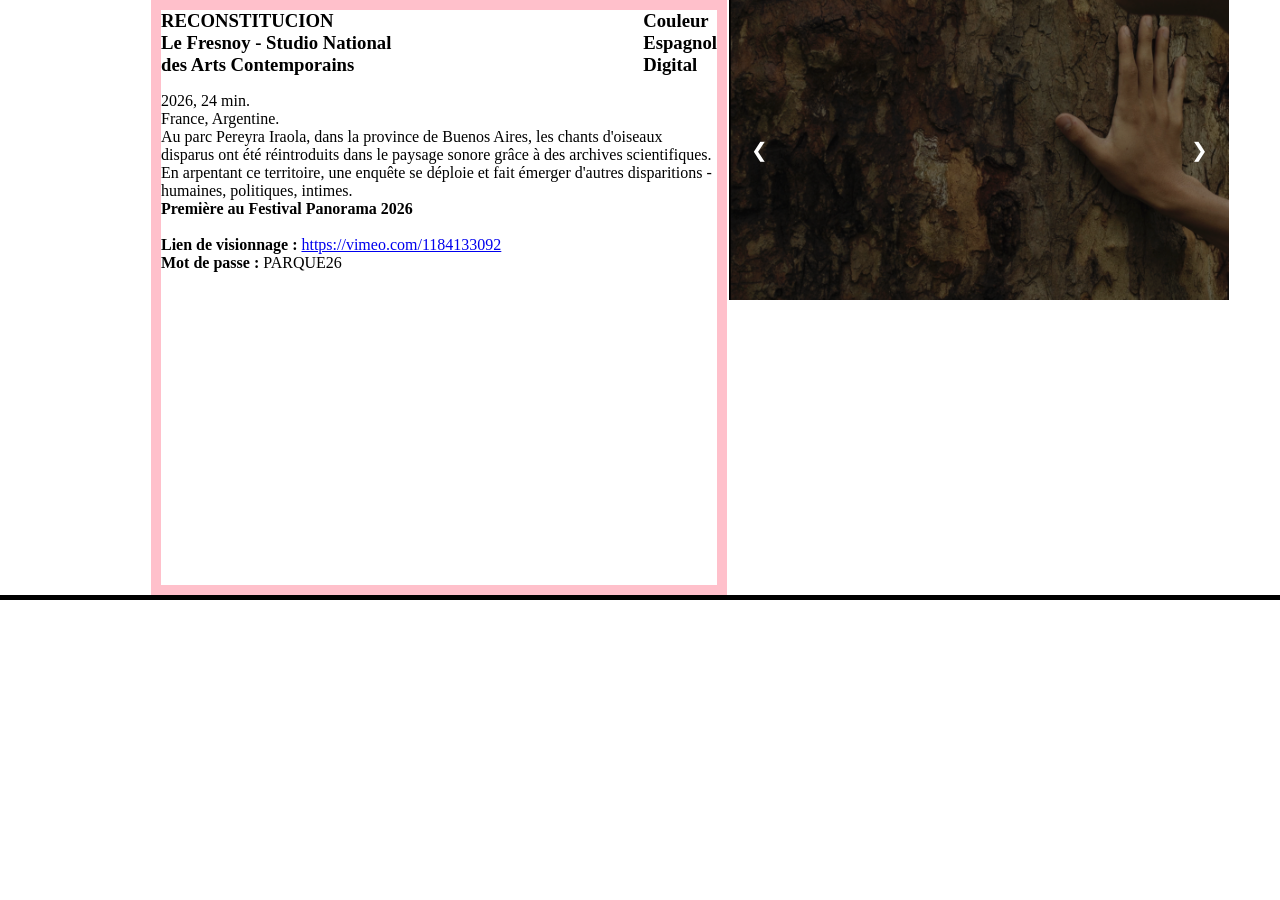
==== PAGE_FILMS/films.html @ a93ade2f "carroussel sans transitions" ====
<!DOCTYPE html>
<html lang="en">
<head>
    <meta charset="UTF-8">
    <meta name="viewport" content="width=device-width, initial-scale=1.0">
    <title>Document</title>
    <link rel="stylesheet" href="films.css">
</head>
<body>
    <div class="film RECONSTITUCION">

        <div class="description">
            <div class="header">
                <div> 
                    <h3>
                        RECONSTITUCION
                        <br>Le Fresnoy - Studio National
                        <br>des Arts Contemporains
                    </h3>
                    <p>
                        2026, 24 min.
                        <br>France, Argentine.
                    </p>
                </div>
                <h3>
                    Couleur
                    <br>Espagnol
                    <br>Digital
                </h3>
            </div>

            <p>
                Au parc Pereyra Iraola, dans la province de Buenos Aires, les chants d'oiseaux disparus ont été réintroduits dans le paysage sonore grâce à des archives scientifiques. En arpentant ce territoire, une enquête se déploie et fait émerger d'autres disparitions - humaines, politiques, intimes.
            </p>

            <p>
                <b>Première au Festival Panorama 2026</b>
                <br><br>
                <b>Lien de visionnage :</b> <a href="https://vimeo.com/1184133092">https://vimeo.com/1184133092</a>
                <br><b>Mot de passe :</b> PARQUE26
            </p>

        </div>

        <div class="slider">
            <button class="prevbutton">&#10094</button>
            <button class="nextbutton">&#10095</button>
            <img src="RECONSTITUCION/PHOTOGRAMMES/RECONSTITUCION1.png" alt="">
        </div>
    </div>

<script src="films.js"></script>
</body>
</html>
---- PAGE_FILMS/films.css ----
*{
    margin:0;
    padding:0;
    box-sizing:border-box;
}

.film {
    height : 600px;
    width:100%;
    border-bottom : 5px solid black;
}

.RECONSTITUCION {
    display : flex;
    flex-wrap:wrap;
    justify-content: space-around;
}

.RECONSTITUCION .description {
    width: 45%;
    height:100%;
    display:flex;
    flex-direction:column;
    align-content: space-around;
    border:10px solid pink;
    transform: translateX(100px);
}

.RECONSTITUTION .description > * {
    border: 10px solid green;
}

.RECONSTITUCION .description .header {
    display : flex;
    justify-content: space-between;
}

.RECONSTITUCION .header p {
    margin-top:1em;
}


.slider {
    height: 300px;
    width: 500px;
    position: relative;
    display:flex;
    align-items:center;
}

.slider img {
    width:100%;
    height:100%;
    object-fit: cover;
}

.slider button {
    position: absolute;
    width : 30px;
    height : 50px;
    background: rgba(0, 0, 0, 0);
    color : white;
    font-size: 20px;
    border : none;
}

.slider button:hover {
        background: rgba(0, 0, 0, 0.5);
        cursor: pointer;
}

.prevbutton {
    left : 15px;
}

.nextbutton {
    right : 15px;
}
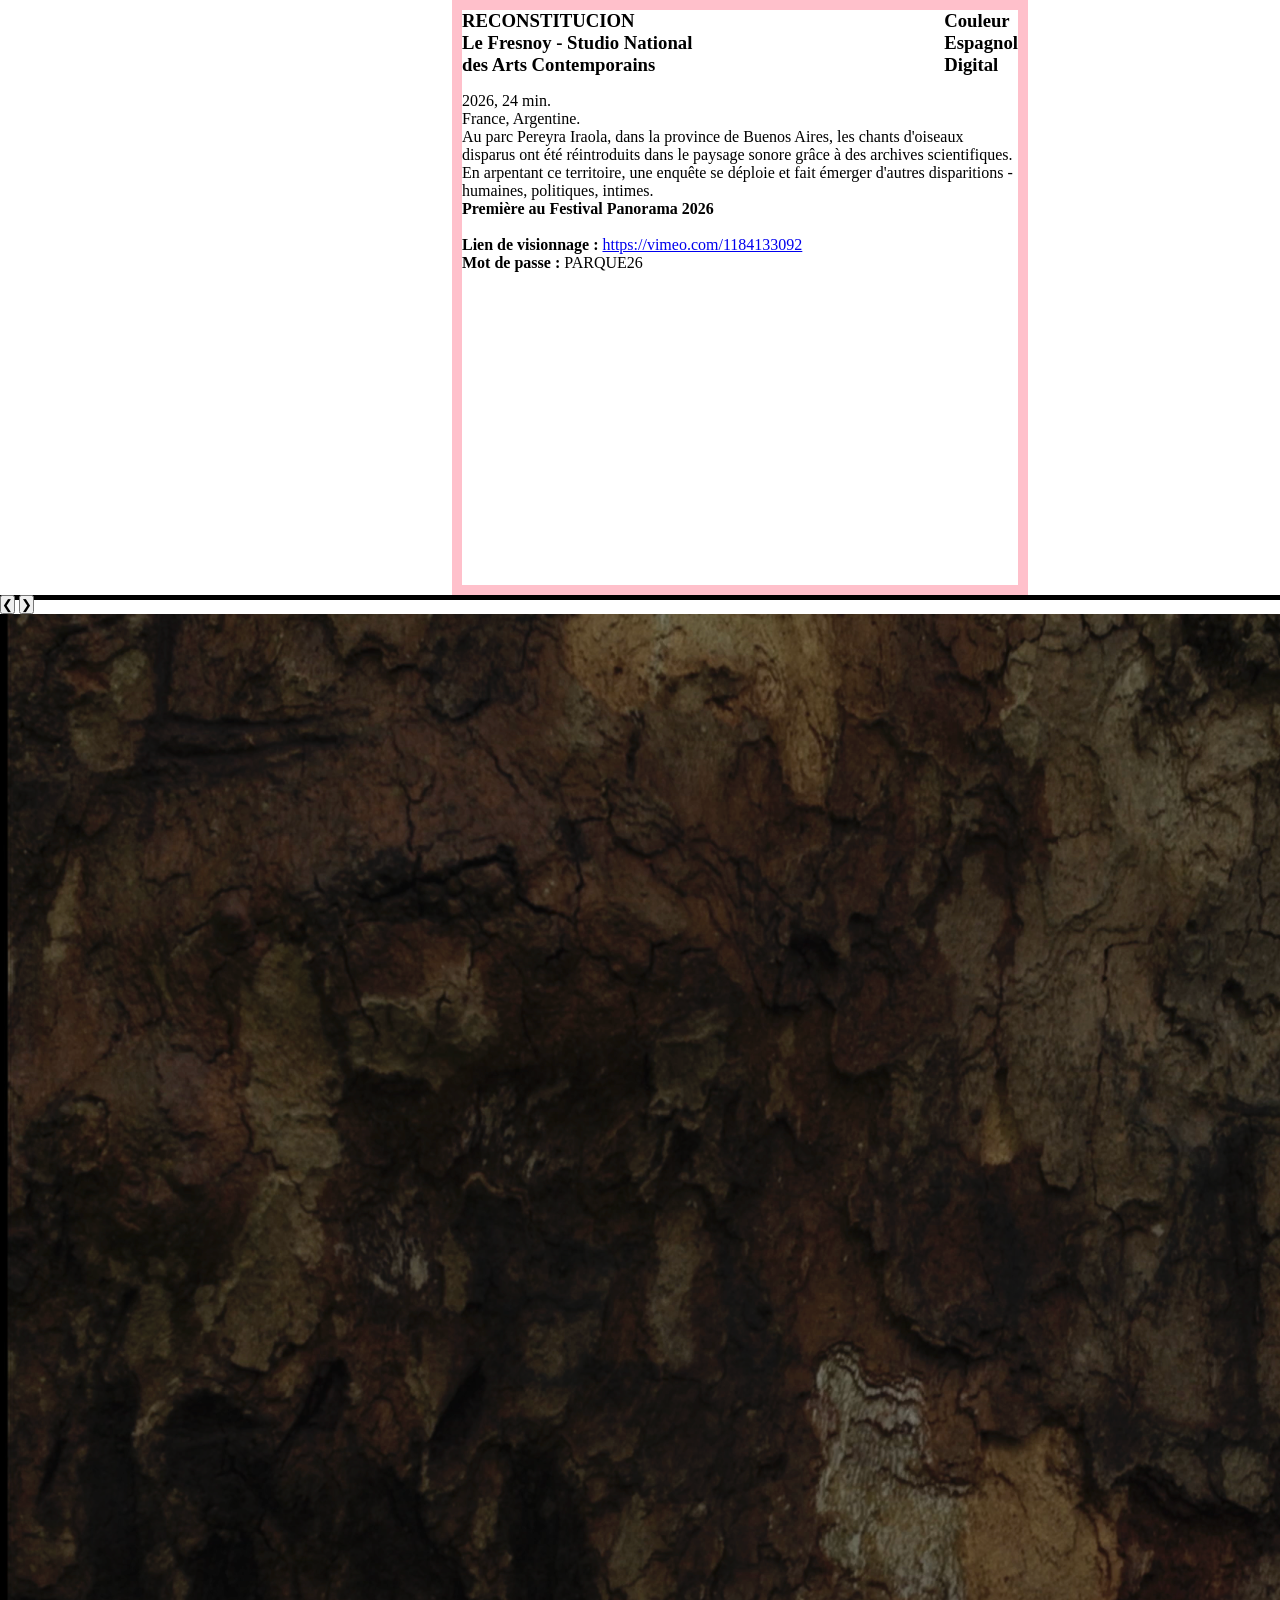
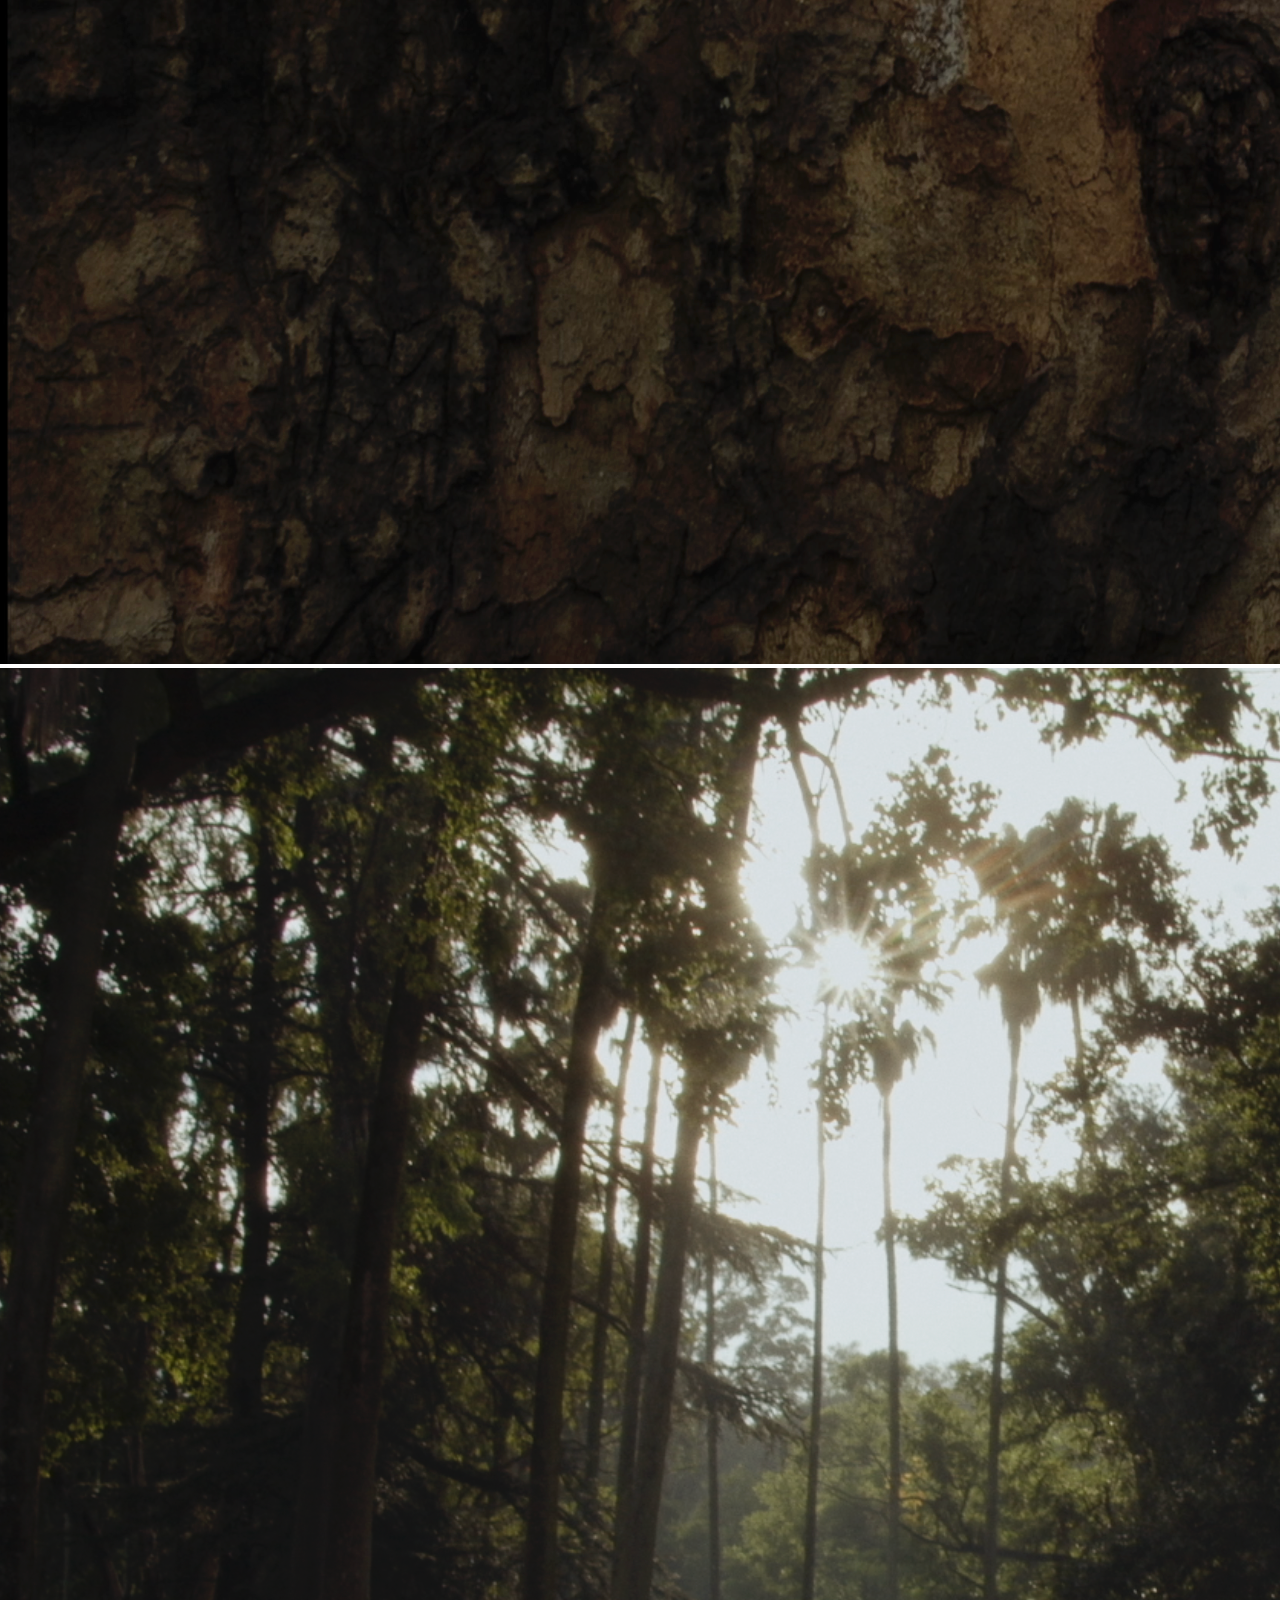
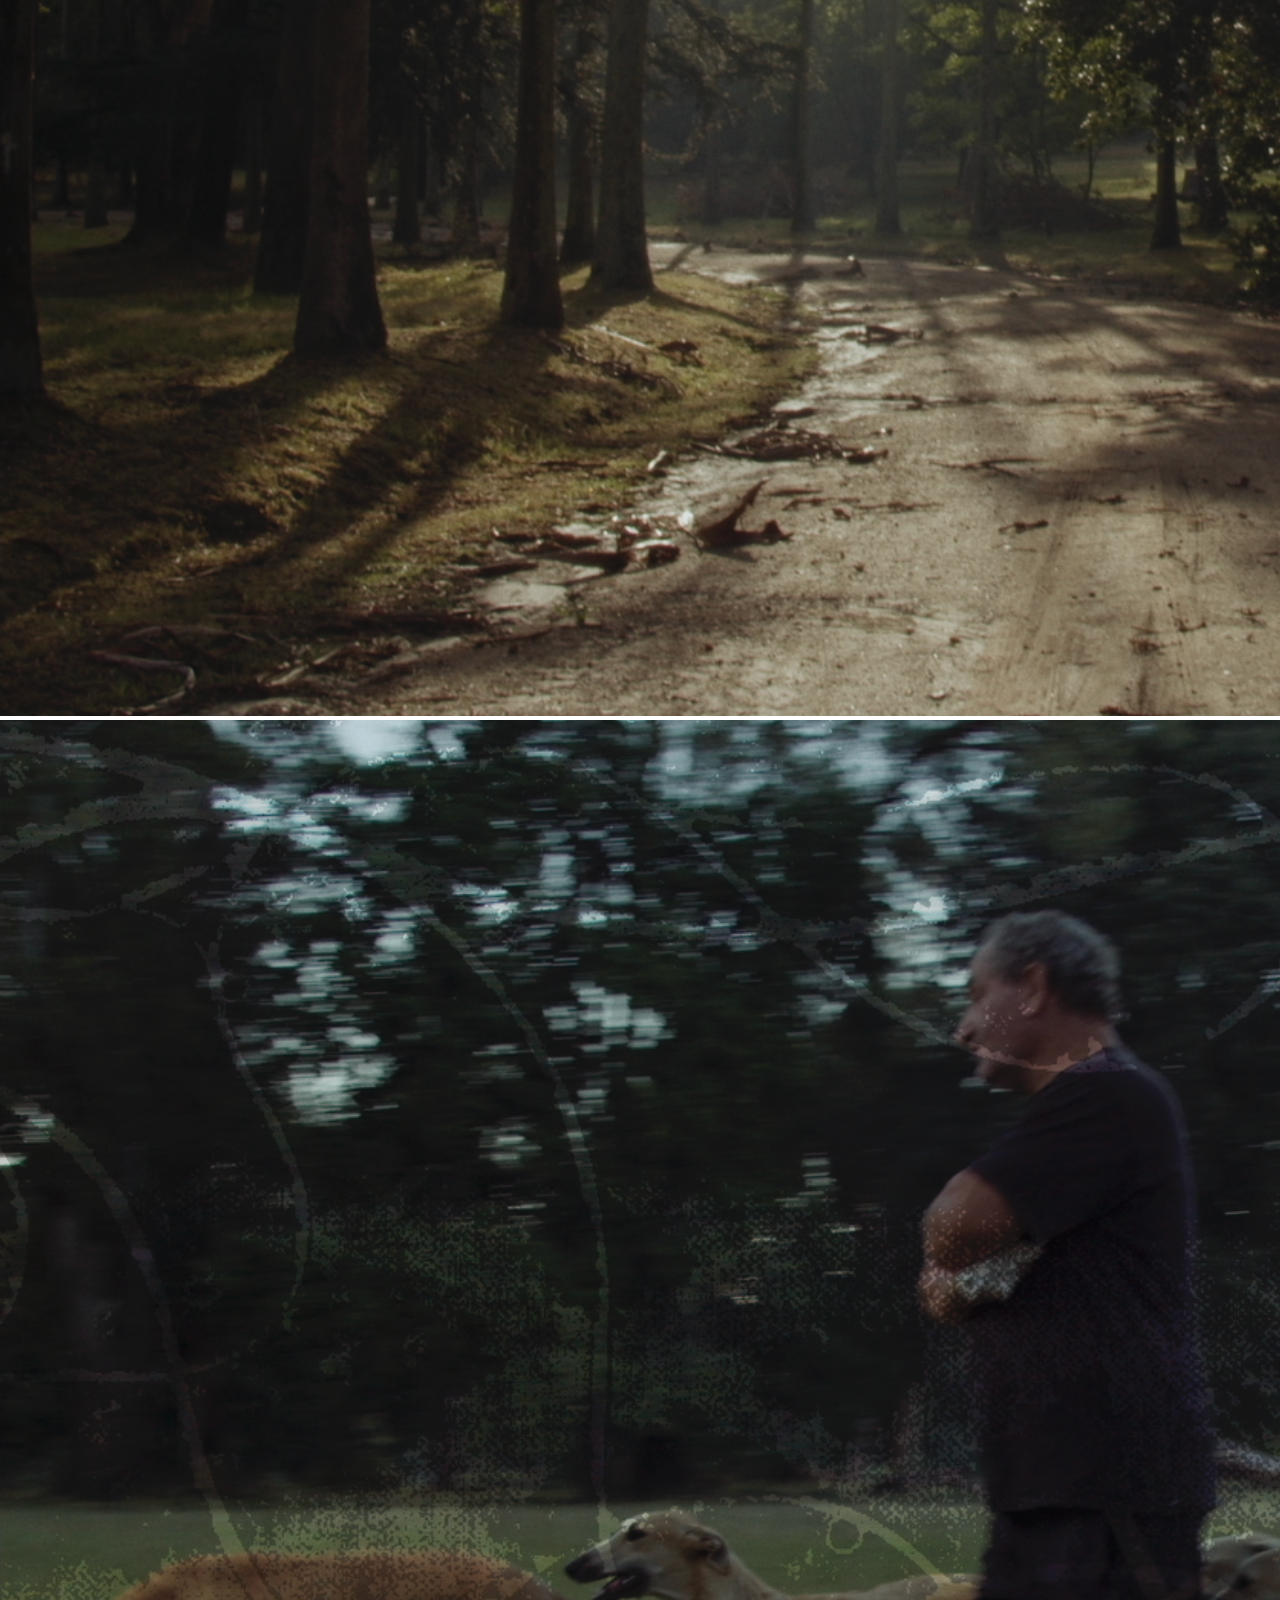
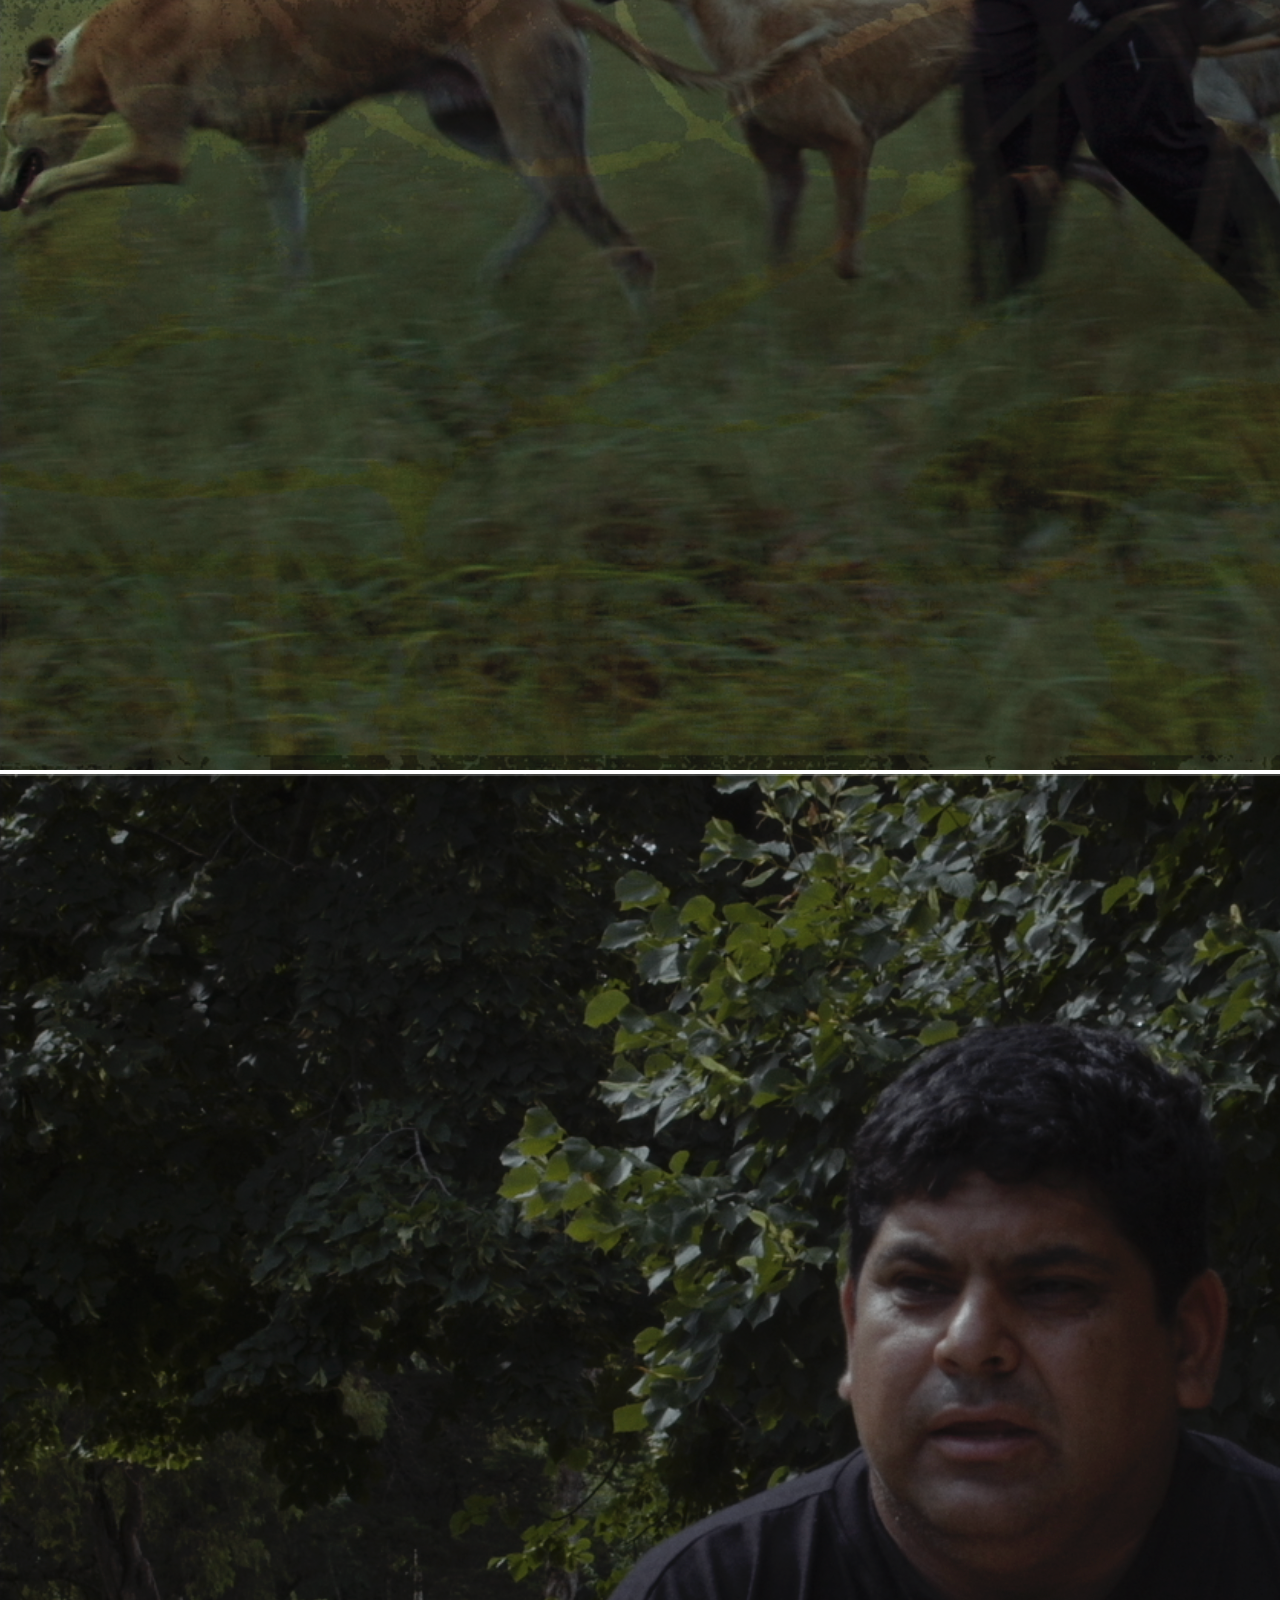
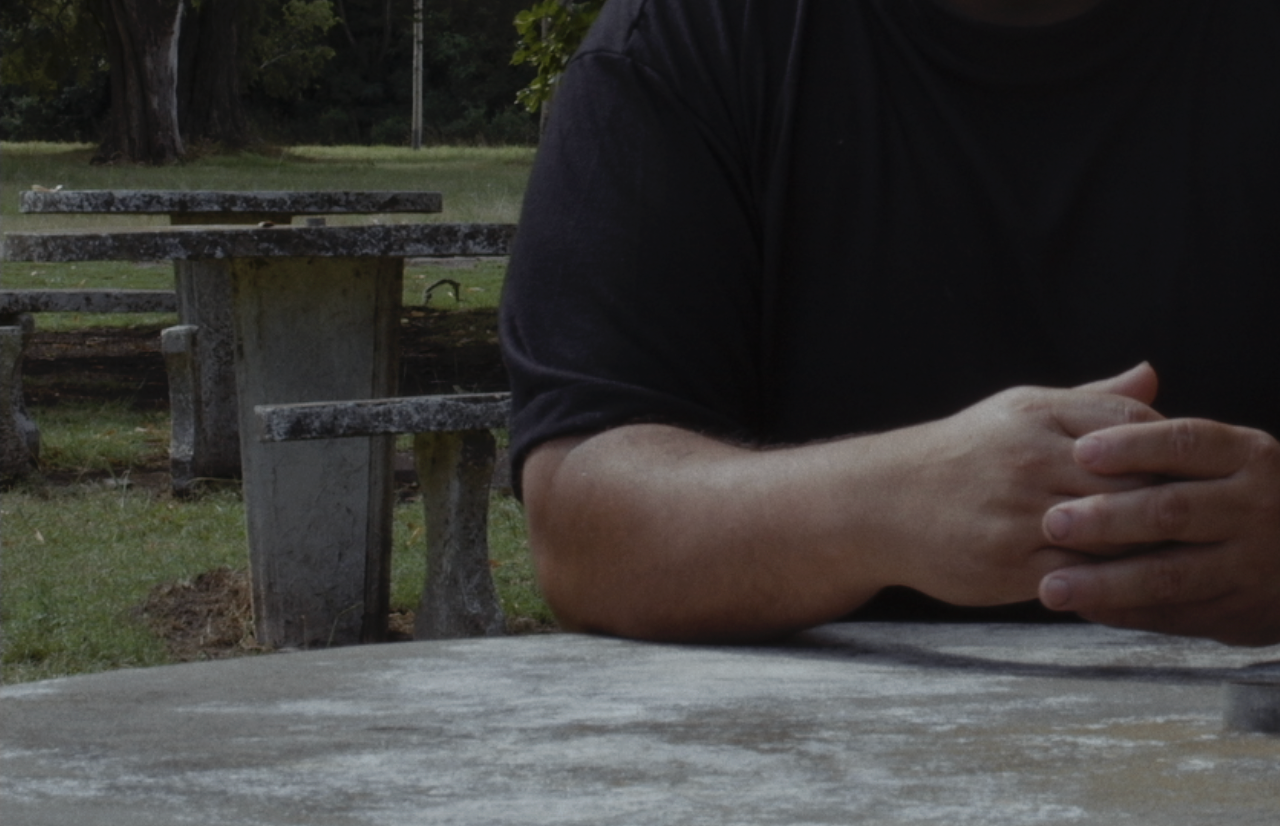
==== commit 0ce2854b: "implementation img_slider. Dernière version page de garde ancienne version avec videos et photos" ====
--- a/PAGE_FILMS/films.html
+++ b/PAGE_FILMS/films.html
@@ -5,6 +5,8 @@
     <meta name="viewport" content="width=device-width, initial-scale=1.0">
     <title>Document</title>
     <link rel="stylesheet" href="films.css">
+    <link rel="stylesheet" href="../img_slider/carroussel.css">
+
 </head>
 <body>
     <div class="film RECONSTITUCION">
@@ -42,13 +44,18 @@
 
         </div>
 
-        <div class="slider">
-            <button class="prevbutton">&#10094</button>
-            <button class="nextbutton">&#10095</button>
-            <img src="RECONSTITUCION/PHOTOGRAMMES/RECONSTITUCION1.png" alt="">
+        <div class="carroussel">
+            <button class="left">&#10094</button>
+            <button class="right">&#10095</button>
+            <div class="track">
+                <div class="slide"><img src="RECONSTITUCION/PHOTOGRAMMES/RECONSTITUCION1.png" alt=""></div>
+                <div class="slide"><img src="RECONSTITUCION/PHOTOGRAMMES/RECONSTITUCION2.png" alt=""></div>
+                <div class="slide"><img src="RECONSTITUCION/PHOTOGRAMMES/RECONSTITUCION3.png" alt=""></div>
+                <div class="slide"><img src="RECONSTITUCION/PHOTOGRAMMES/RECONSTITUCION4.png" alt=""></div>
+            </div>
         </div>
     </div>
 
-<script src="films.js"></script>
+<script src="../img_slider/carroussel.js"></script>
 </body>
 </html>
--- a/PAGE_FILMS/films.css
+++ b/PAGE_FILMS/films.css
@@ -37,42 +37,4 @@
 
 .RECONSTITUCION .header p {
     margin-top:1em;
-}
-
-
-.slider {
-    height: 300px;
-    width: 500px;
-    position: relative;
-    display:flex;
-    align-items:center;
-}
-
-.slider img {
-    width:100%;
-    height:100%;
-    object-fit: cover;
-}
-
-.slider button {
-    position: absolute;
-    width : 30px;
-    height : 50px;
-    background: rgba(0, 0, 0, 0);
-    color : white;
-    font-size: 20px;
-    border : none;
-}
-
-.slider button:hover {
-        background: rgba(0, 0, 0, 0.5);
-        cursor: pointer;
-}
-
-.prevbutton {
-    left : 15px;
-}
-
-.nextbutton {
-    right : 15px;
 }
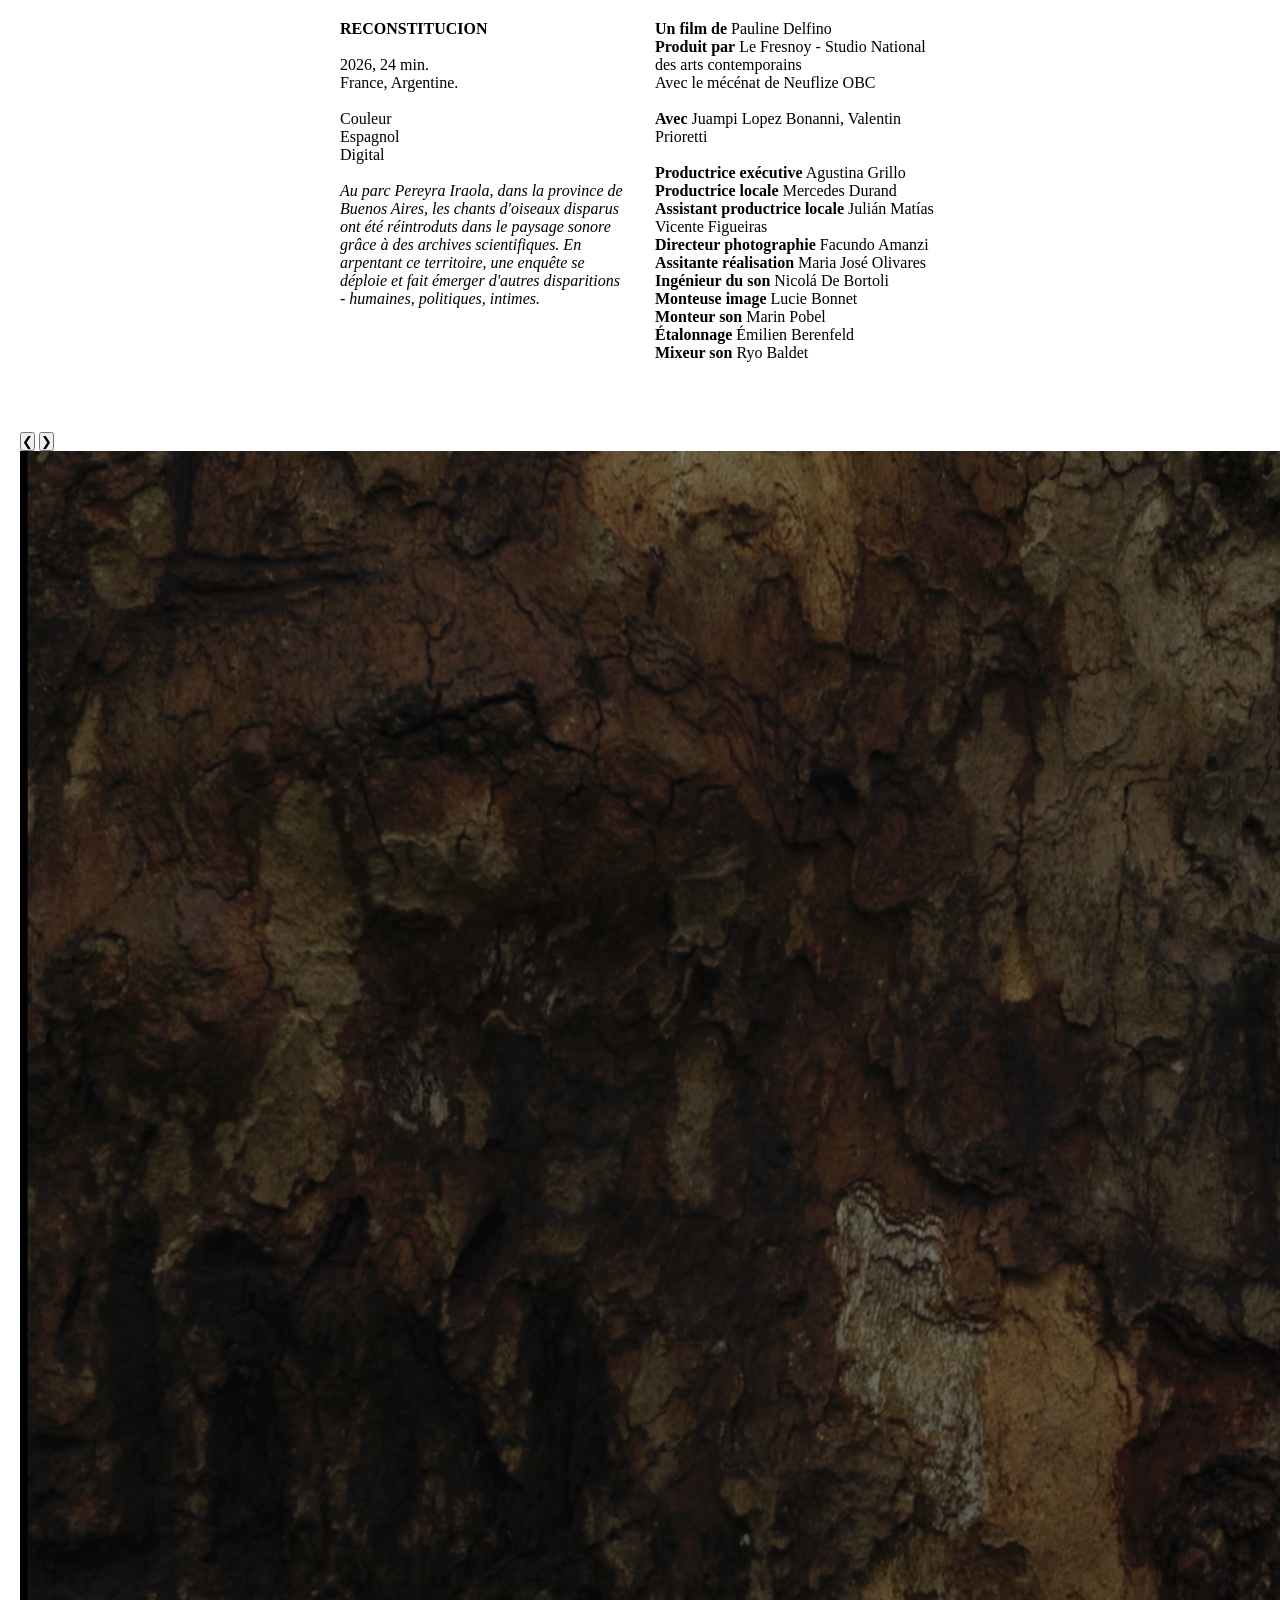
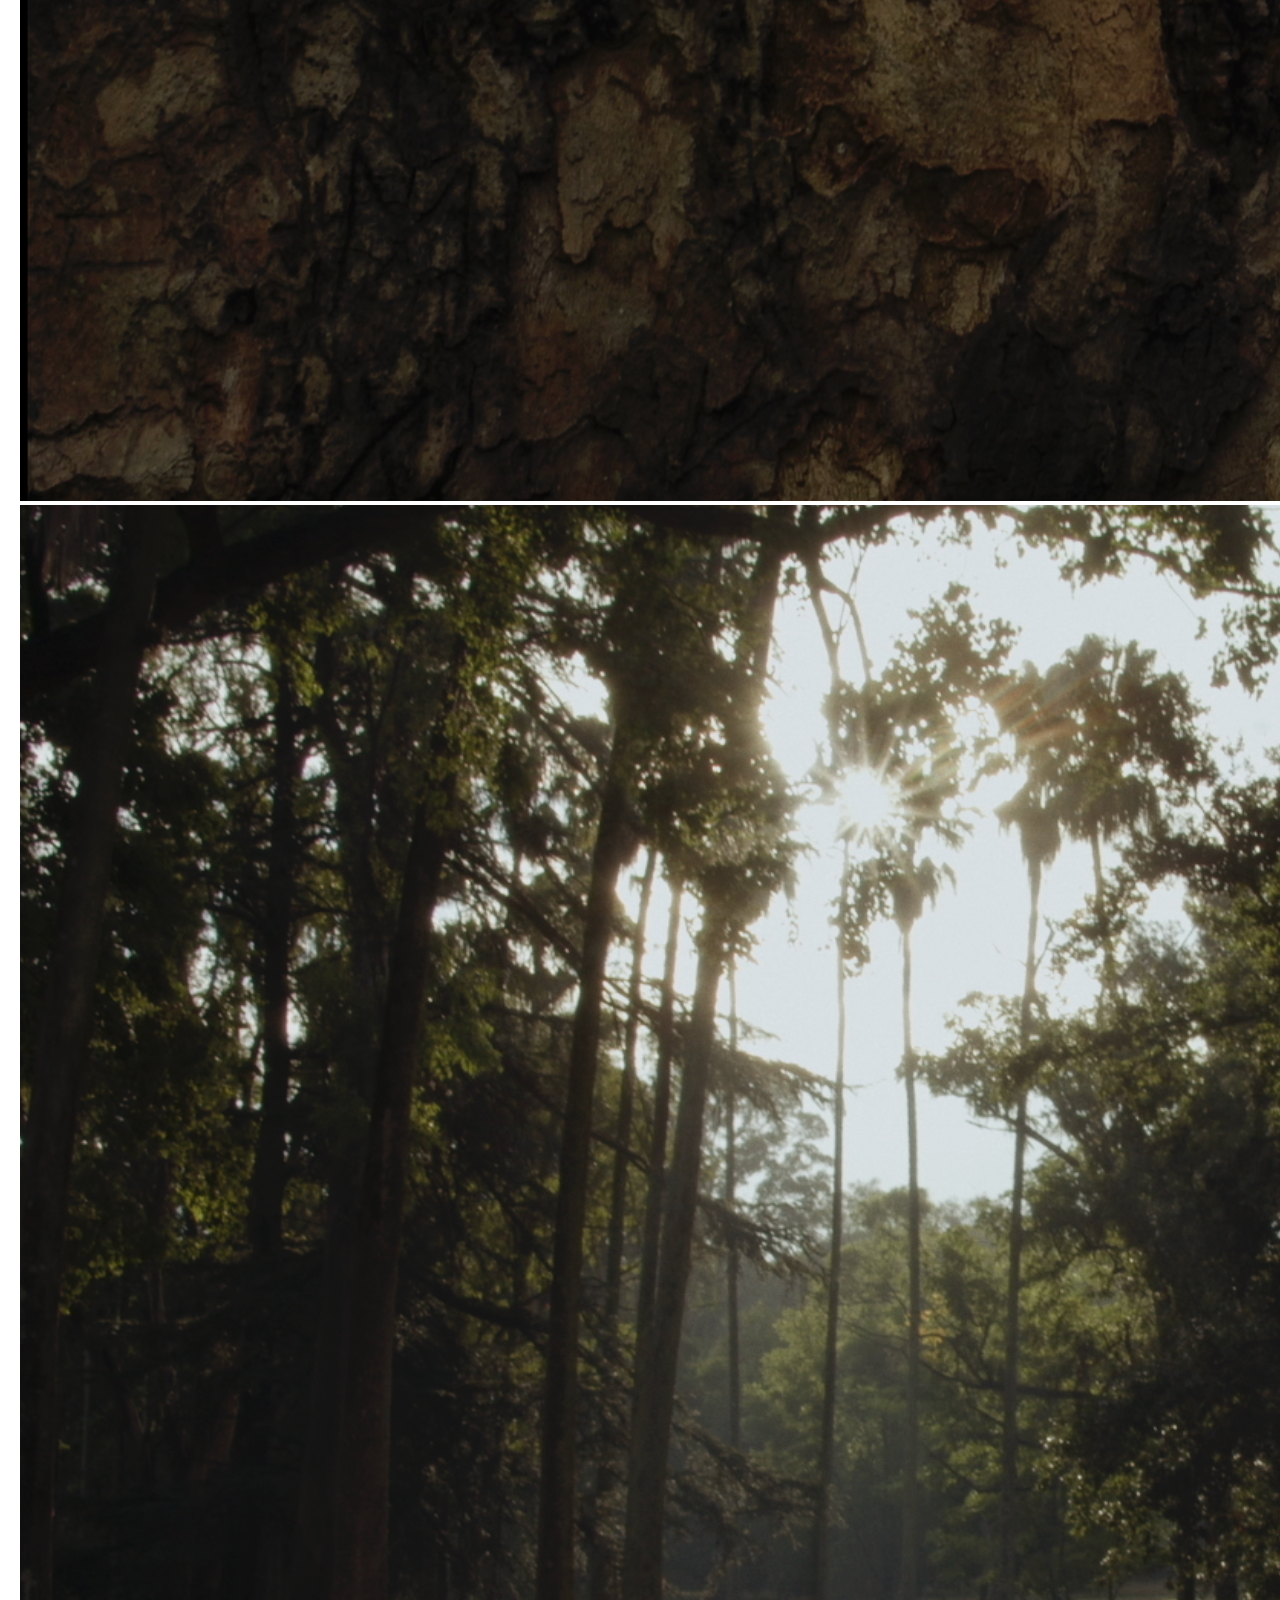
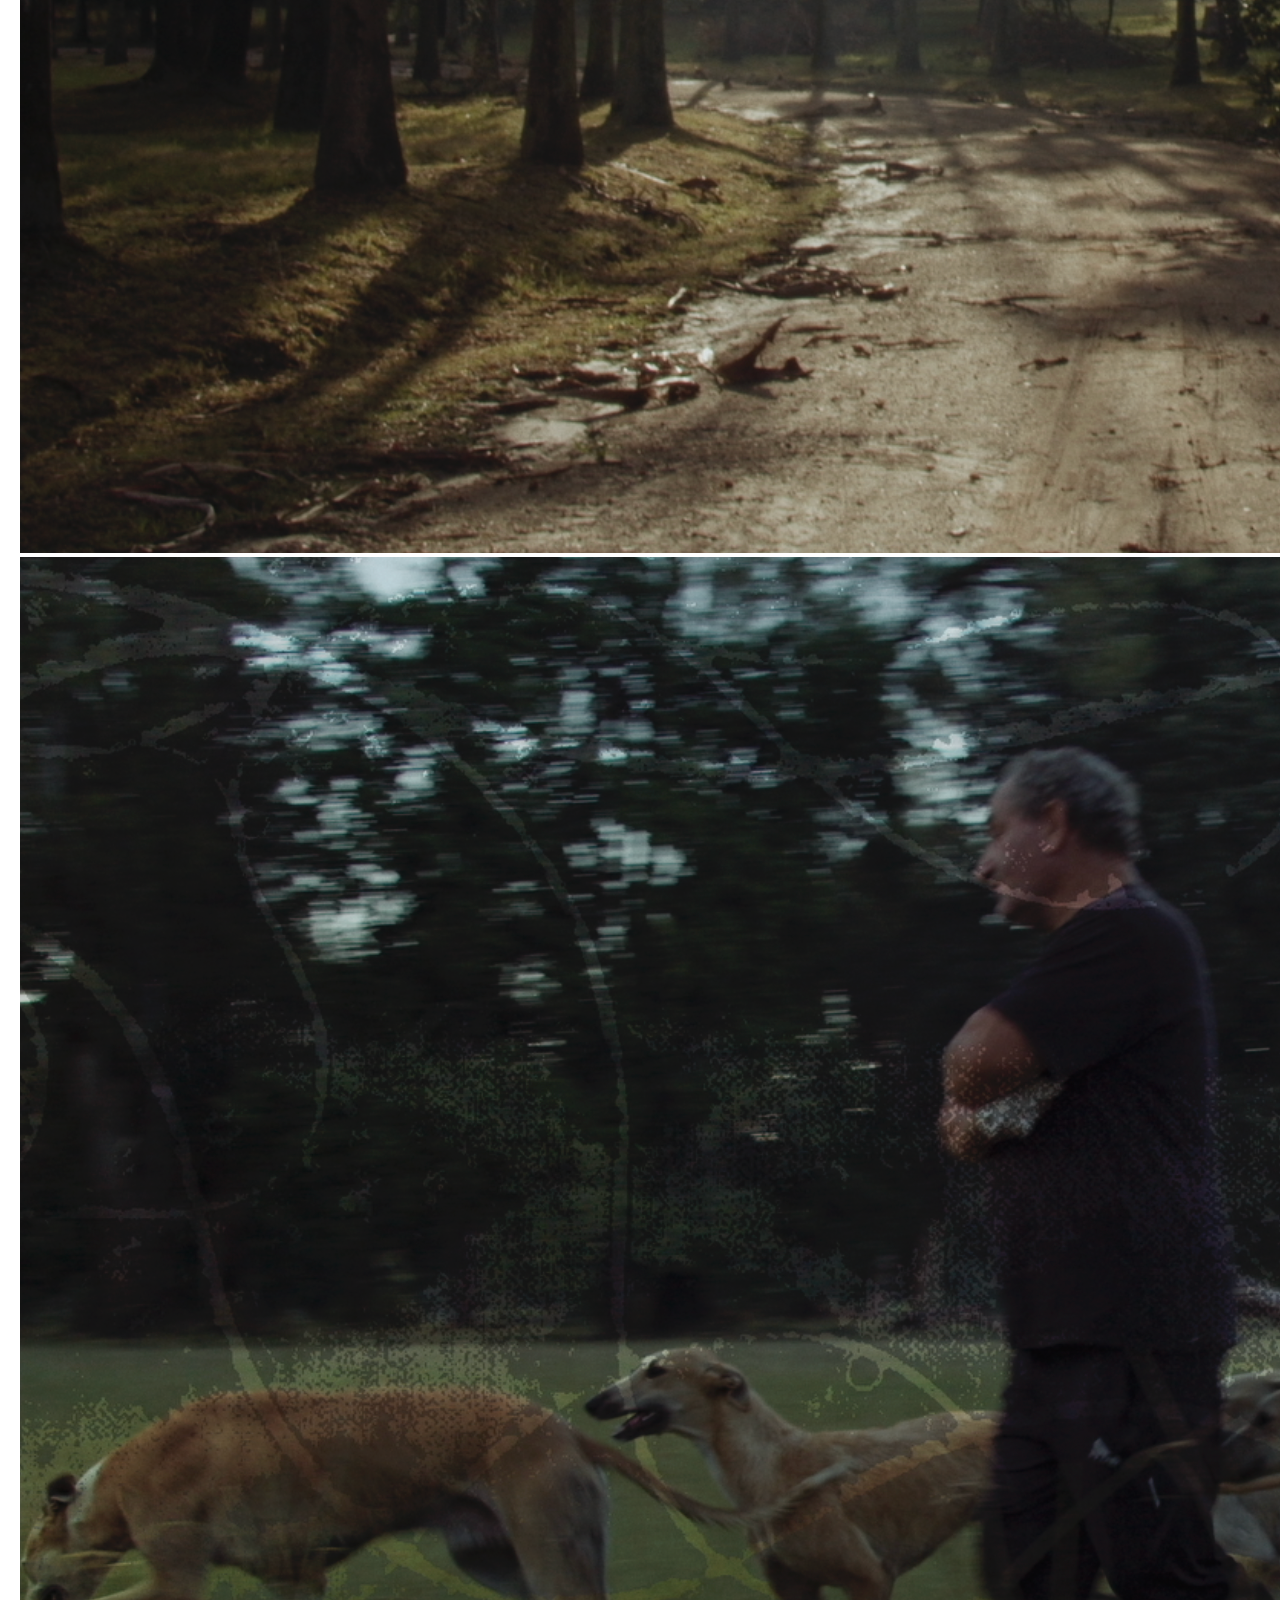
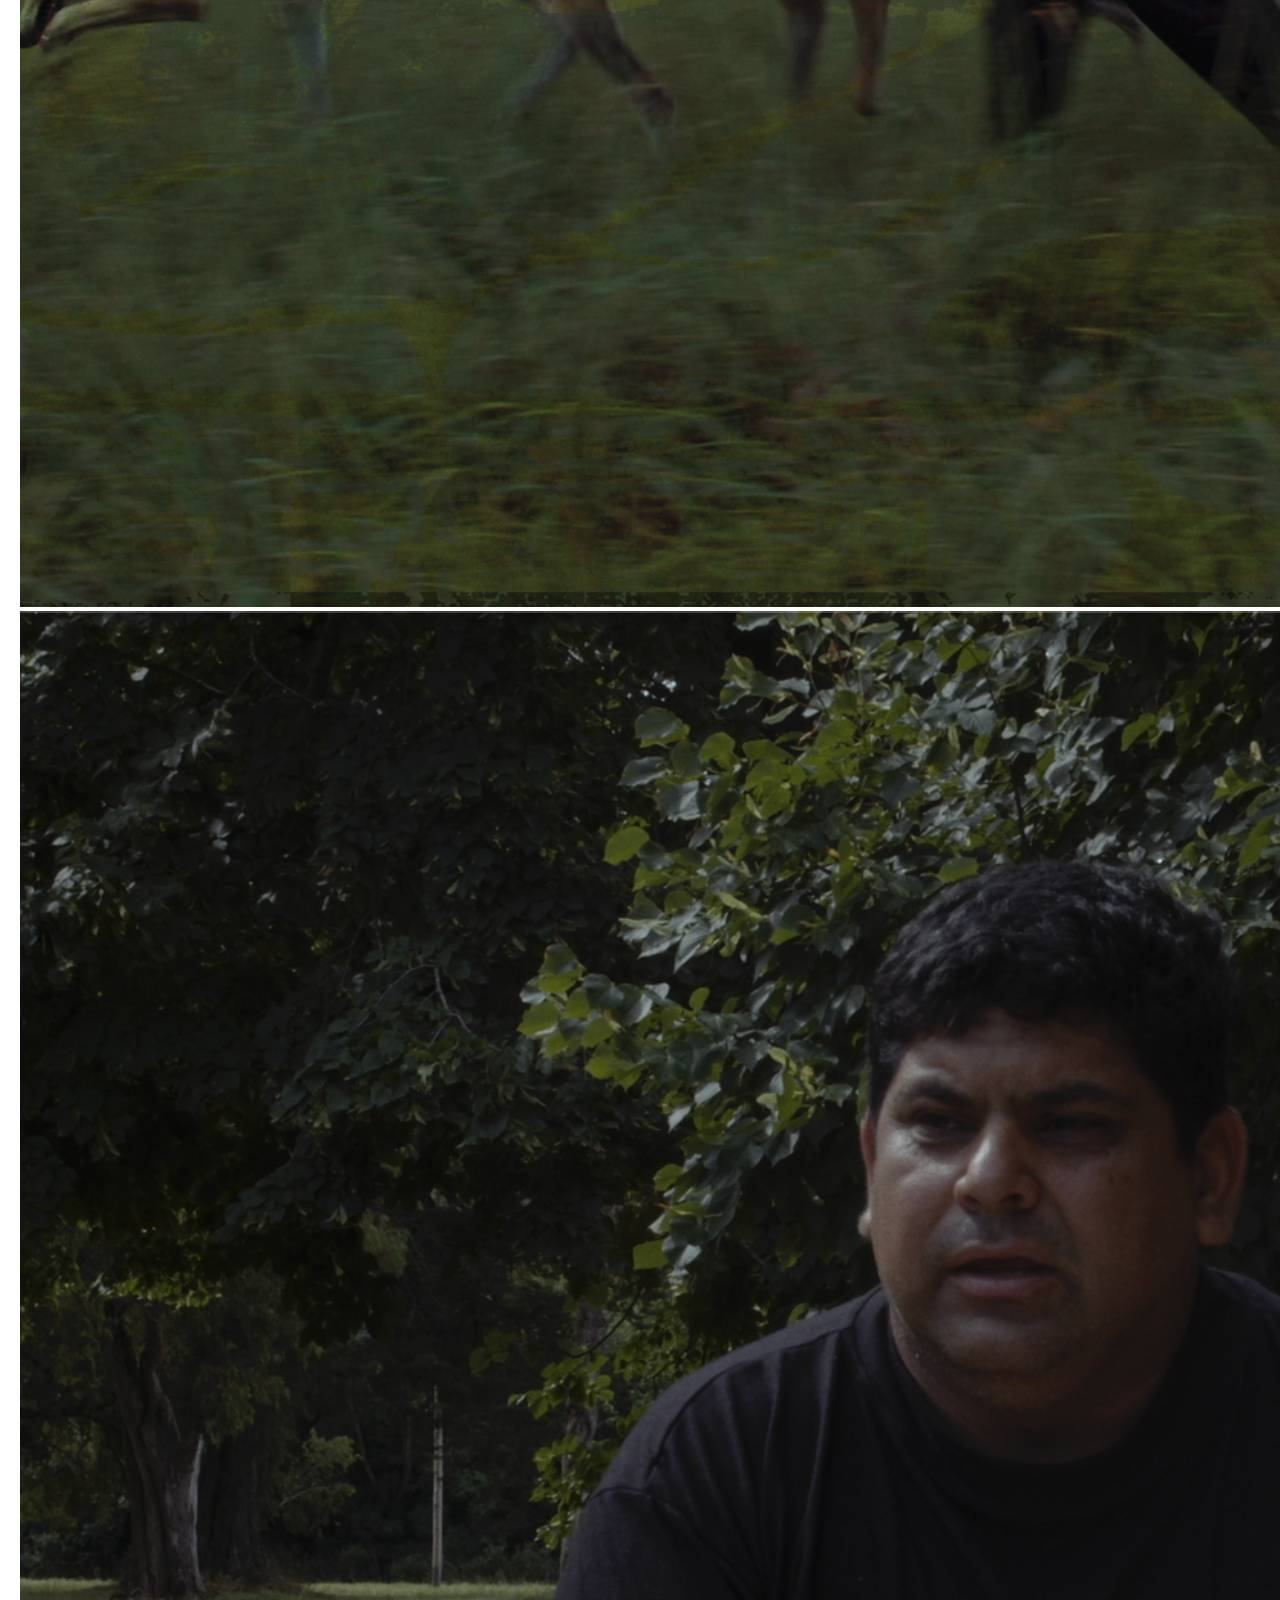
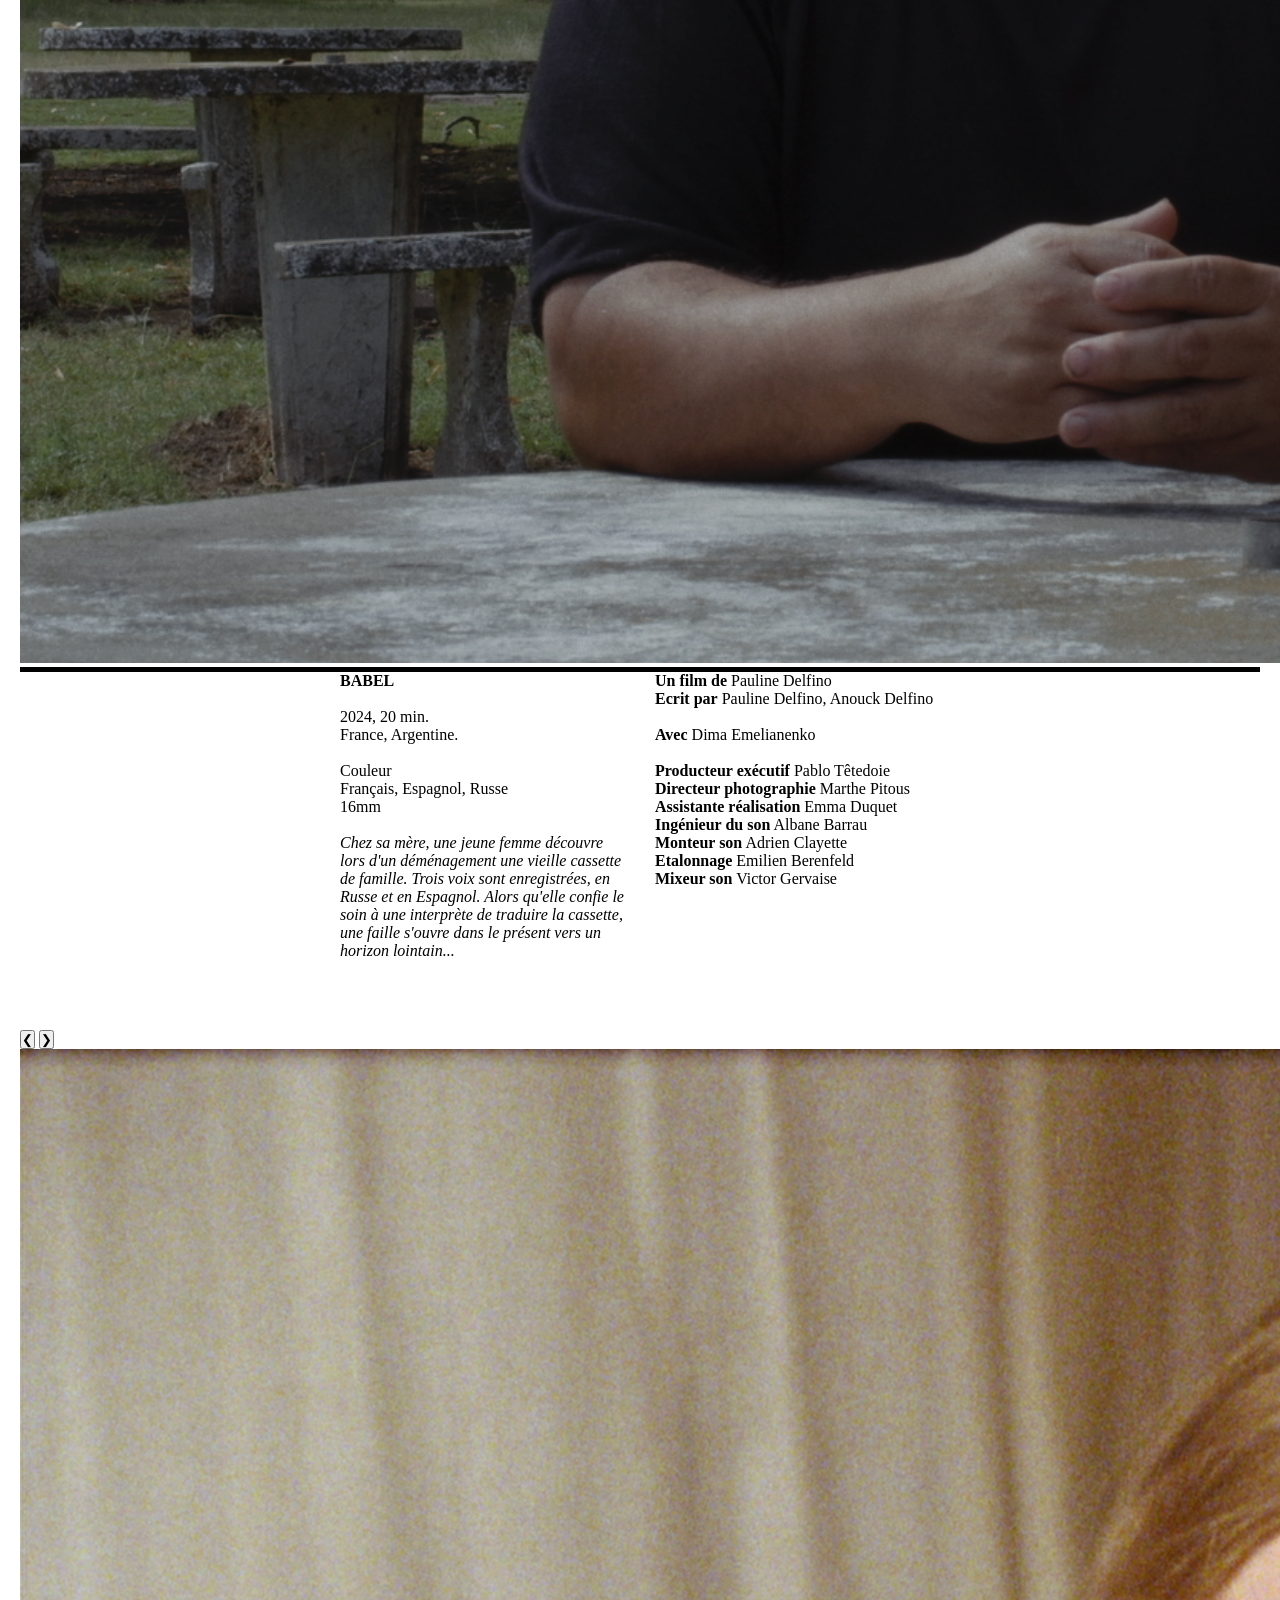
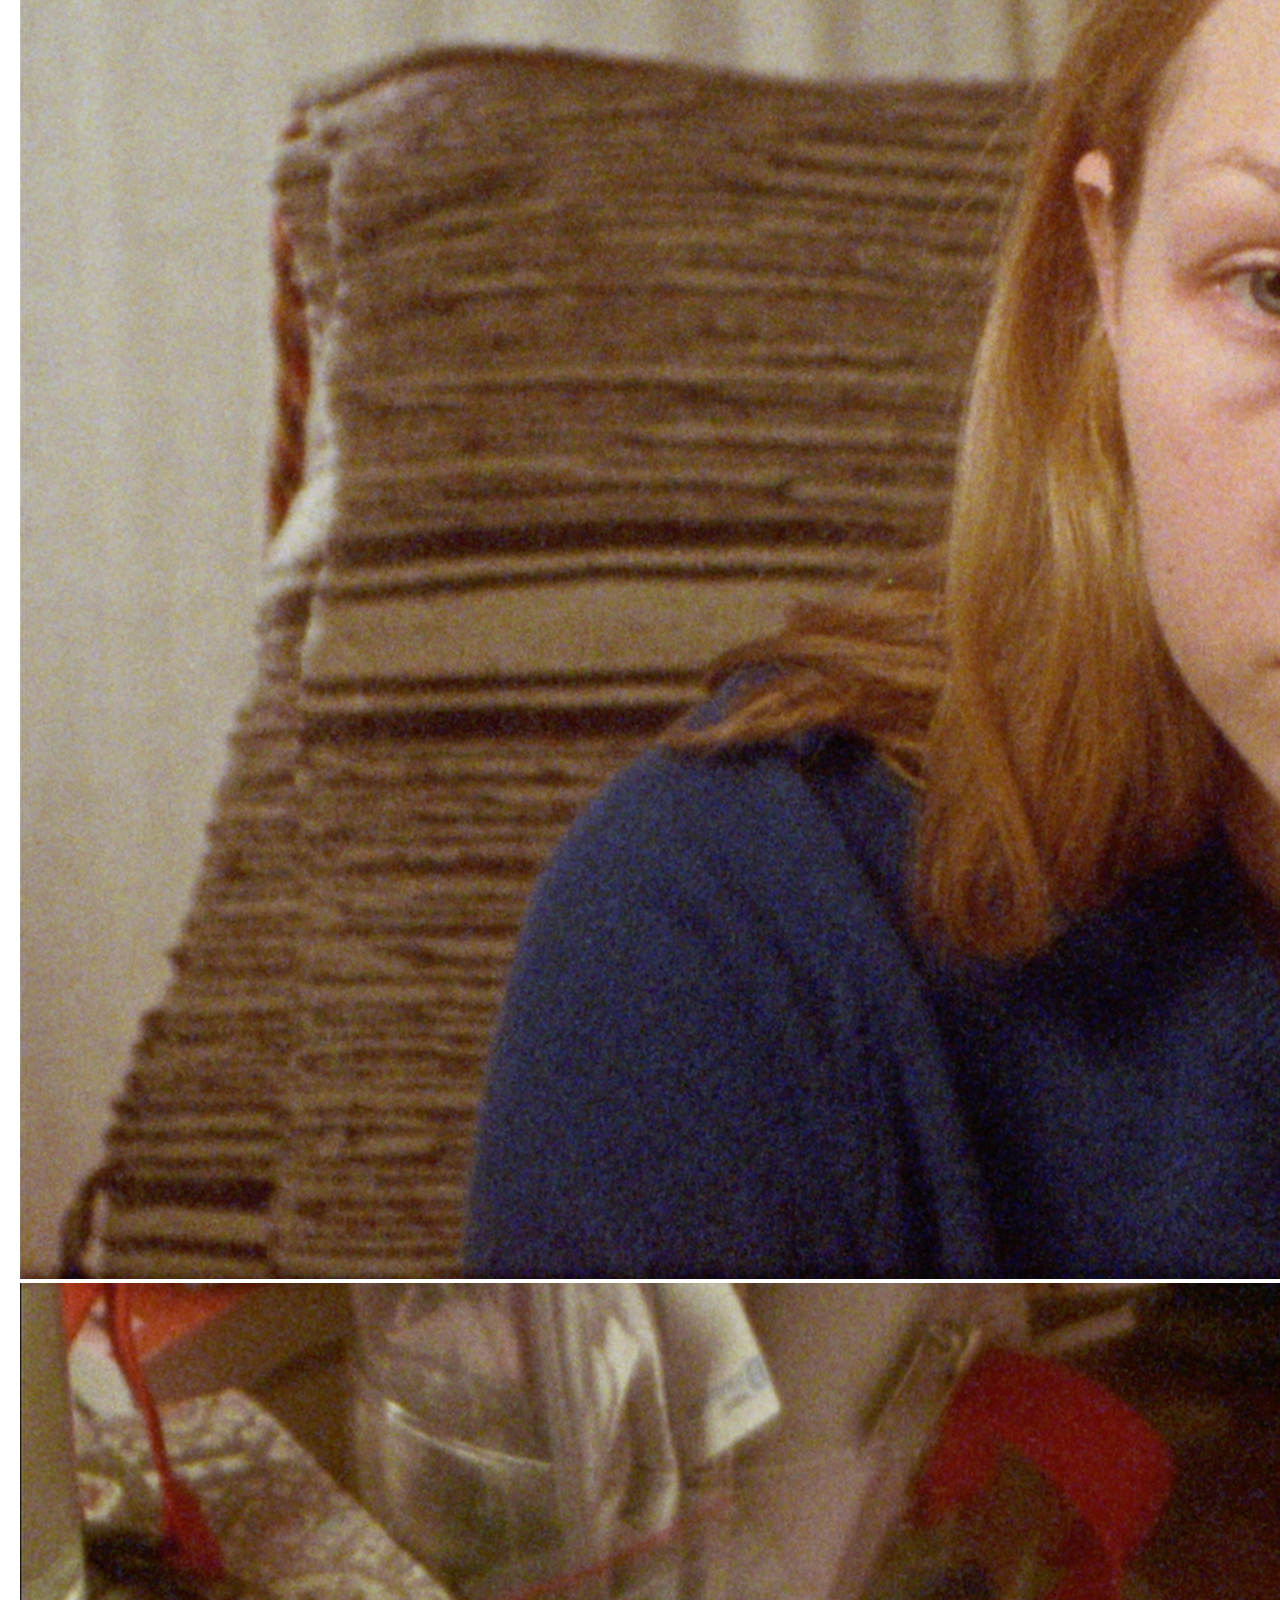
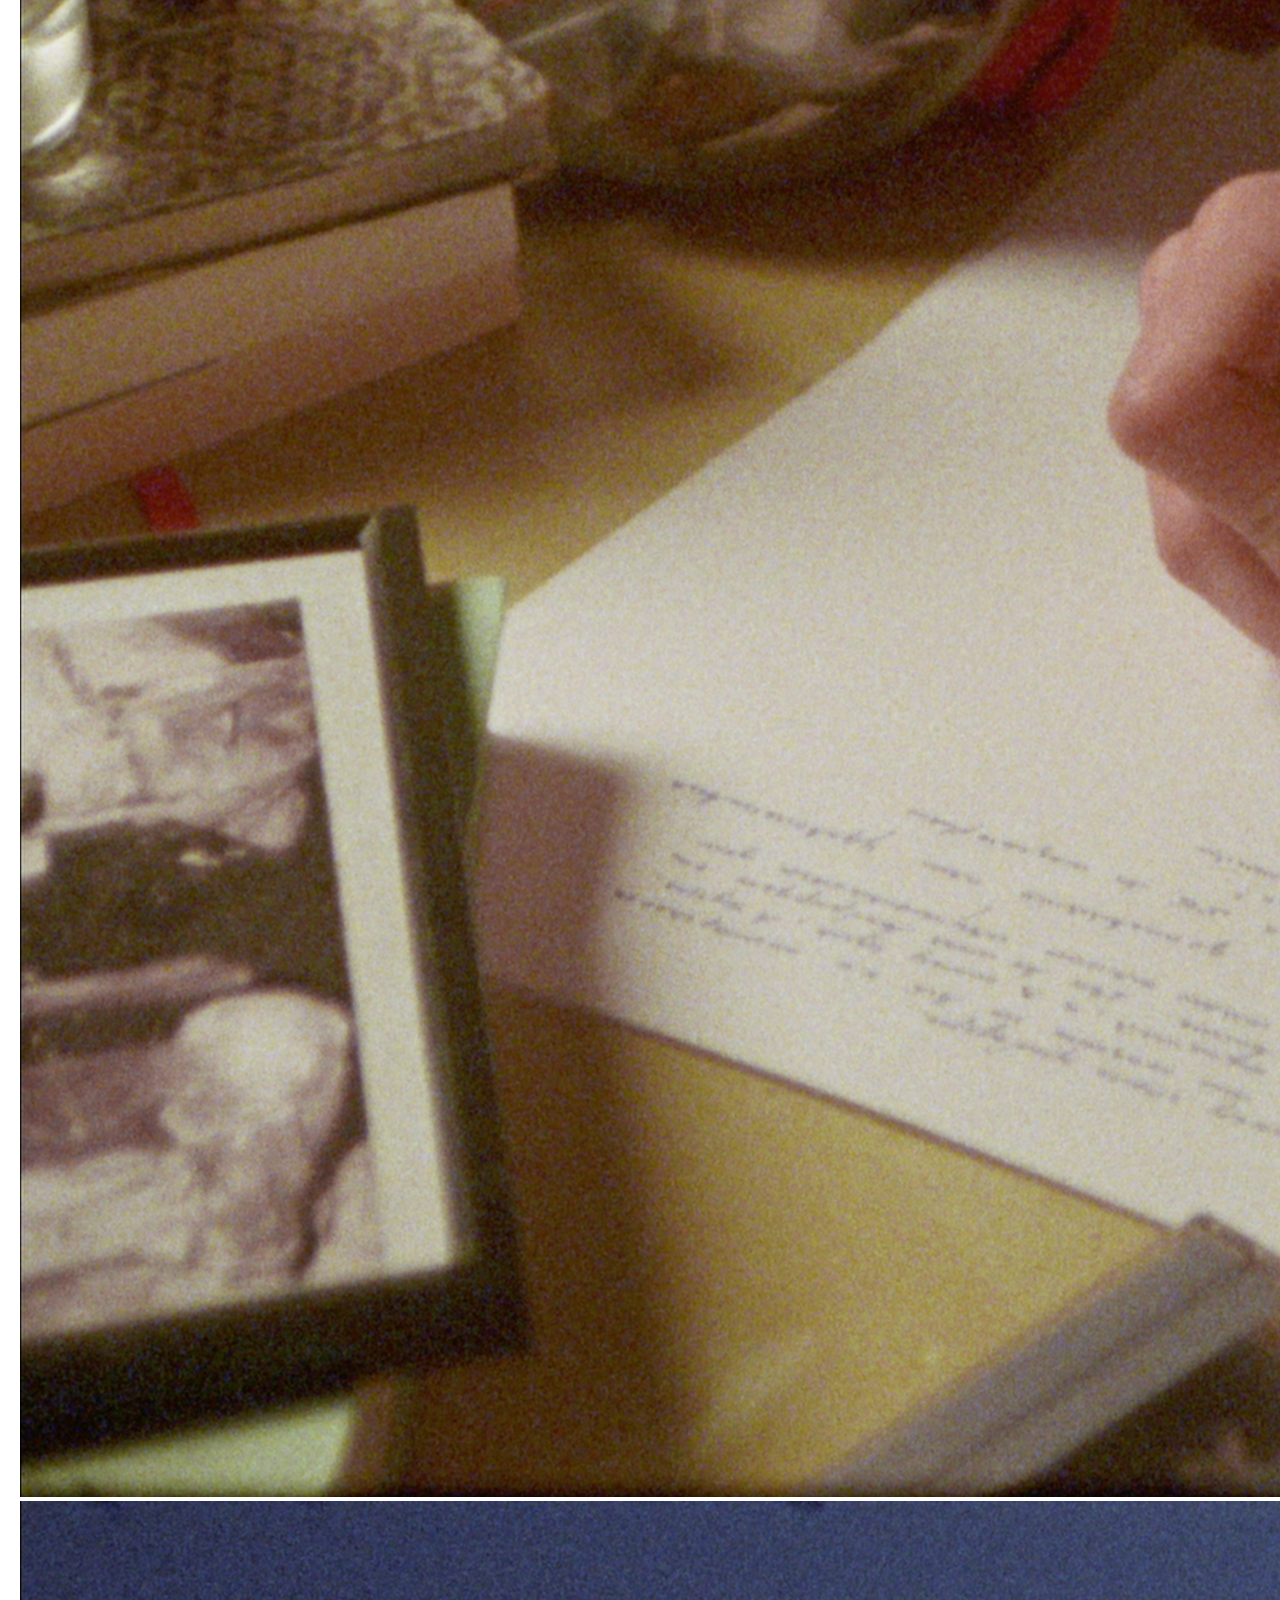
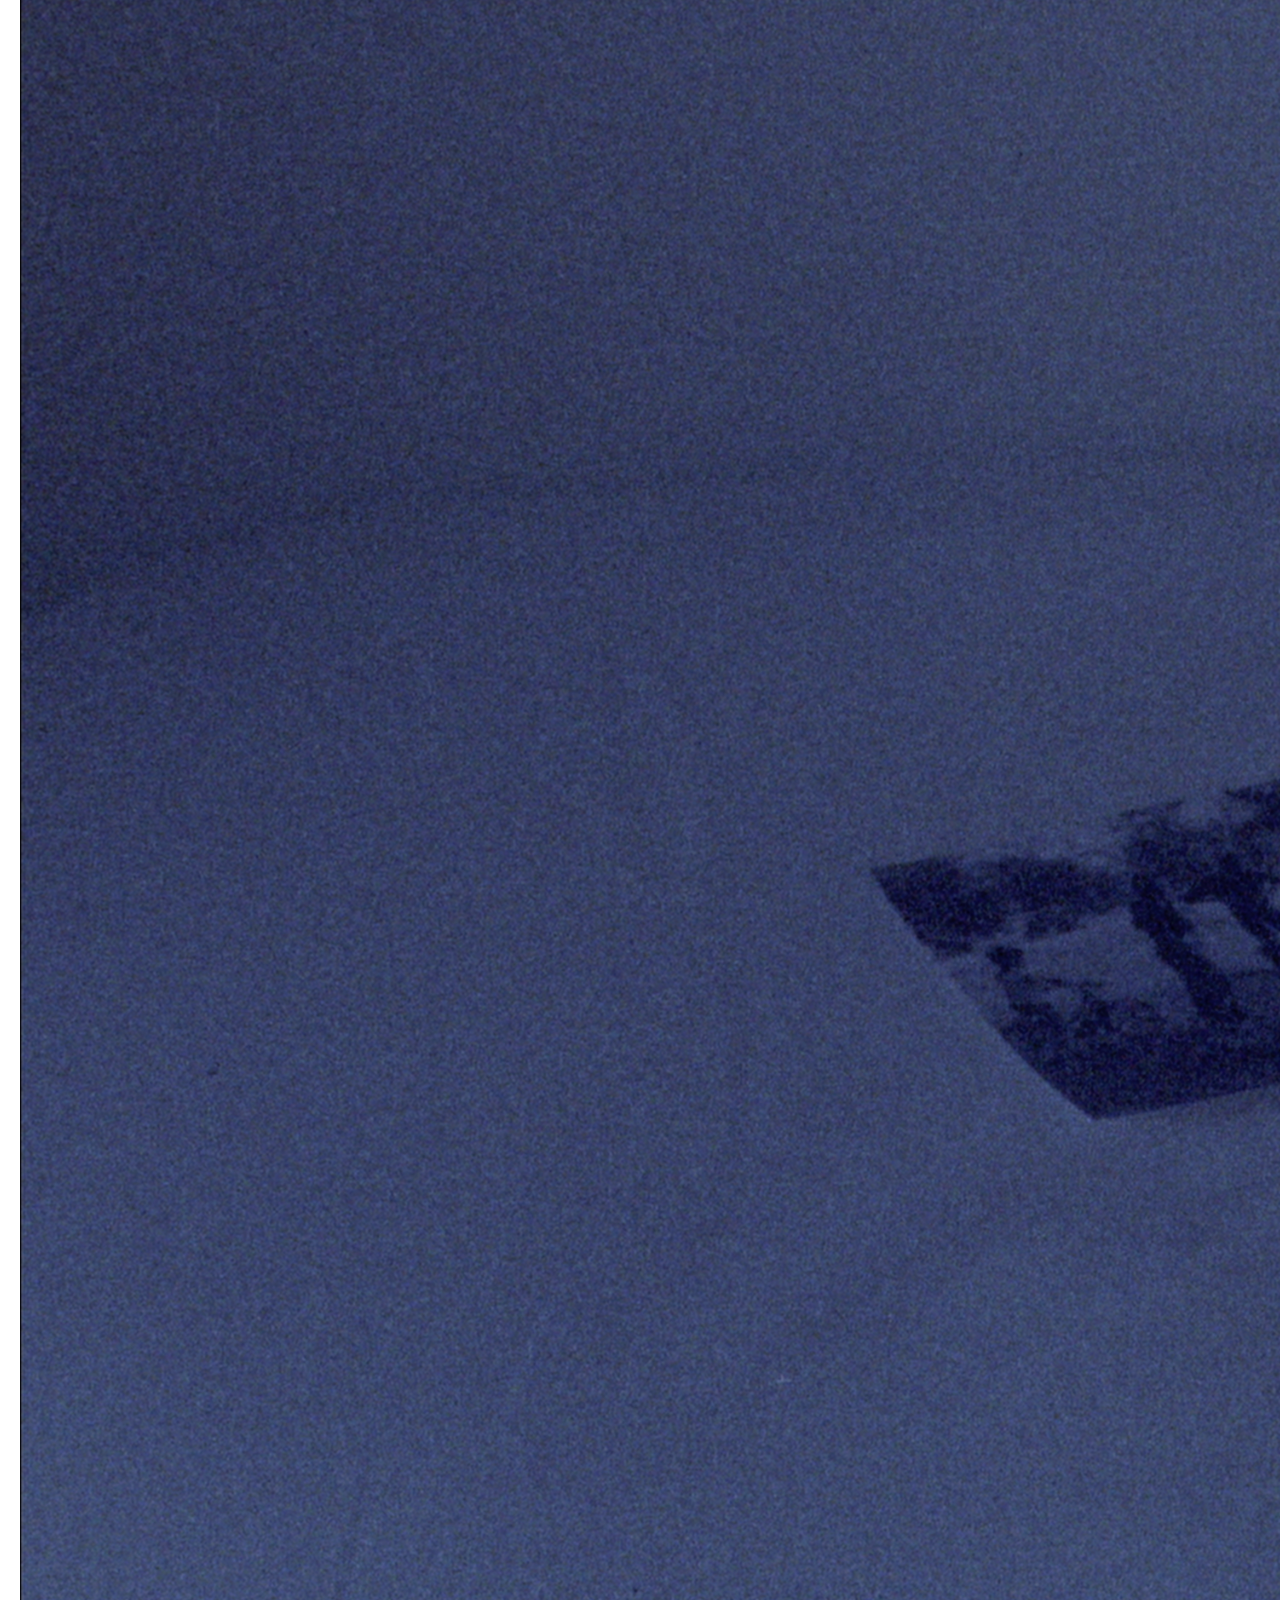
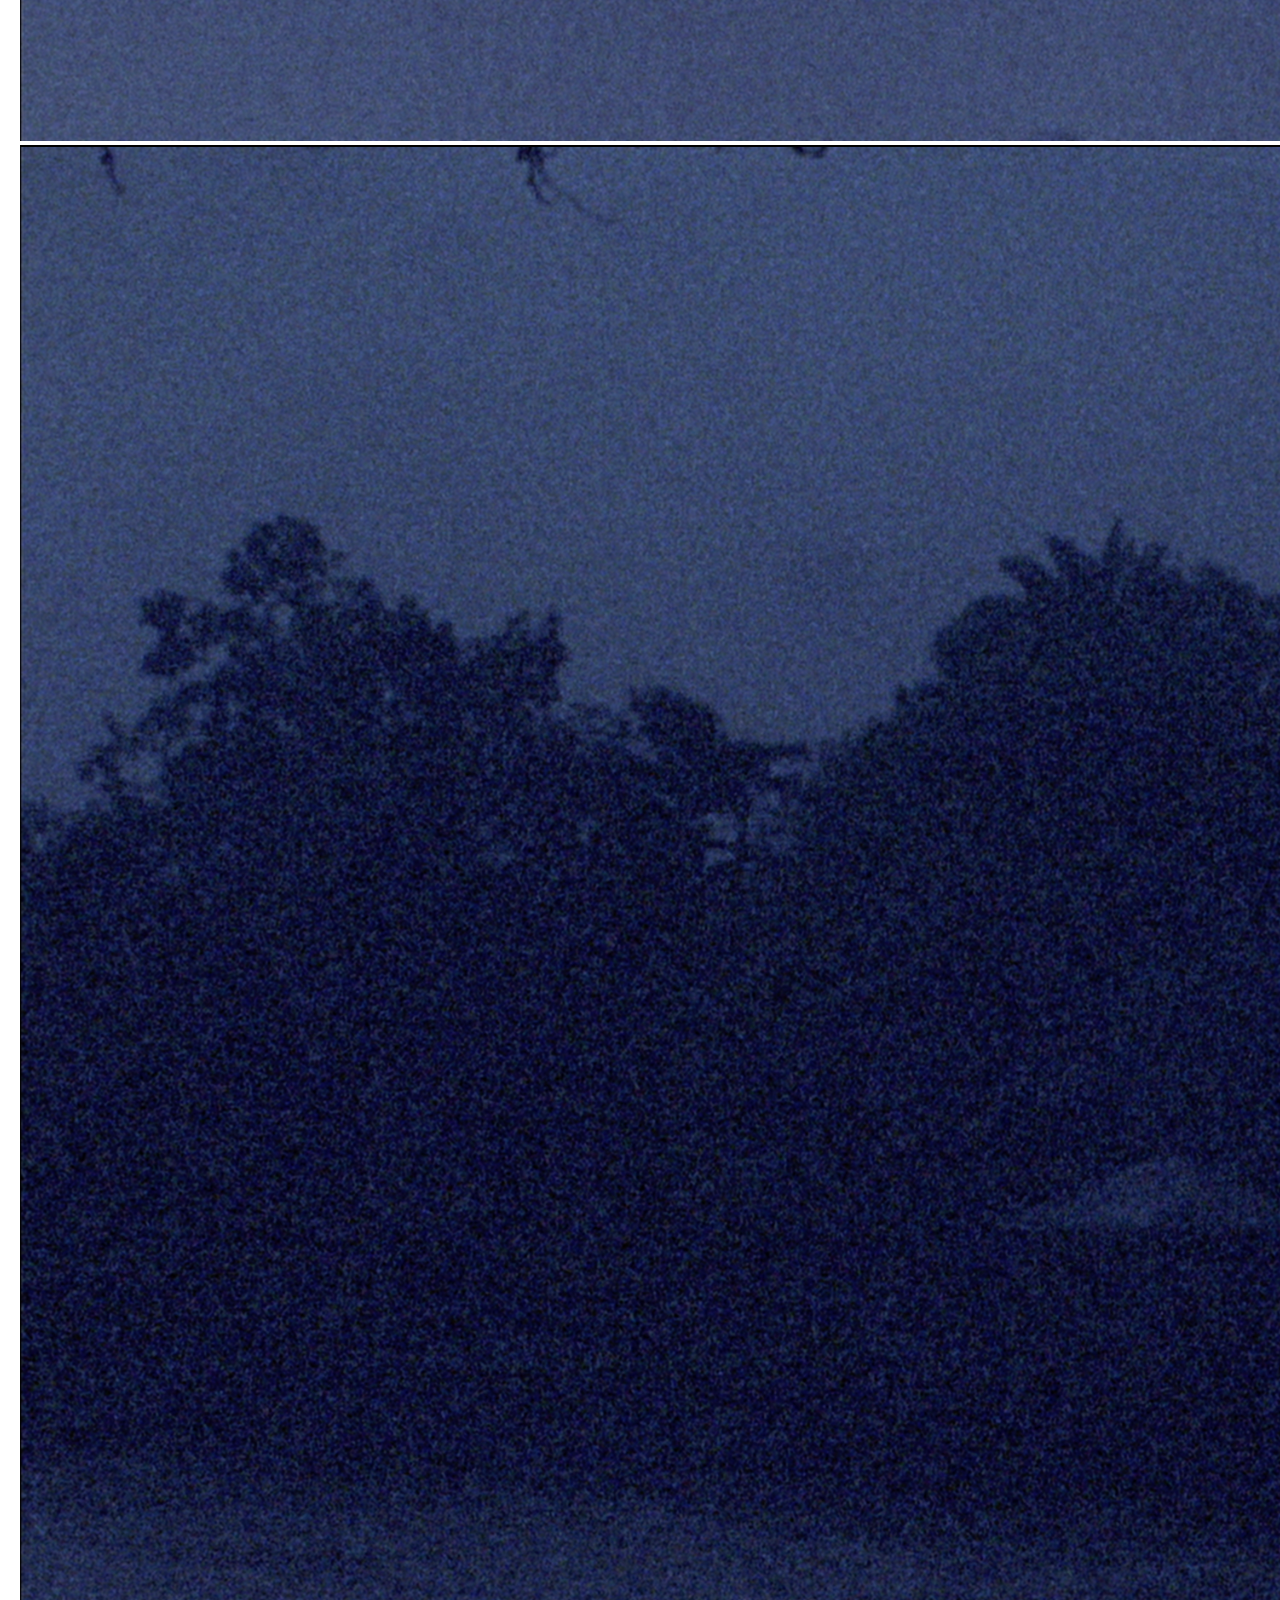
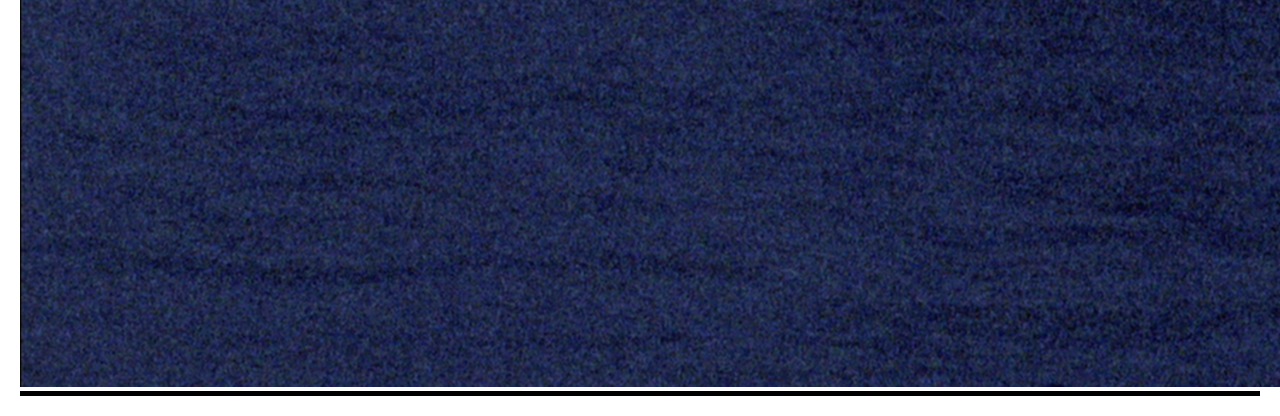
==== commit 789bb508: "Nouvelle mise en page Films et page d'accueil" ====
--- a/PAGE_FILMS/films.html
+++ b/PAGE_FILMS/films.html
@@ -3,7 +3,7 @@
 <head>
     <meta charset="UTF-8">
     <meta name="viewport" content="width=device-width, initial-scale=1.0">
-    <title>Document</title>
+    <title>Films</title>
     <link rel="stylesheet" href="films.css">
     <link rel="stylesheet" href="../img_slider/carroussel.css">
 
@@ -12,36 +12,47 @@
     <div class="film RECONSTITUCION">
 
         <div class="description">
-            <div class="header">
-                <div> 
-                    <h3>
-                        RECONSTITUCION
-                        <br>Le Fresnoy - Studio National
-                        <br>des Arts Contemporains
-                    </h3>
-                    <p>
-                        2026, 24 min.
-                        <br>France, Argentine.
-                    </p>
-                </div>
-                <h3>
-                    Couleur
-                    <br>Espagnol
-                    <br>Digital
-                </h3>
+            <div>
+                <b>RECONSTITUCION</b><br>
+                <br>
+                2026, 24 min.<br>
+                France, Argentine.<br>
+                <br>
+                Couleur<br>
+                Espagnol<br>
+                Digital<br>
+                <br>
+                <i>Au parc Pereyra Iraola, dans la province
+                    de Buenos Aires, les chants d'oiseaux
+                    disparus ont été réintroduts dans le
+                    paysage sonore grâce à des archives
+                    scientifiques. En arpentant ce territoire,
+                    une enquête se déploie et fait émerger
+                    d'autres disparitions - humaines,
+                    politiques, intimes.
+                </i>
             </div>
-
-            <p>
-                Au parc Pereyra Iraola, dans la province de Buenos Aires, les chants d'oiseaux disparus ont été réintroduits dans le paysage sonore grâce à des archives scientifiques. En arpentant ce territoire, une enquête se déploie et fait émerger d'autres disparitions - humaines, politiques, intimes.
-            </p>
-
-            <p>
-                <b>Première au Festival Panorama 2026</b>
-                <br><br>
-                <b>Lien de visionnage :</b> <a href="https://vimeo.com/1184133092">https://vimeo.com/1184133092</a>
-                <br><b>Mot de passe :</b> PARQUE26
-            </p>
-
+            <div>
+                <b>Un film de</b> Pauline Delfino<br>
+                <b>Produit par</b> Le Fresnoy - Studio National
+                des arts contemporains<br>
+                Avec le mécénat de Neuflize OBC<br>
+                <br>
+                <b>Avec</b> Juampi Lopez Bonanni, Valentin
+                Prioretti<br>
+                <br>
+                <b>Productrice exécutive</b> Agustina Grillo<br>
+                <b>Productrice locale</b> Mercedes Durand<br>
+                <b>Assistant productrice locale</b> Juli&aacute;n
+                Mat&iacute;as Vicente Figueiras<br>
+                <b>Directeur photographie</b> Facundo Amanzi<br>
+                <b>Assitante réalisation</b> Maria José Olivares<br>
+                <b>Ingénieur du son</b> Nicol&aacute; De Bortoli<br>
+                <b>Monteuse image</b> Lucie Bonnet<br>
+                <b>Monteur son</b> Marin Pobel<br>
+                <b>&Eacute;talonnage</b> &Eacute;milien Berenfeld<br>
+                <b>Mixeur son</b> Ryo Baldet
+            </div>
         </div>
 
         <div class="carroussel">
@@ -56,6 +67,53 @@
         </div>
     </div>
 
+    <div class="film BABEL">
+        <div class="description">
+            <div>
+                <b>BABEL</b>
+                <br><br>
+                2024, 20 min.<br>
+                France, Argentine.
+                <br><br>
+                Couleur<br>
+                Français, Espagnol, Russe<br>
+                16mm
+                <br><br>
+                <i>Chez sa mère, une jeune femme découvre lors d'un
+                déménagement une vieille cassette de famille.
+                Trois voix sont enregistrées, en Russe et en Espagnol.
+                Alors qu'elle confie le soin à une interprète de traduire
+                la cassette, une faille s'ouvre dans le présent
+                vers un horizon lointain...</i>
+            </div>
+            <div>
+                <b>Un film de</b> Pauline Delfino<br>
+                <b>Ecrit par</b> Pauline Delfino, Anouck Delfino<br>
+                <br>
+                <b>Avec</b> Dima Emelianenko<br>
+                <br>
+                <b>Producteur exécutif</b> Pablo Têtedoie<br>
+                <b>Directeur photographie</b> Marthe Pitous<br>
+                <b>Assistante réalisation</b> Emma Duquet<br>
+                <b>Ingénieur du son</b> Albane Barrau<br>
+                <b>Monteur son</b> Adrien Clayette<br>
+                <b>Etalonnage</b> Emilien Berenfeld<br>
+                <b>Mixeur son</b> Victor Gervaise
+            </div>
+        </div>
+
+        <div class="carroussel">
+            <button class="left">&#10094</button>
+            <button class="right">&#10095</button>
+            <div class="track">
+                <div class="slide"><img src="BABEL/PHOTOGRAMMES/BABEL1.png" alt=""></div>
+                <div class="slide"><img src="BABEL/PHOTOGRAMMES/BABEL2.png" alt=""></div>
+                <div class="slide"><img src="BABEL/PHOTOGRAMMES/BABEL3.png" alt=""></div>
+                <div class="slide"><img src="BABEL/PHOTOGRAMMES/BABEL4.png" alt=""></div>
+            </div>
+        </div>
+
+    </div>
 <script src="../img_slider/carroussel.js"></script>
 </body>
 </html>
--- a/PAGE_FILMS/films.css
+++ b/PAGE_FILMS/films.css
@@ -1,3 +1,7 @@
+body {
+    padding: 20px;
+}
+
 *{
     margin:0;
     padding:0;
@@ -5,36 +9,24 @@
 }
 
 .film {
-    height : 600px;
+    min-height : 600px;
     width:100%;
     border-bottom : 5px solid black;
-}
-
-.RECONSTITUCION {
     display : flex;
     flex-wrap:wrap;
     justify-content: space-around;
+    align-items: center;
+    gap : 70px;
 }
 
-.RECONSTITUCION .description {
-    width: 45%;
-    height:100%;
-    display:flex;
-    flex-direction:column;
-    align-content: space-around;
-    border:10px solid pink;
-    transform: translateX(100px);
+.description{
+    flex: 0 1 600px;
+    display: flex;
+    flex-wrap:wrap;
+    gap:30px;
 }
 
-.RECONSTITUTION .description > * {
-    border: 10px solid green;
-}
-
-.RECONSTITUCION .description .header {
-    display : flex;
-    justify-content: space-between;
-}
-
-.RECONSTITUCION .header p {
-    margin-top:1em;
+.description > div{
+    flex: 1 1 0;
+    min-width: 200px;
 }
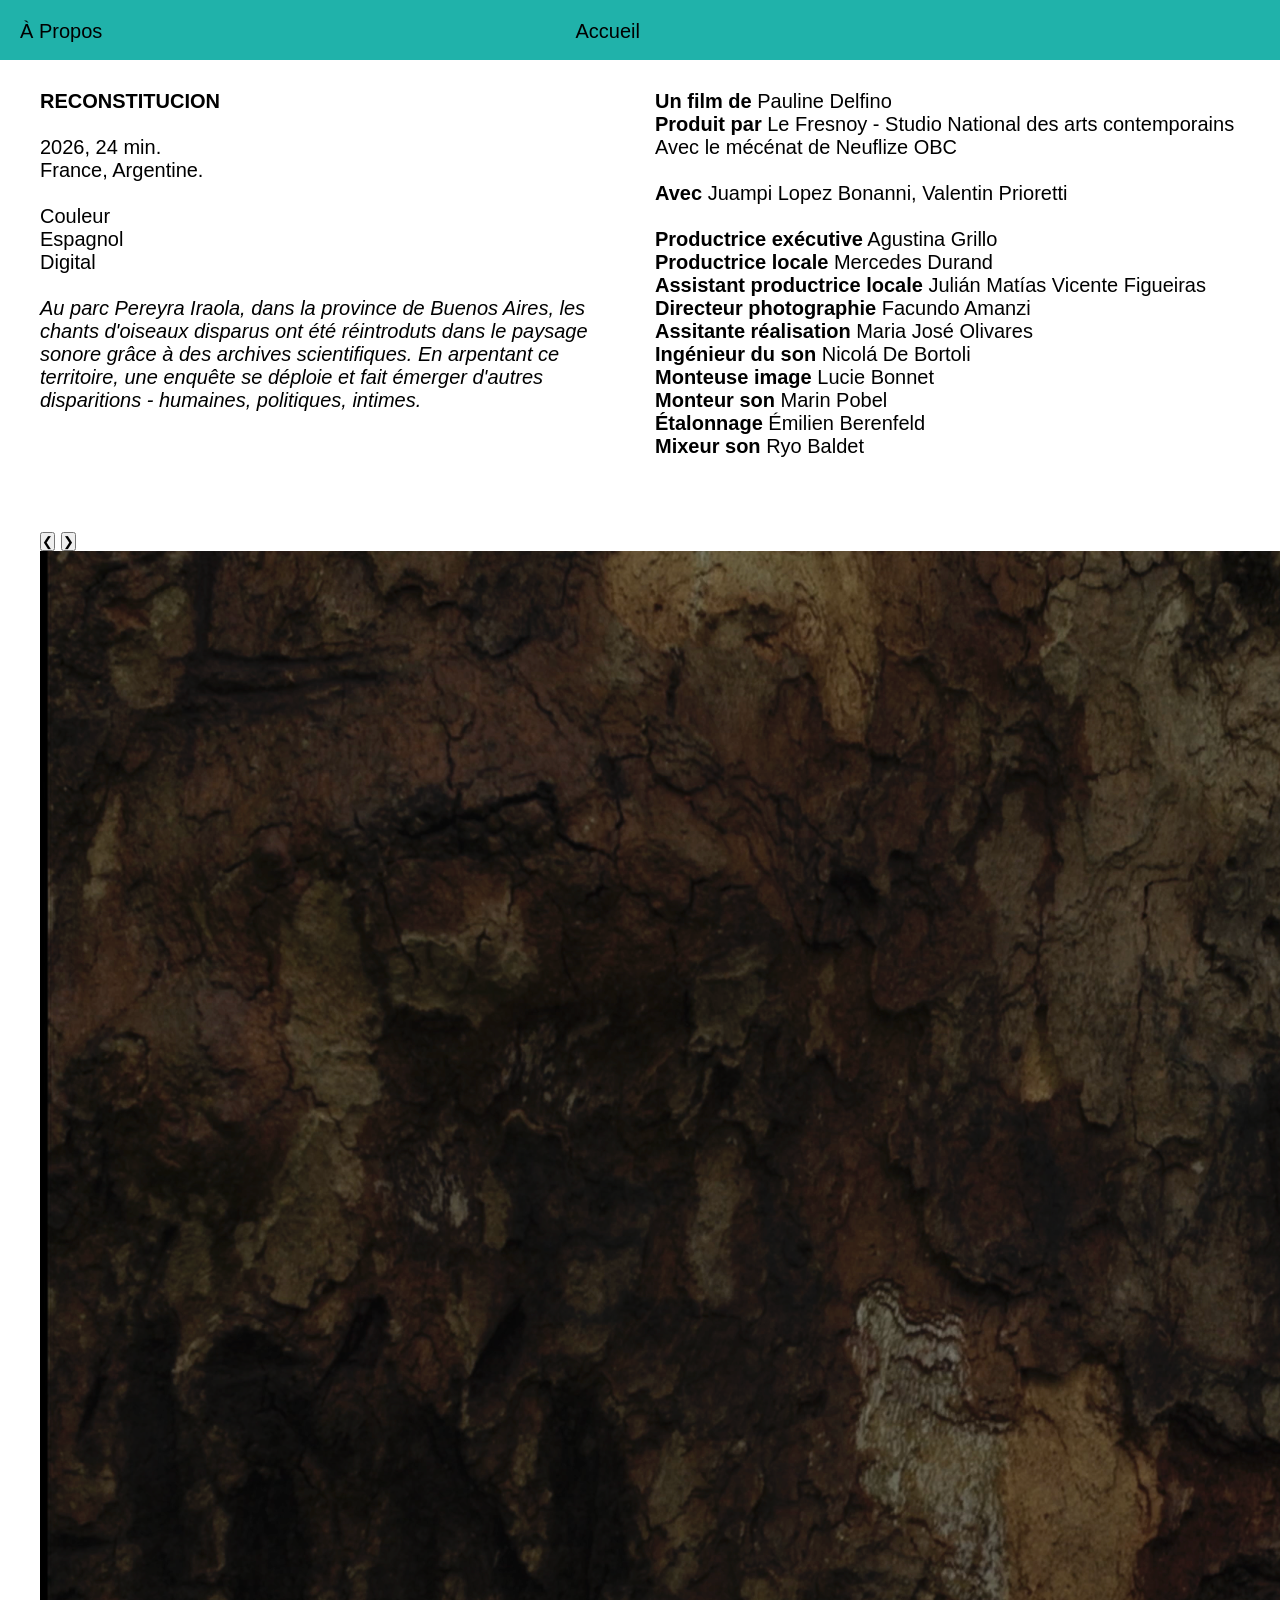
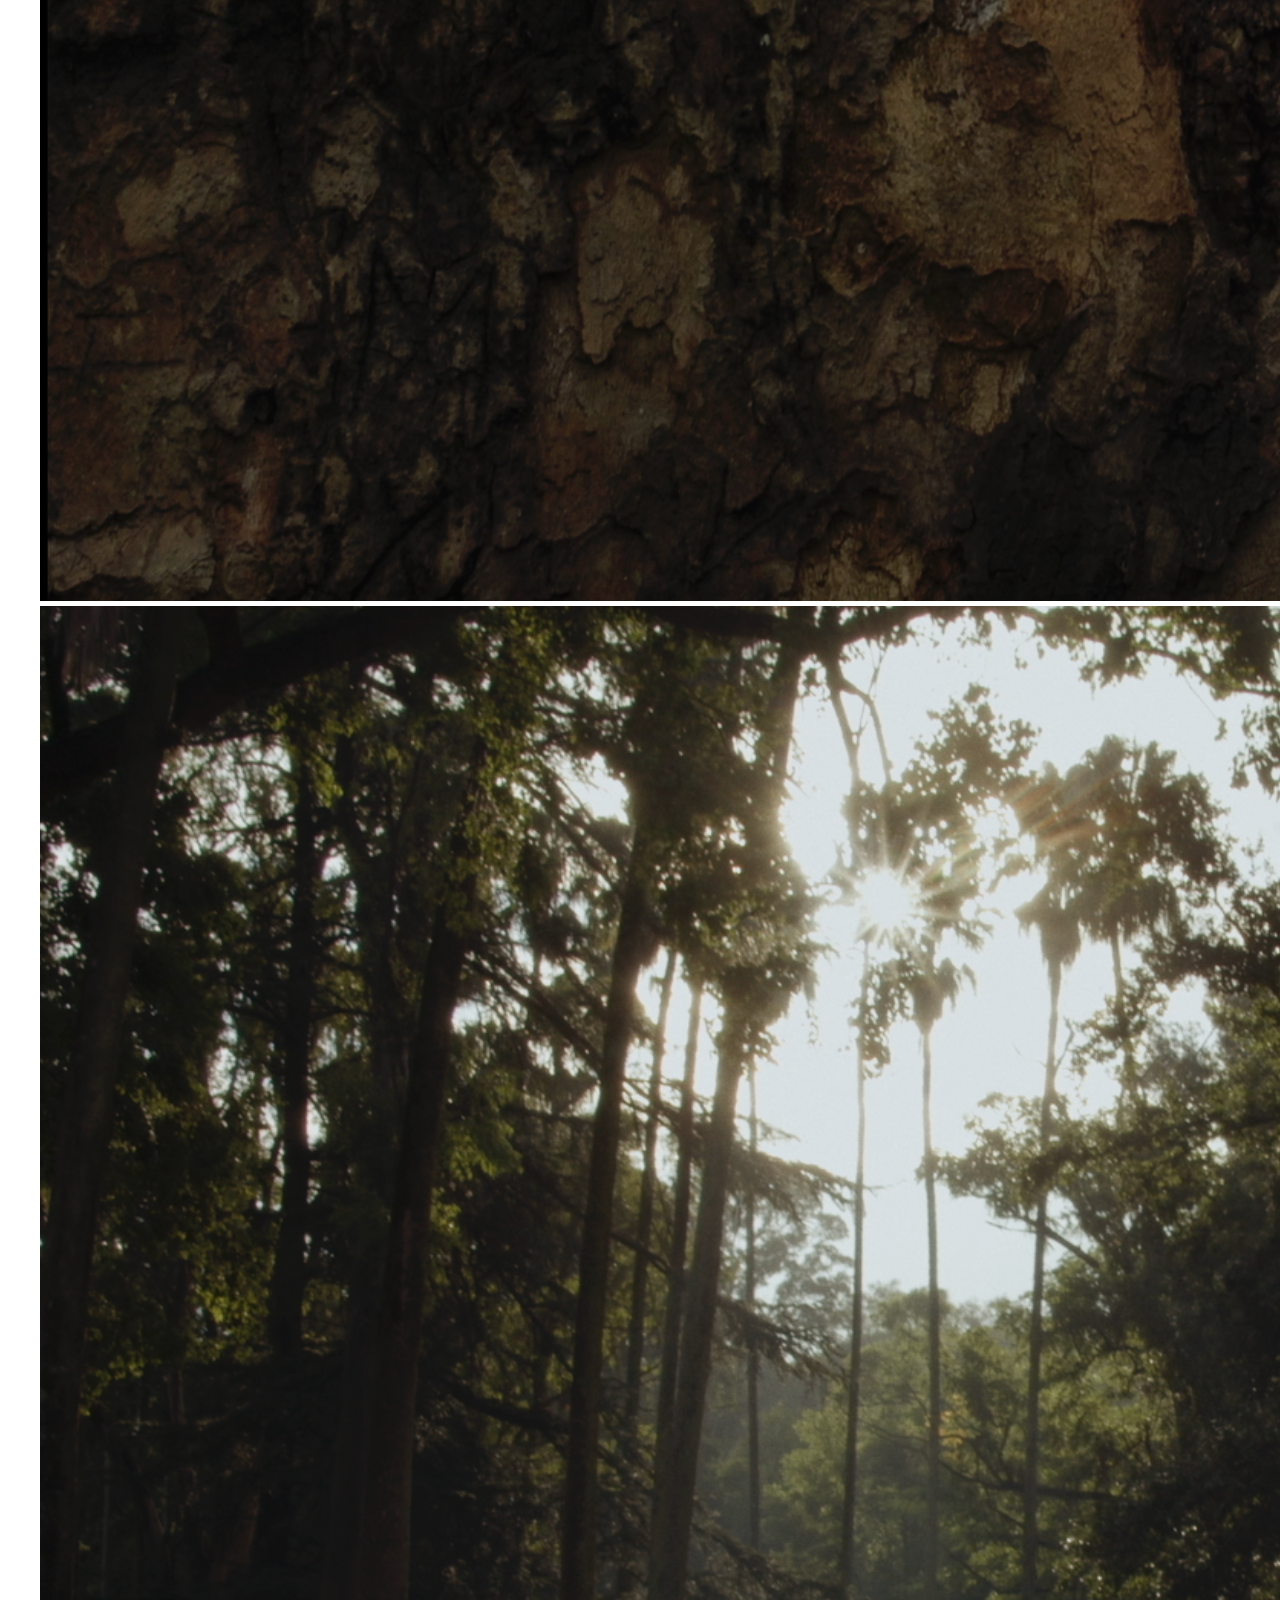
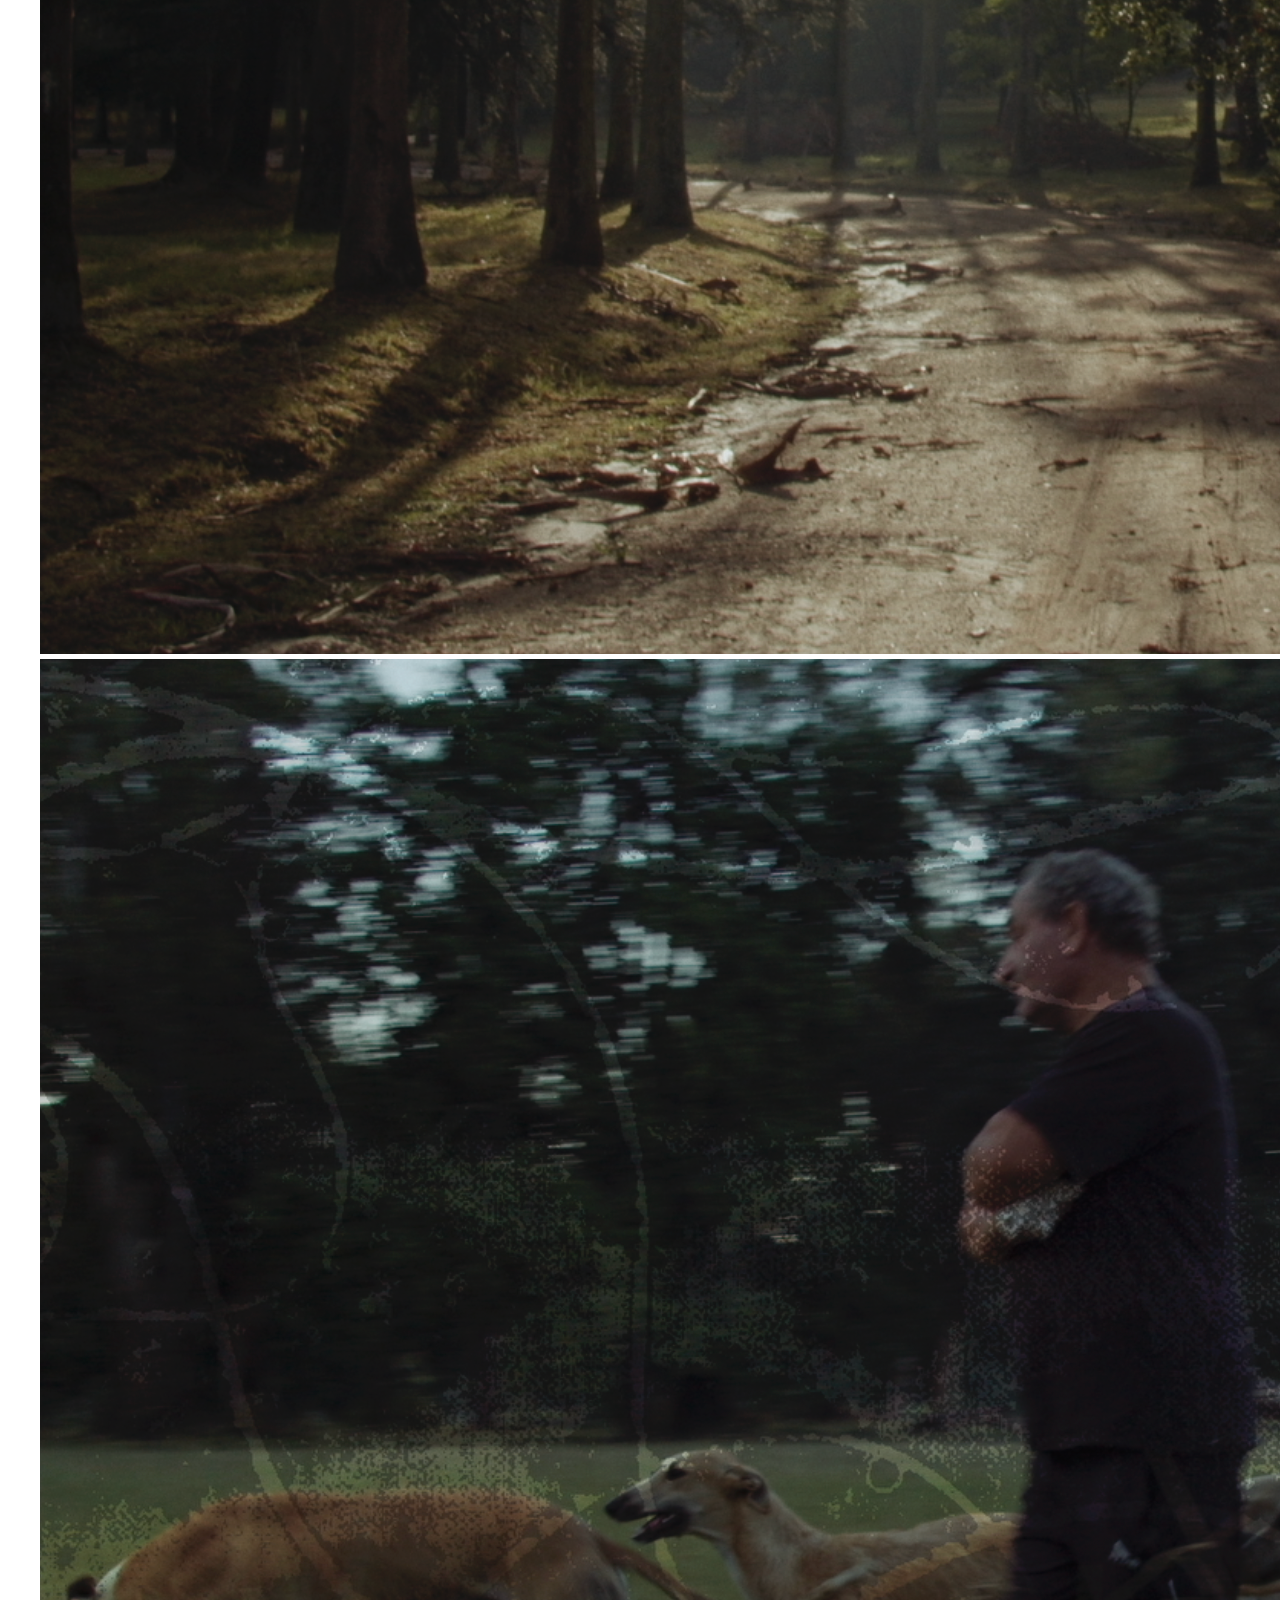
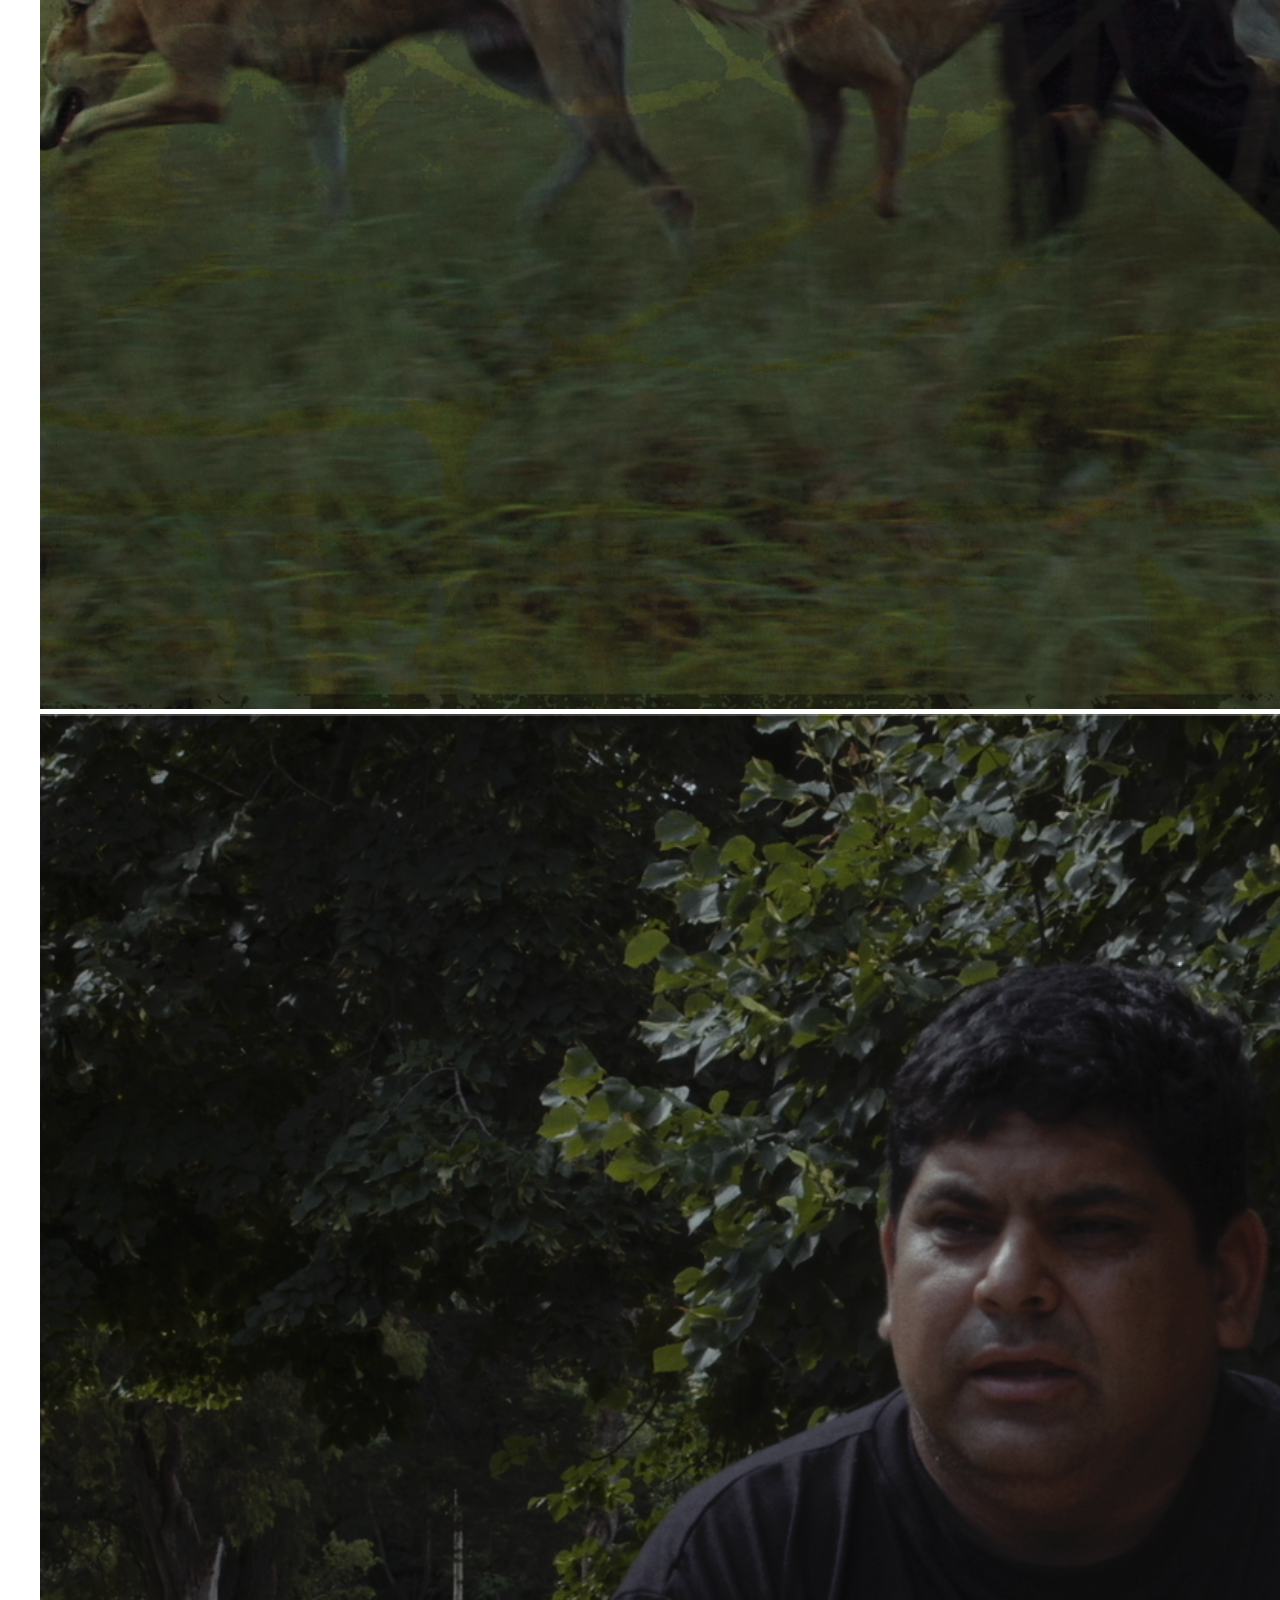
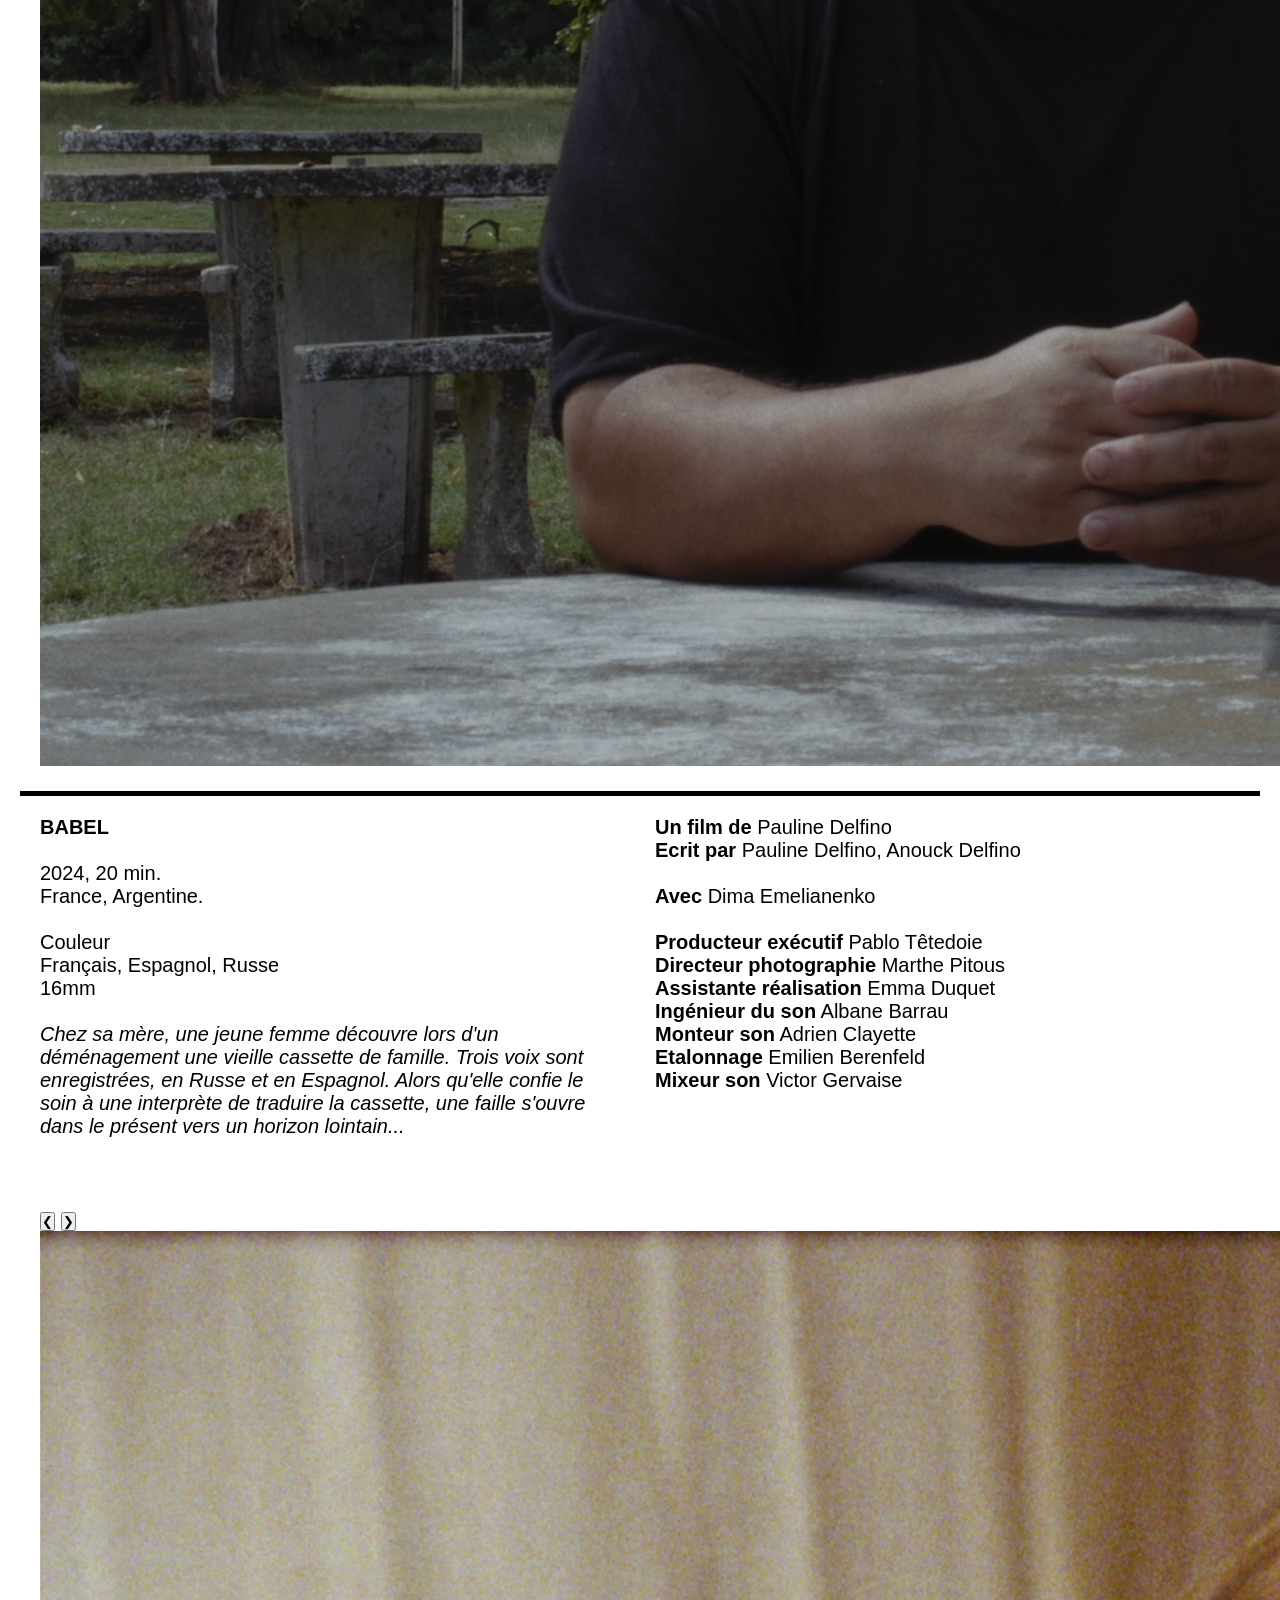
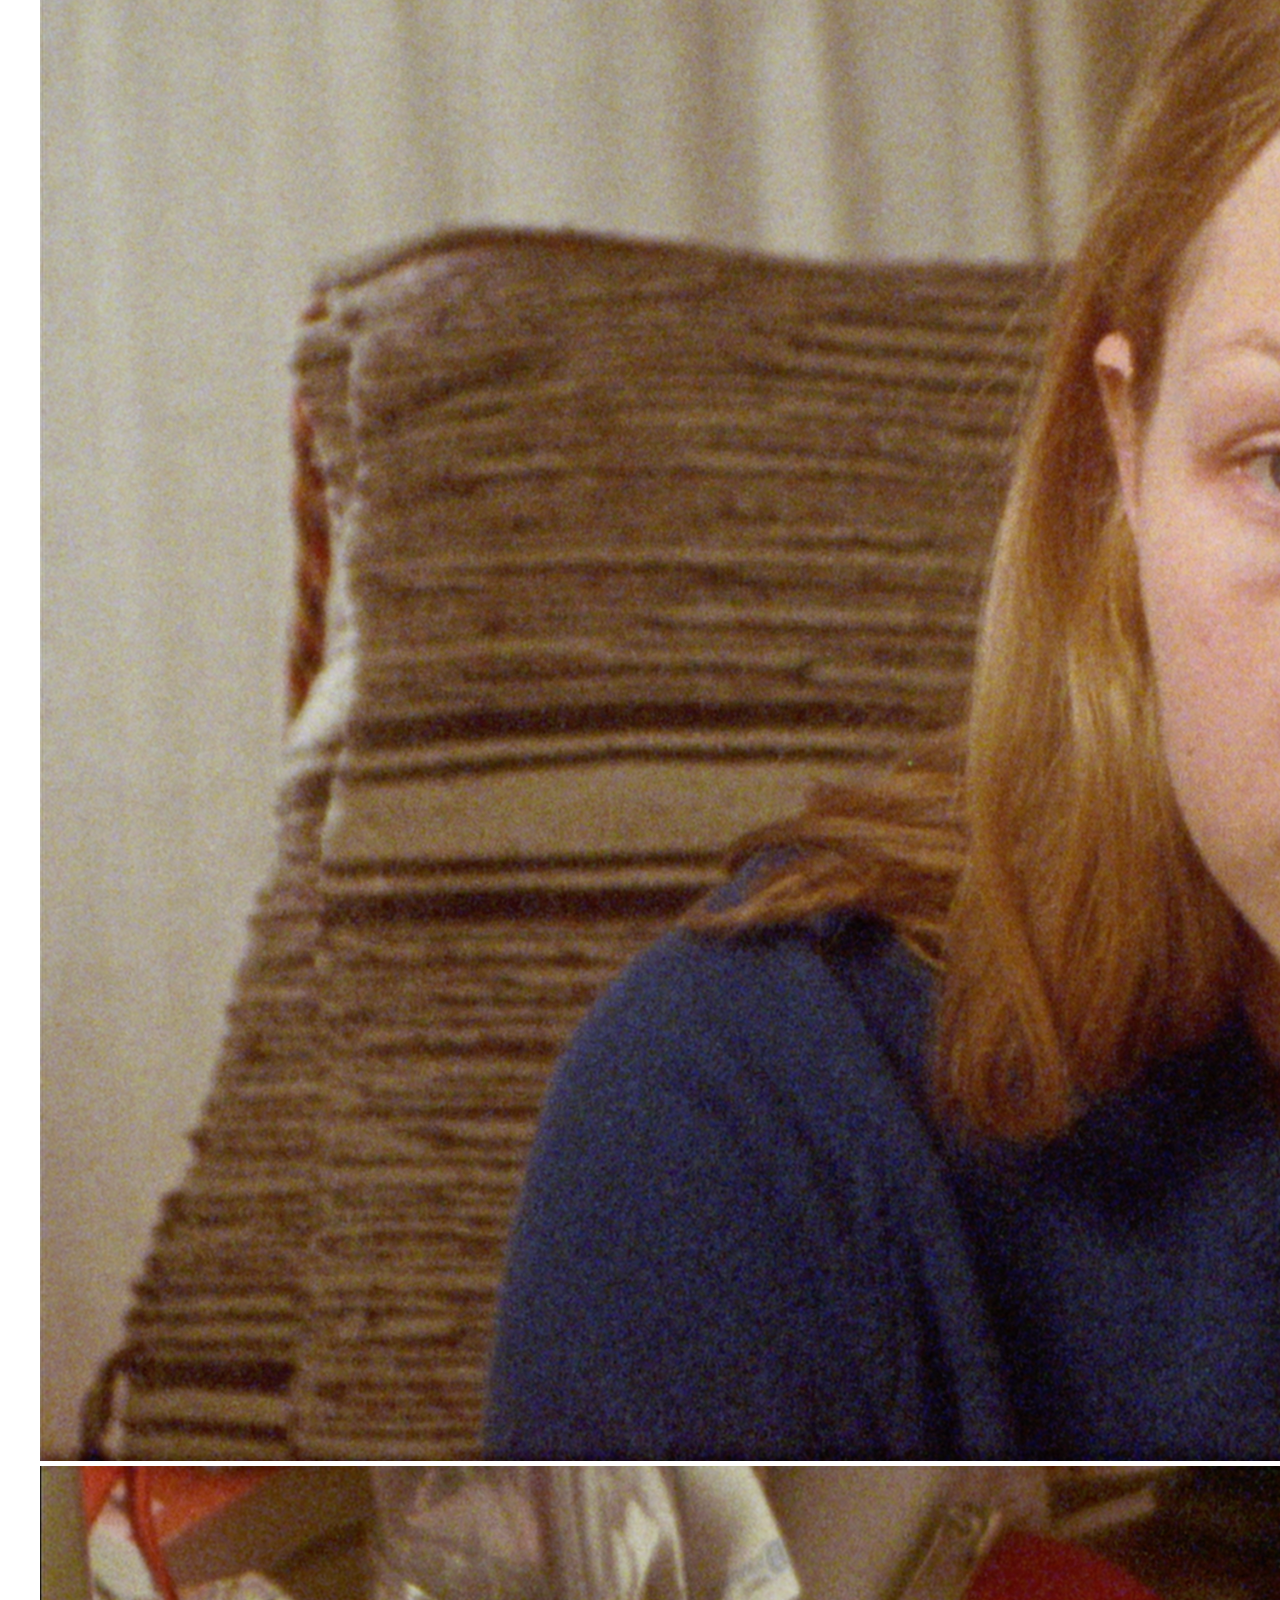
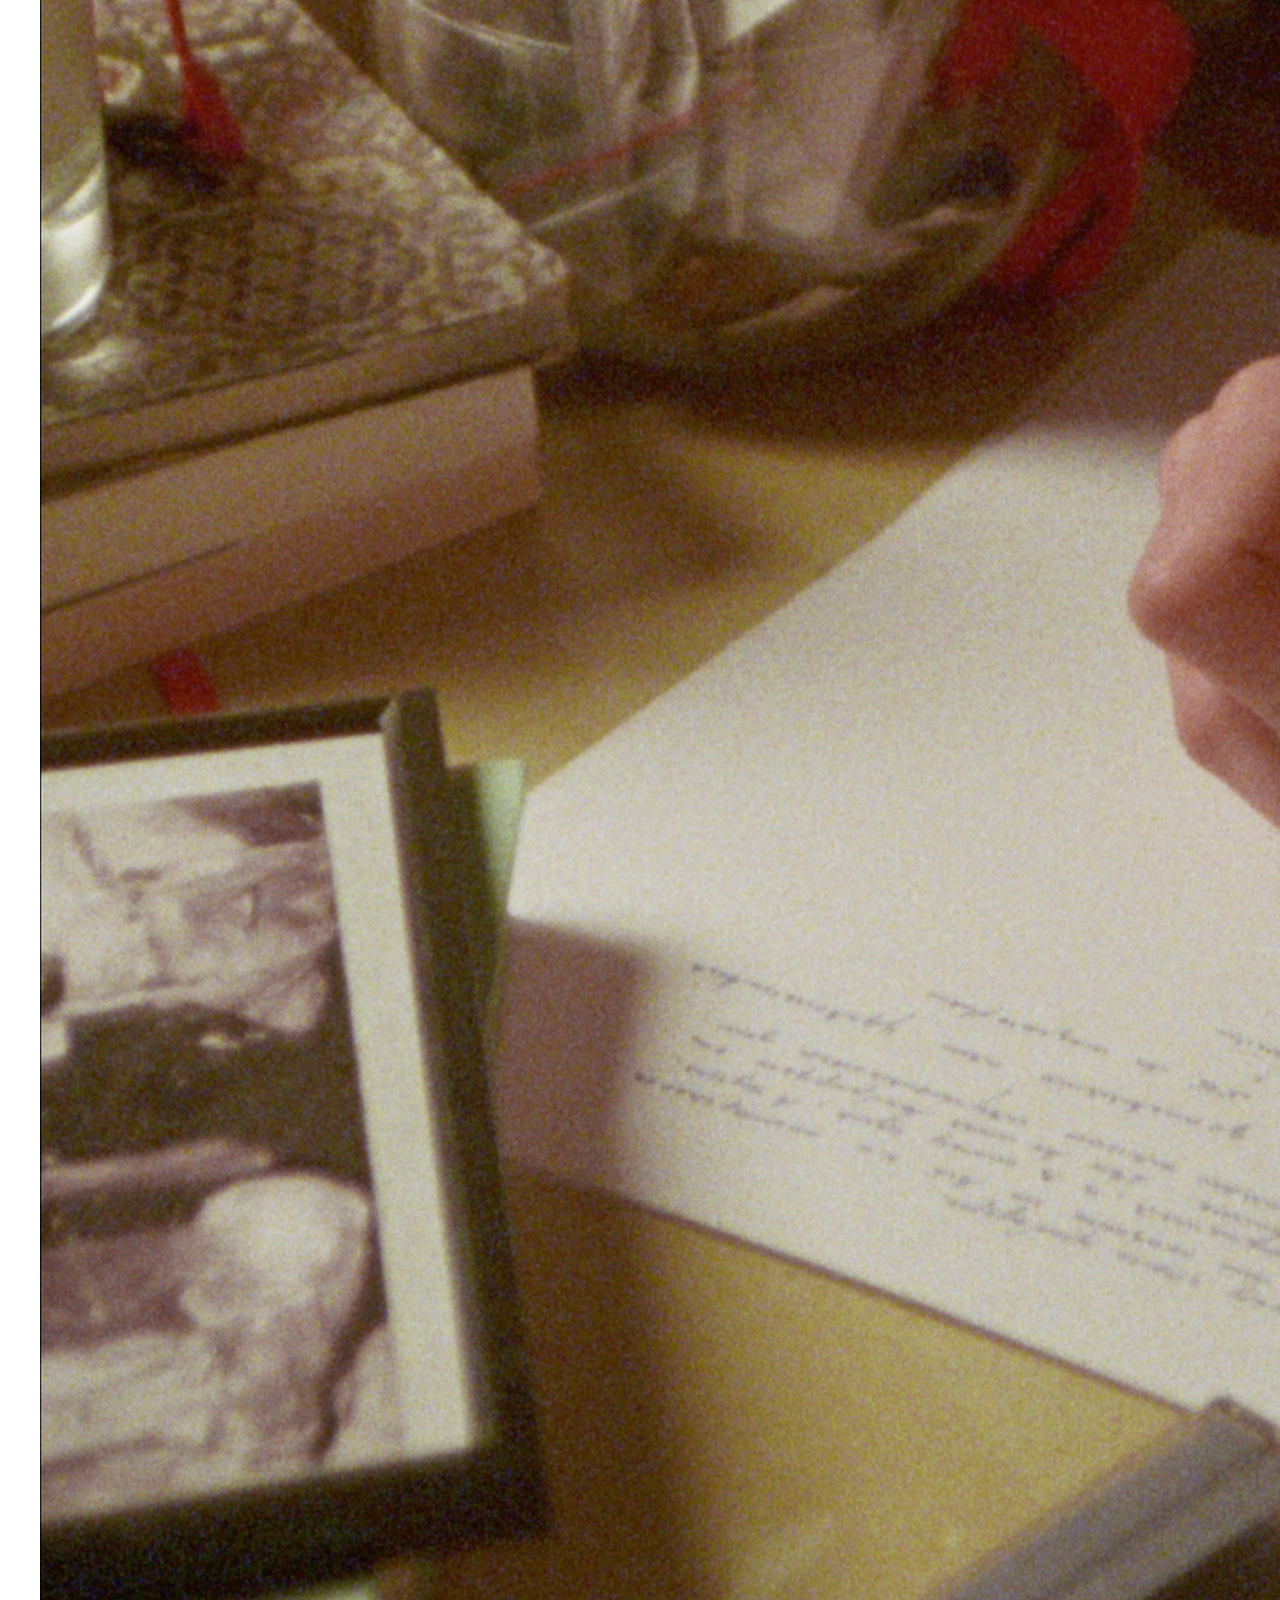
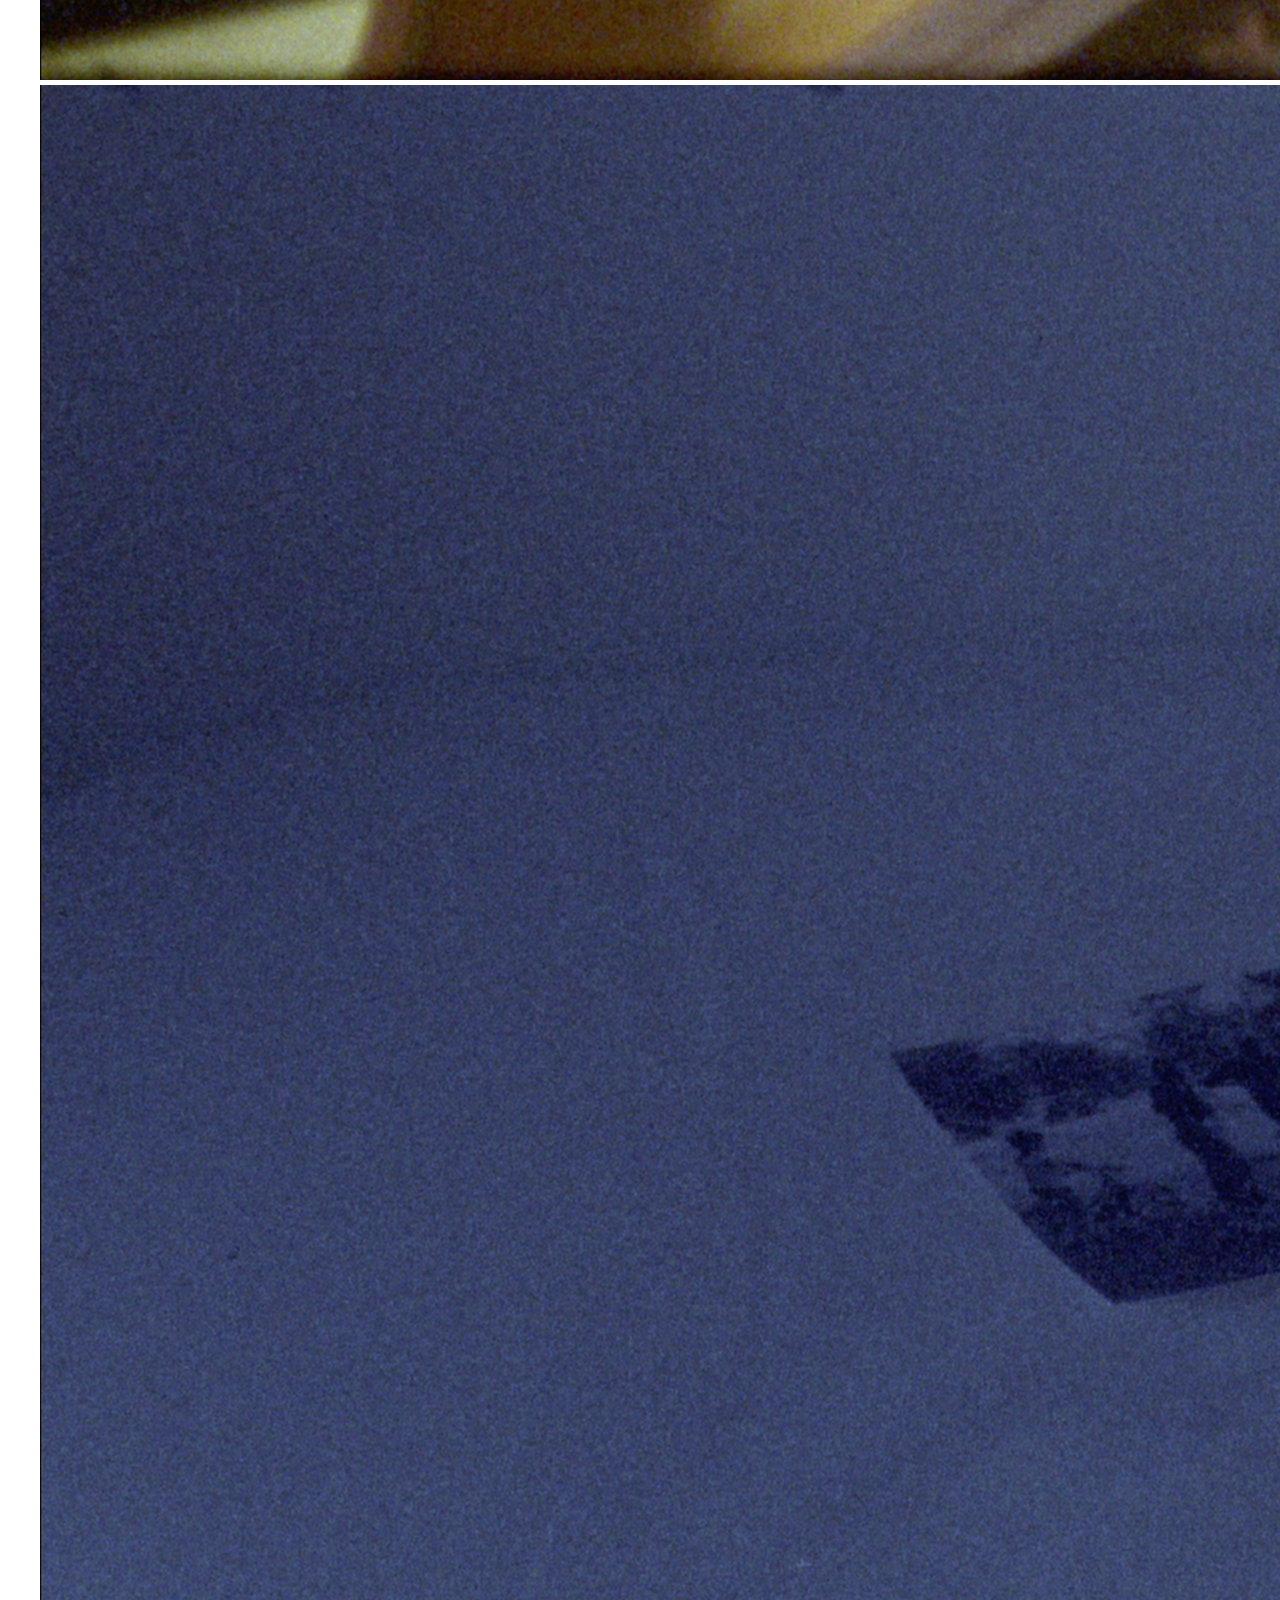
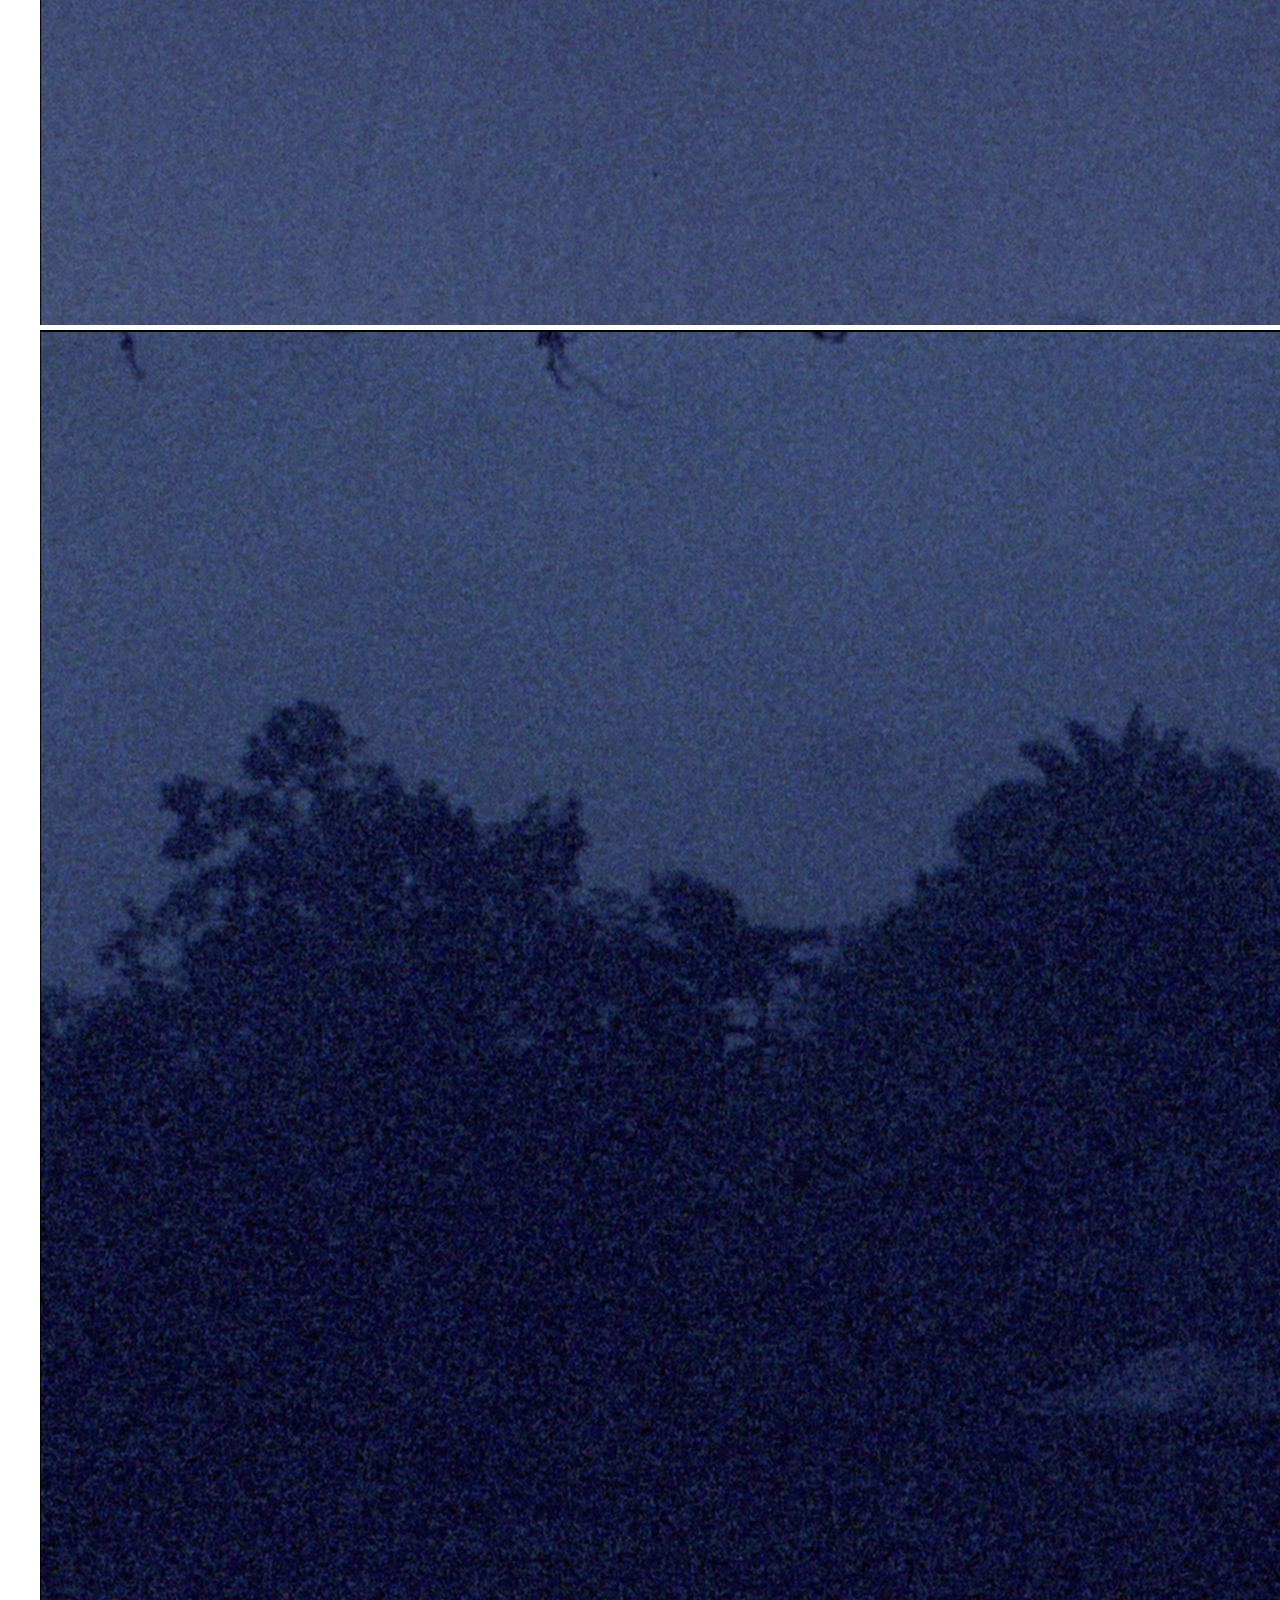
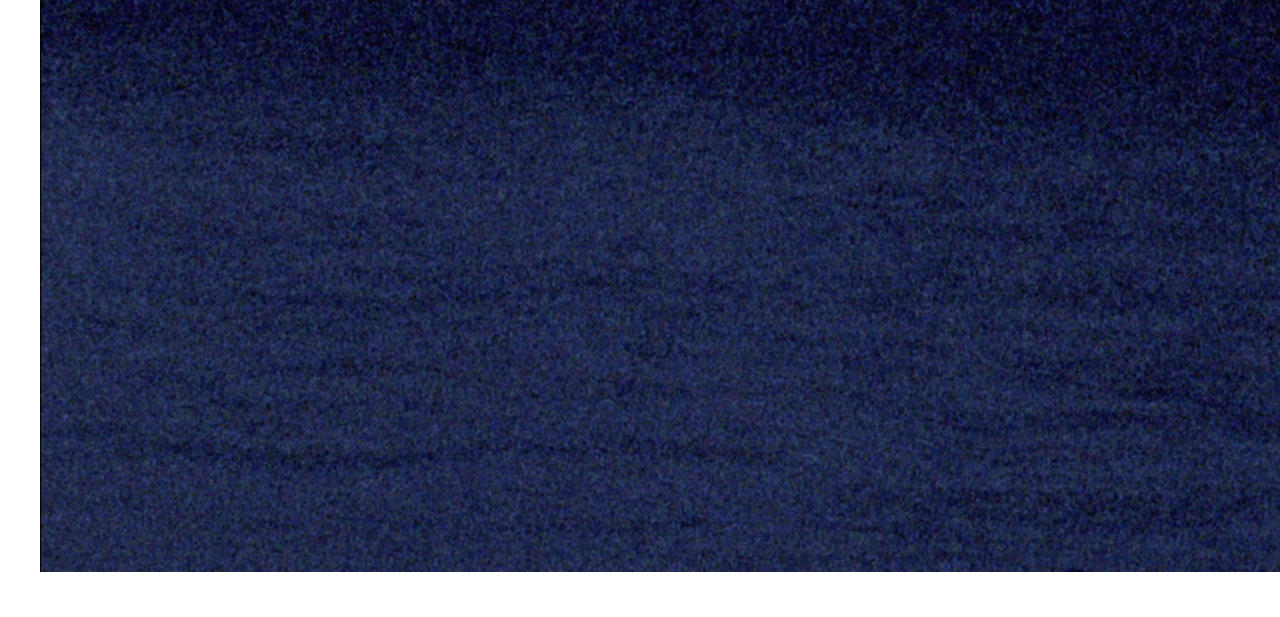
==== commit 812926f8: "v2 fonctionnelle" ====
--- a/PAGE_FILMS/films.html
+++ b/PAGE_FILMS/films.html
@@ -6,9 +6,16 @@
     <title>Films</title>
     <link rel="stylesheet" href="films.css">
     <link rel="stylesheet" href="../img_slider/carroussel.css">
-
+    <link rel="stylesheet" href="../nav.css">
 </head>
 <body>
+    <div class="nav">
+        <ul>
+            <li><a href="../page_a_propos/a_propos.html">&Agrave; Propos</a></li>
+            <li><a href="../index.html">Accueil</a></li>
+        </ul>
+    </div>
+
     <div class="film RECONSTITUCION">
 
         <div class="description">
--- a/PAGE_FILMS/films.css
+++ b/PAGE_FILMS/films.css
@@ -1,5 +1,7 @@
 body {
     padding: 20px;
+    font-family: Helvetica, Arial, sans-serif;
+    font-size:20px;
 }
 
 *{
@@ -11,6 +13,7 @@
 .film {
     min-height : 600px;
     width:100%;
+    padding:20px;
     border-bottom : 5px solid black;
     display : flex;
     flex-wrap:wrap;
@@ -19,8 +22,12 @@
     gap : 70px;
 }
 
+.film:last-of-type{
+    border-bottom:none;
+}
+
 .description{
-    flex: 0 1 600px;
+    flex: 1 1 600px;
     display: flex;
     flex-wrap:wrap;
     gap:30px;
--- a/nav.css
+++ b/nav.css
@@ -0,0 +1,36 @@
+*{
+    margin:0;
+    padding:0;
+    box-sizing:border-box;
+}
+
+.nav {
+    position: fixed;
+    left:0;
+    top:0;
+    padding:20px;
+    width:100vw;
+    height:60px;
+    background-color:lightseagreen;
+    z-index: 10;
+}
+
+body{
+    padding-top:70px;
+}
+
+.nav ul{
+    width:50%;
+    min-width:250px;
+    list-style: none;
+    display:flex;
+    gap:20px;
+    justify-content: space-between;
+}
+
+.nav ul li a{
+    text-decoration: none;
+    color:black;
+    font-family: Helvetica, Arial, sans-serif;
+    font-size:20px;
+}
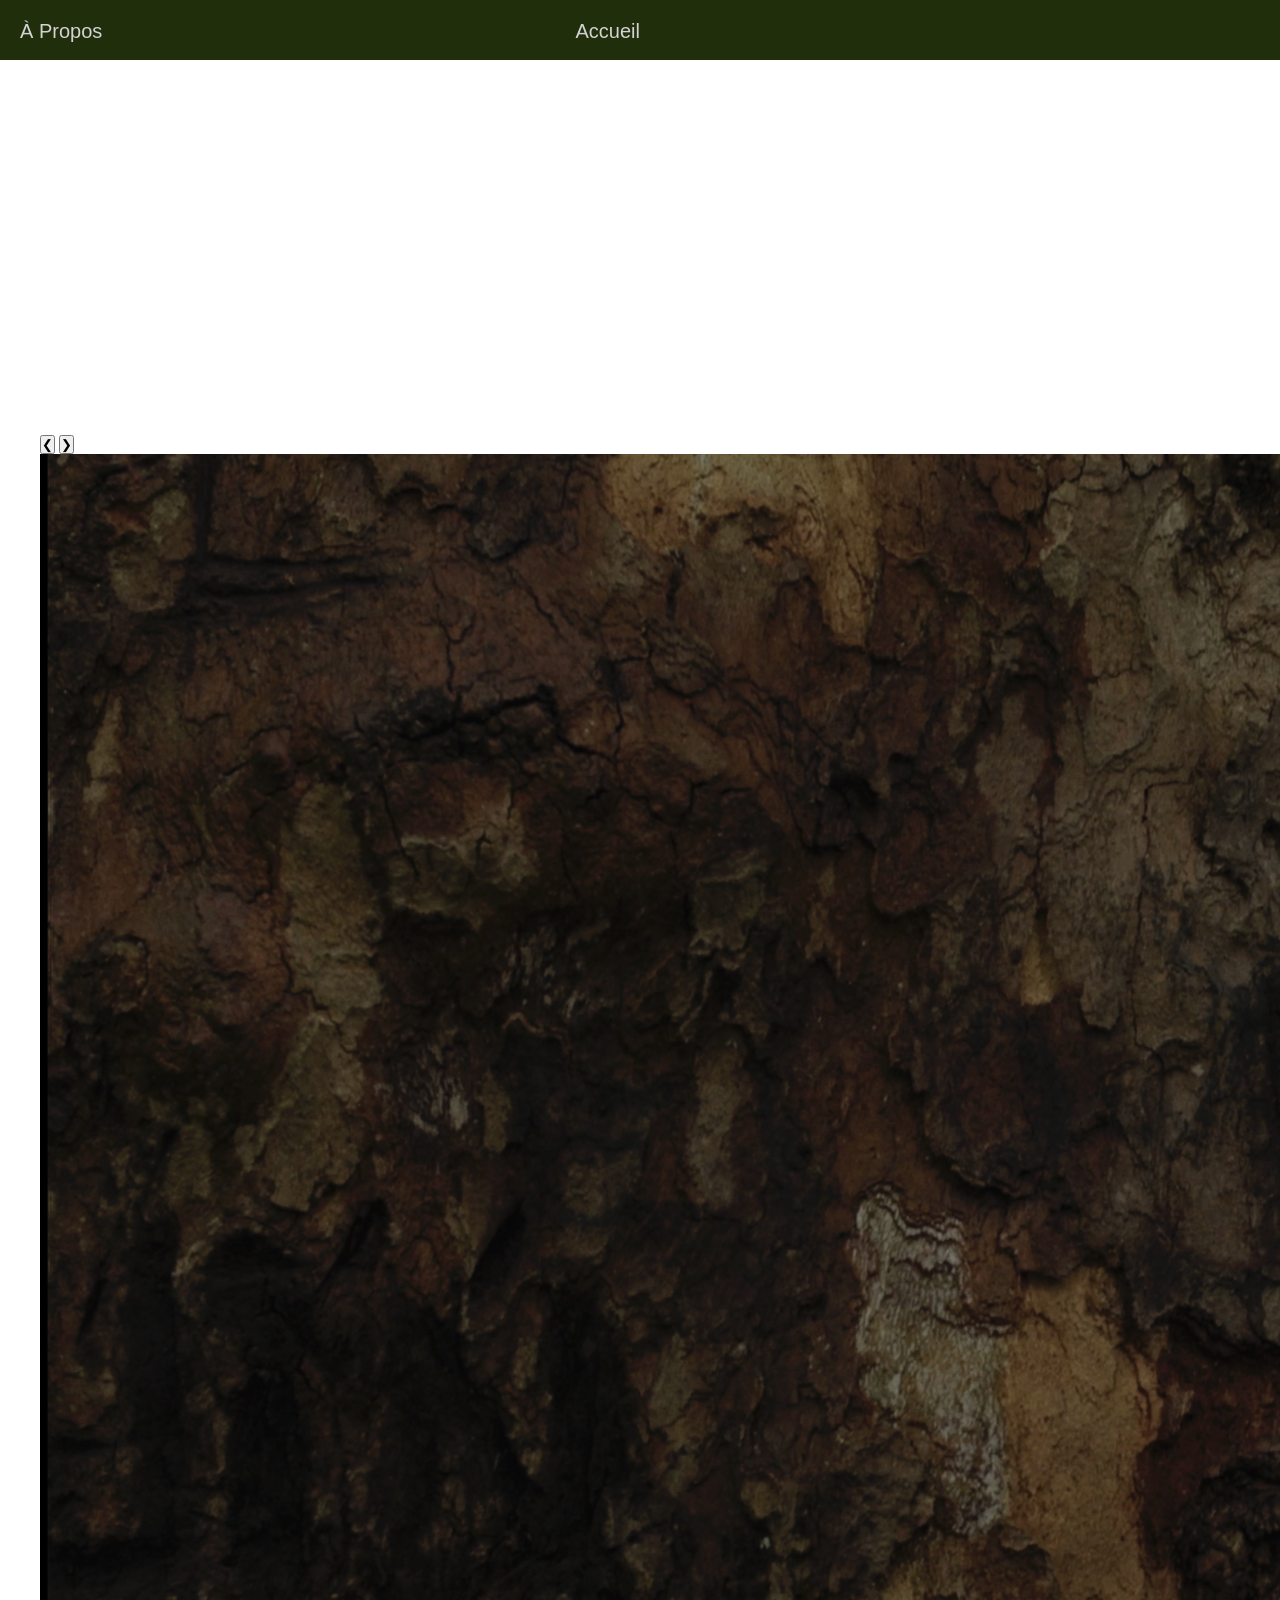
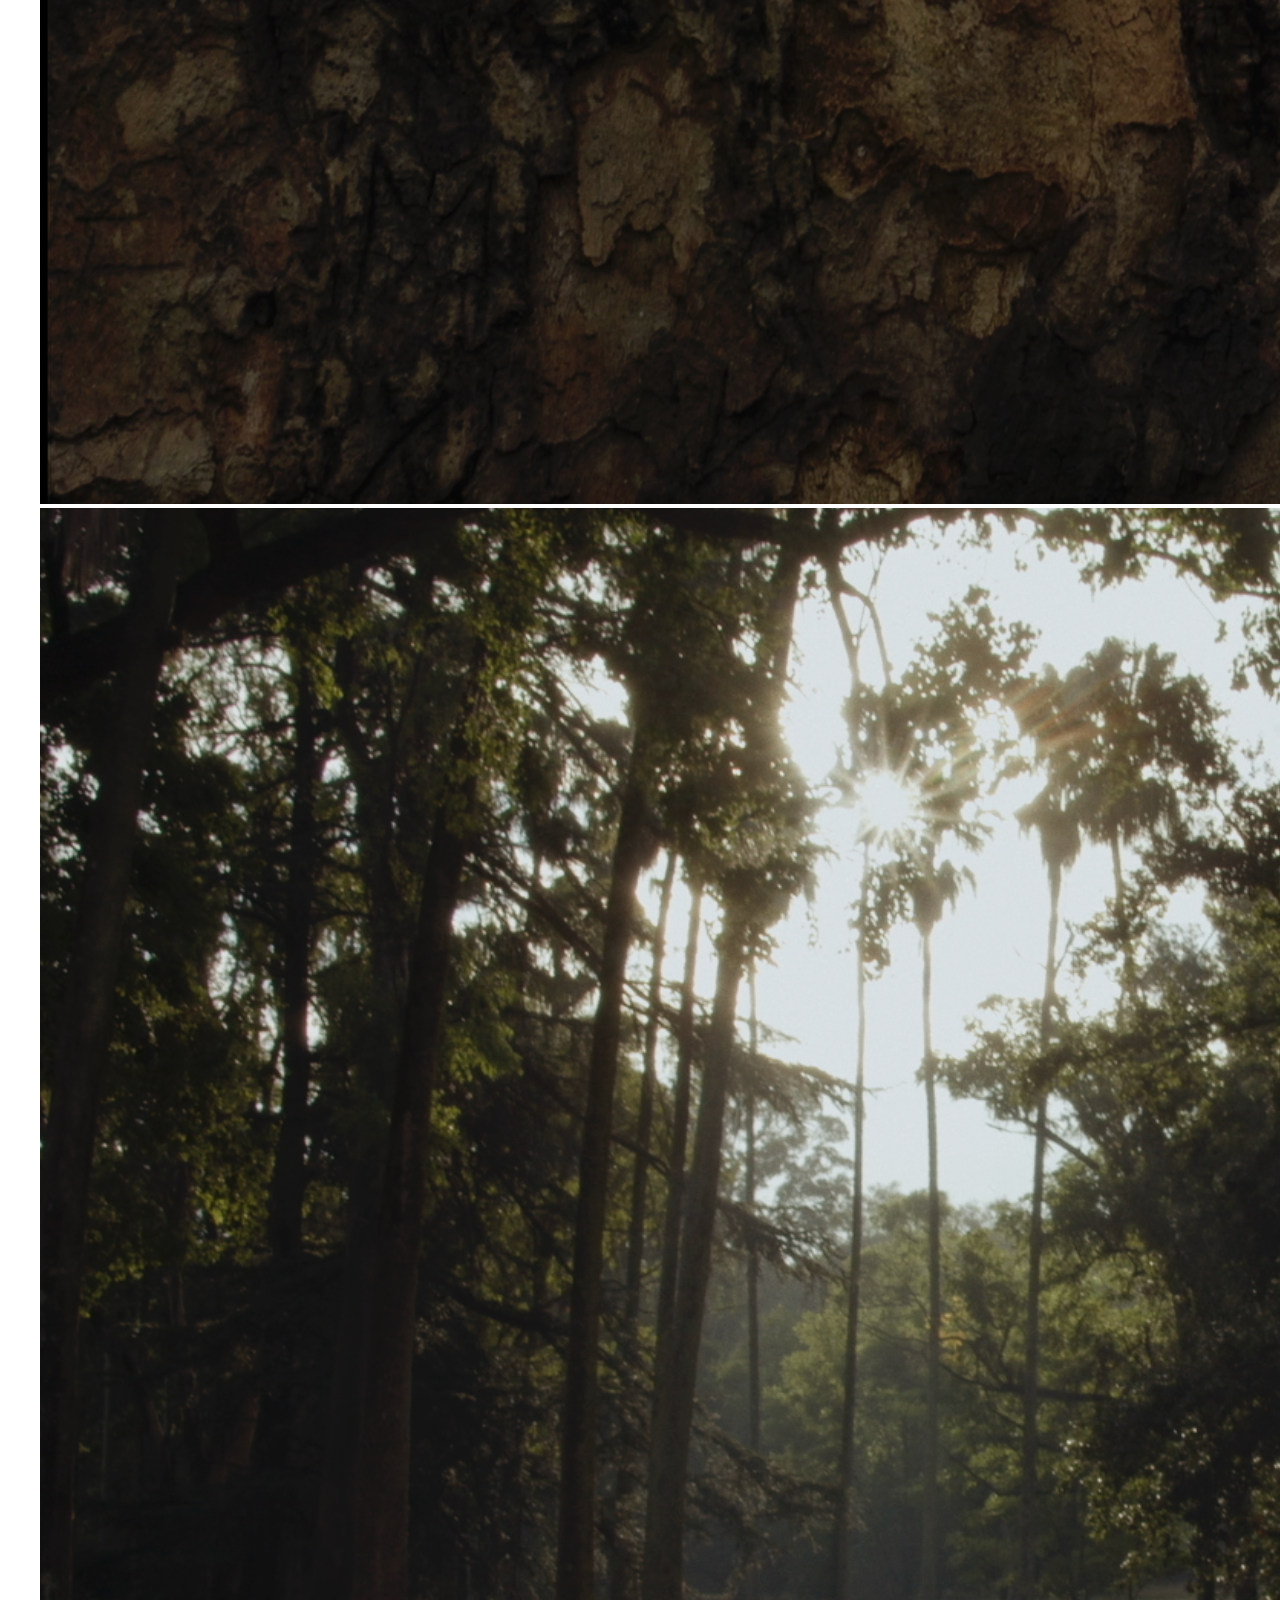
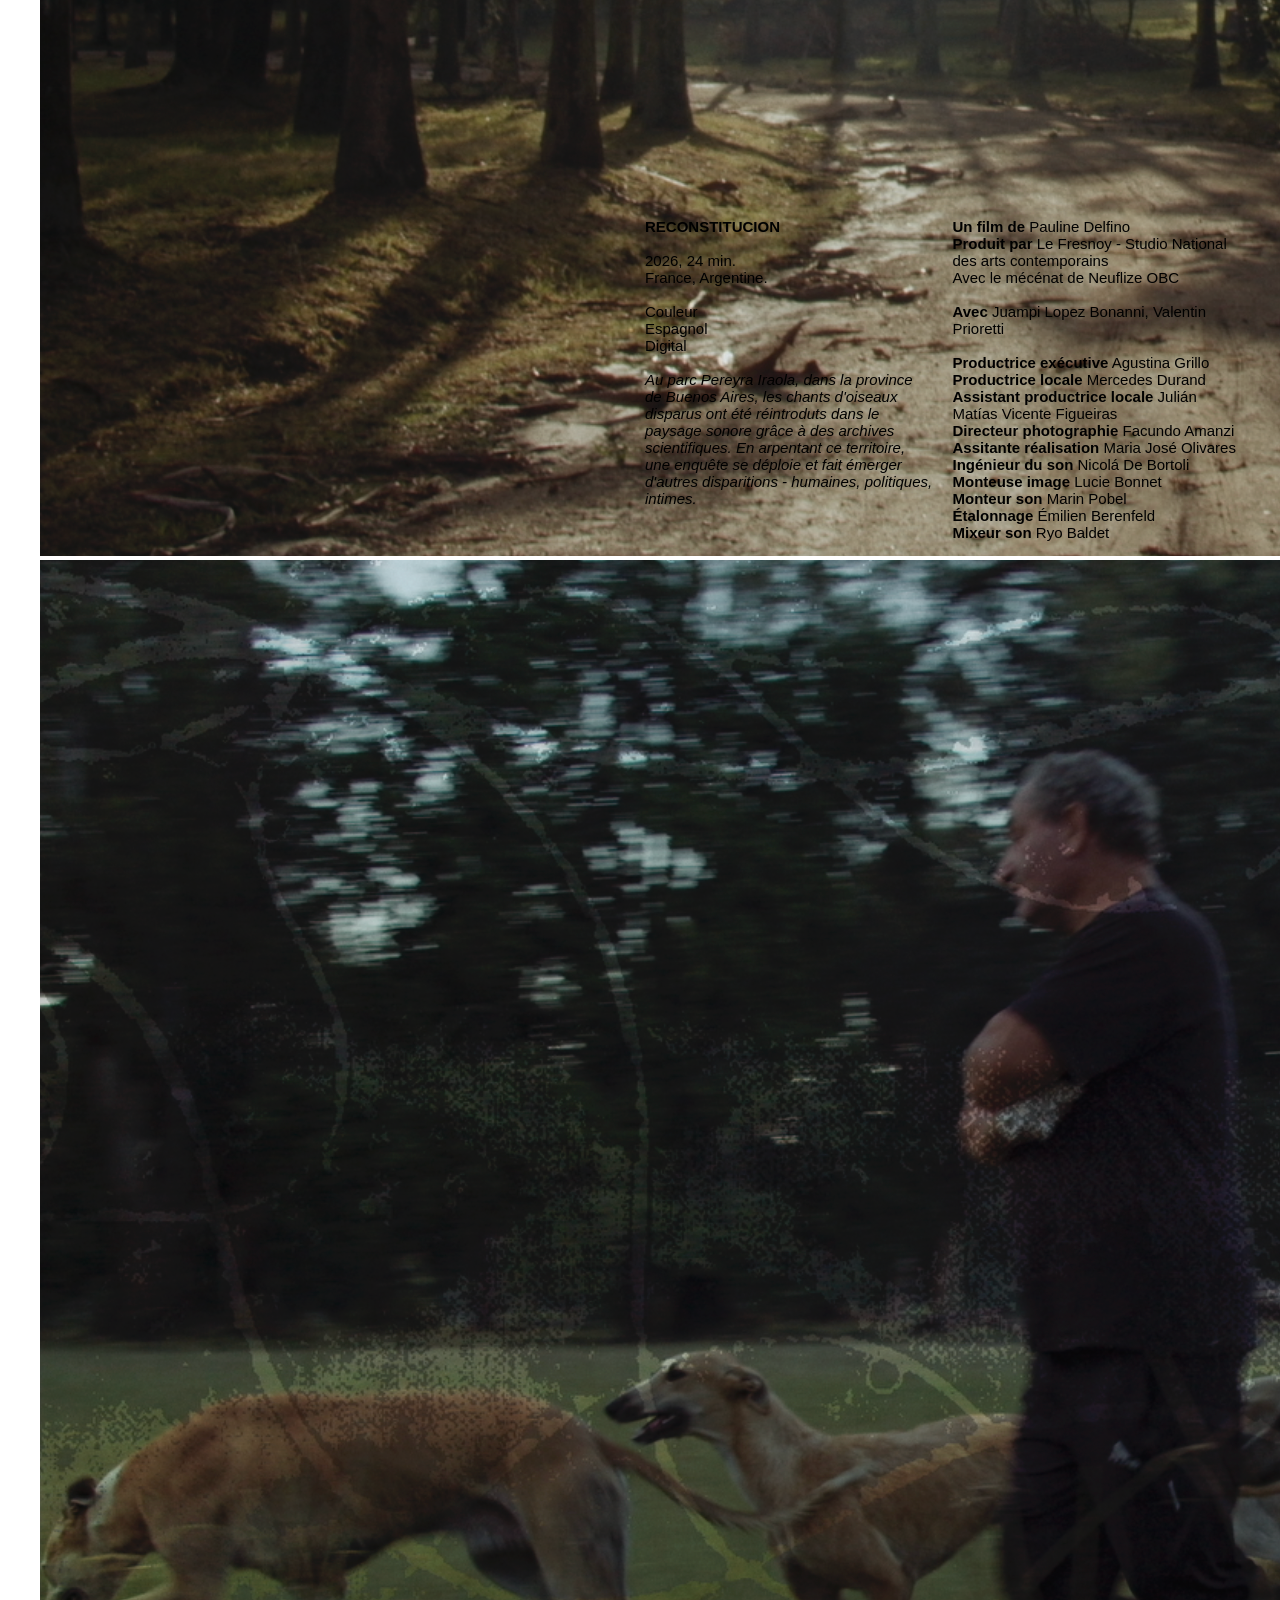
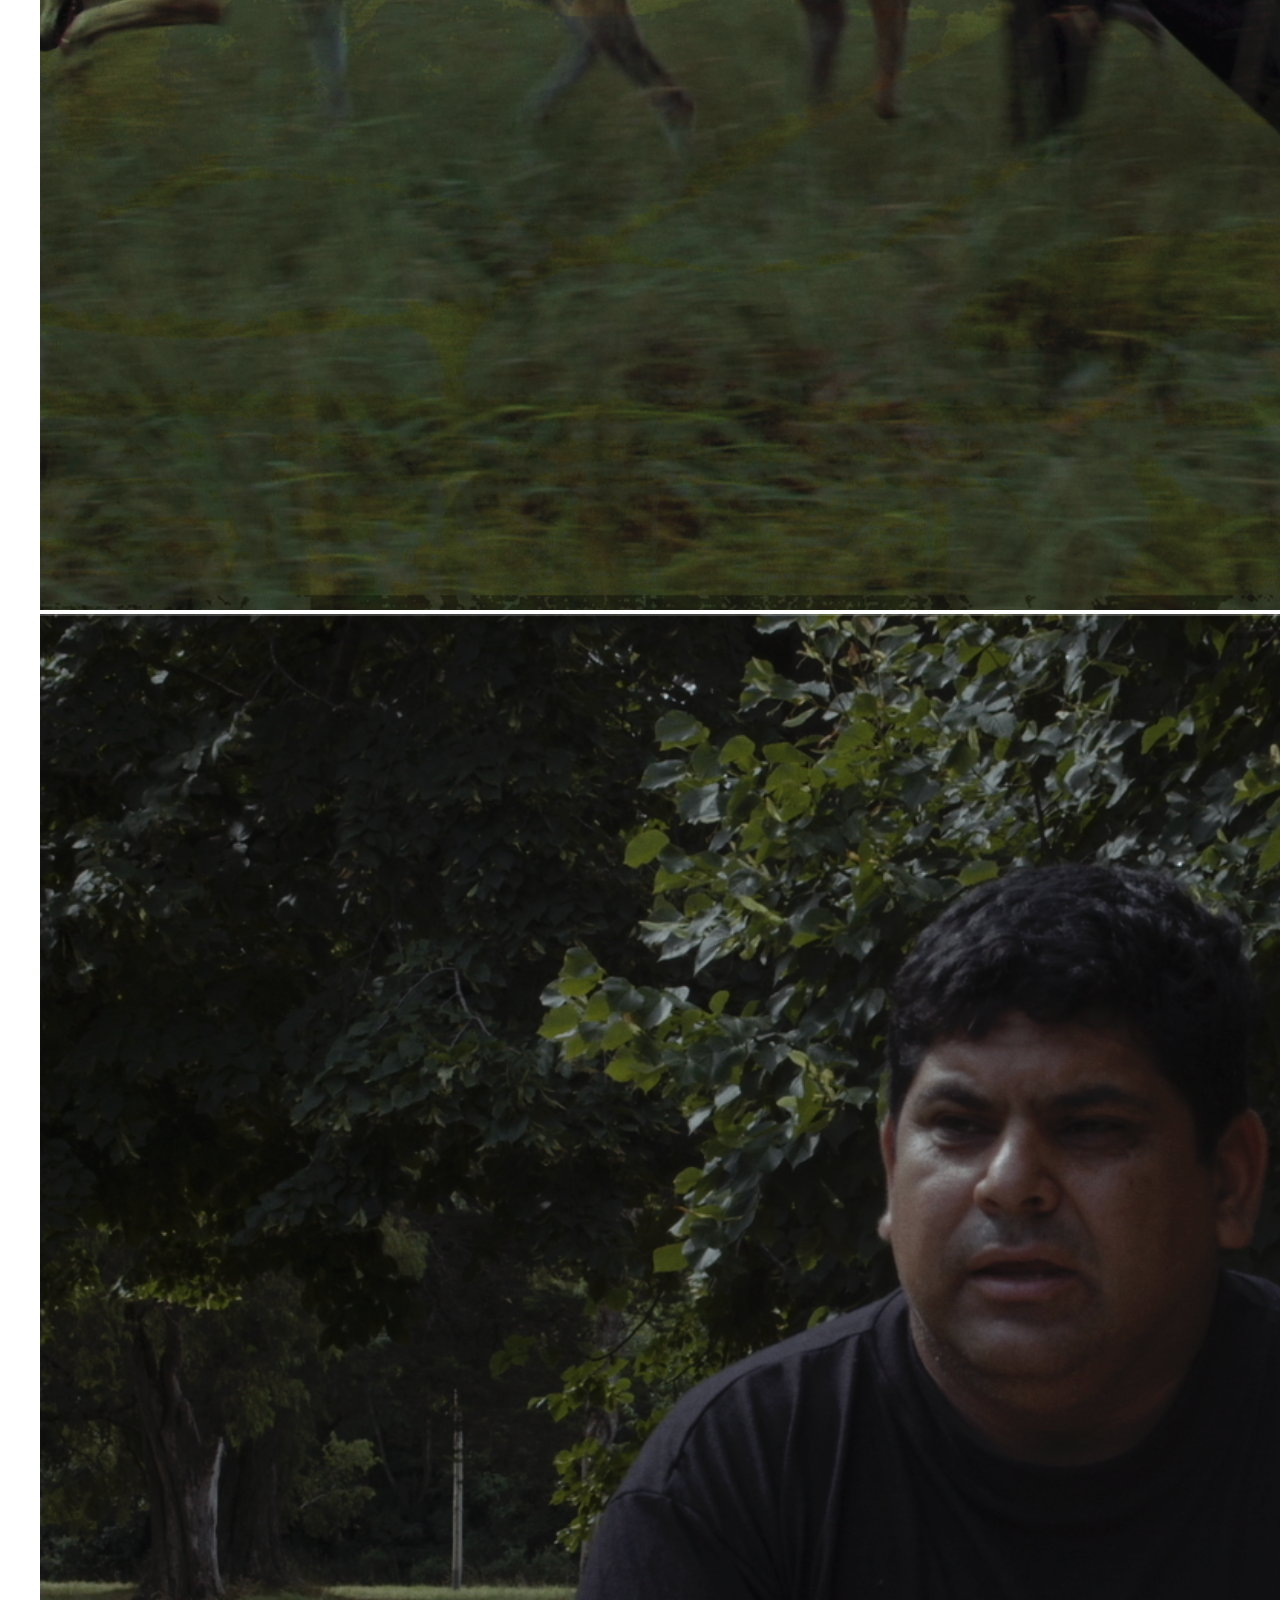
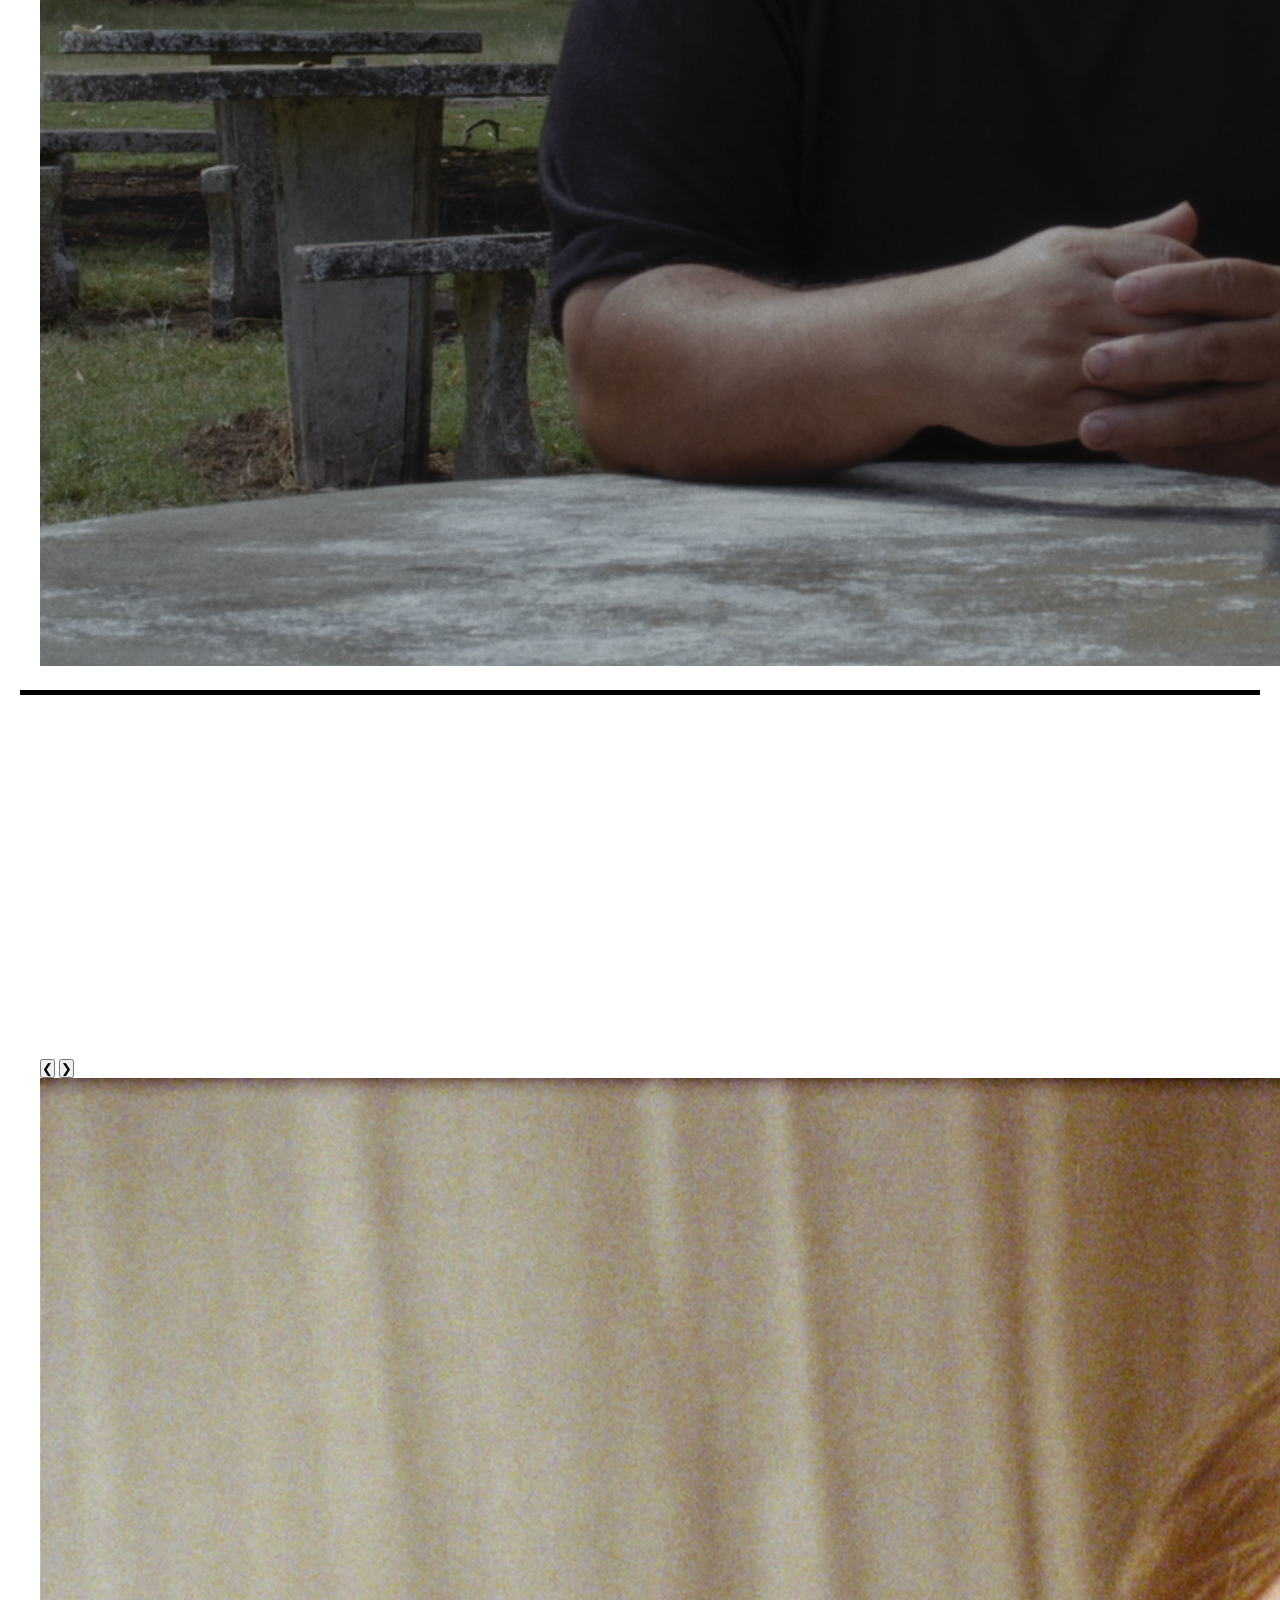
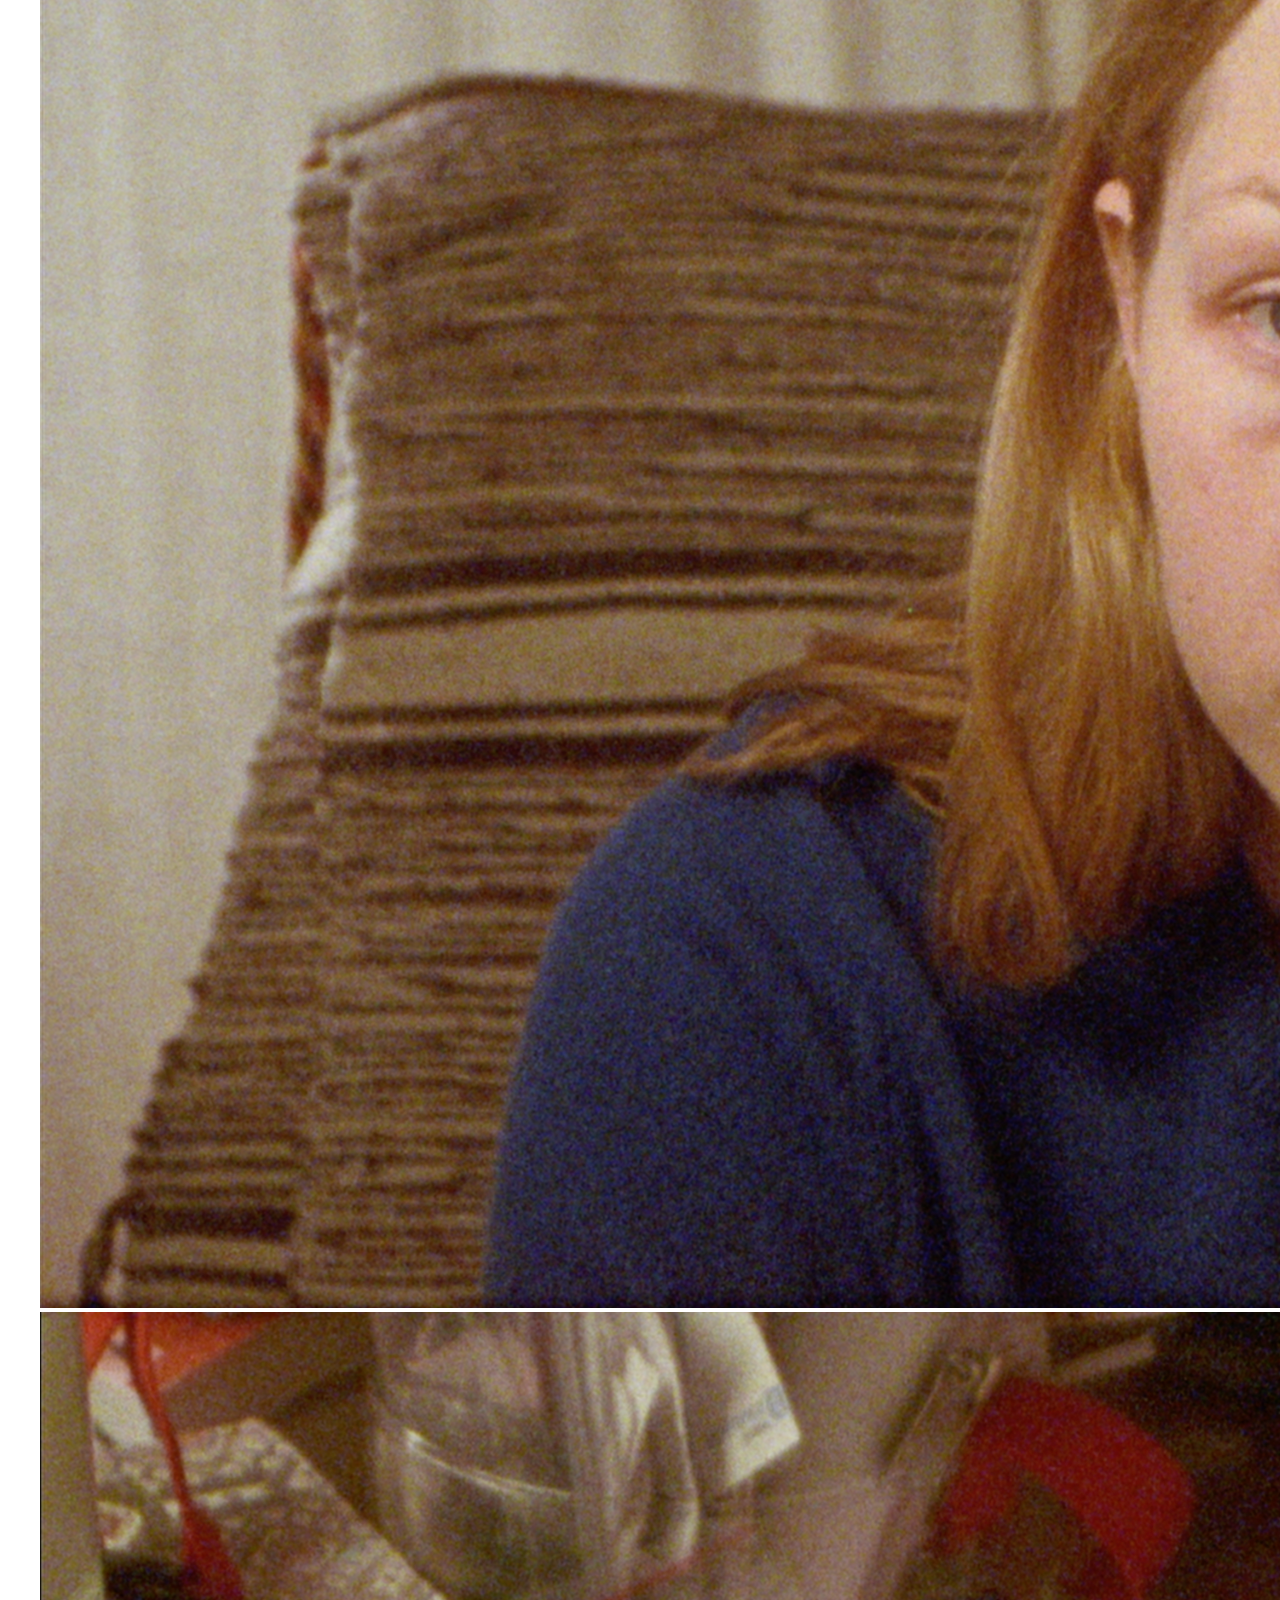
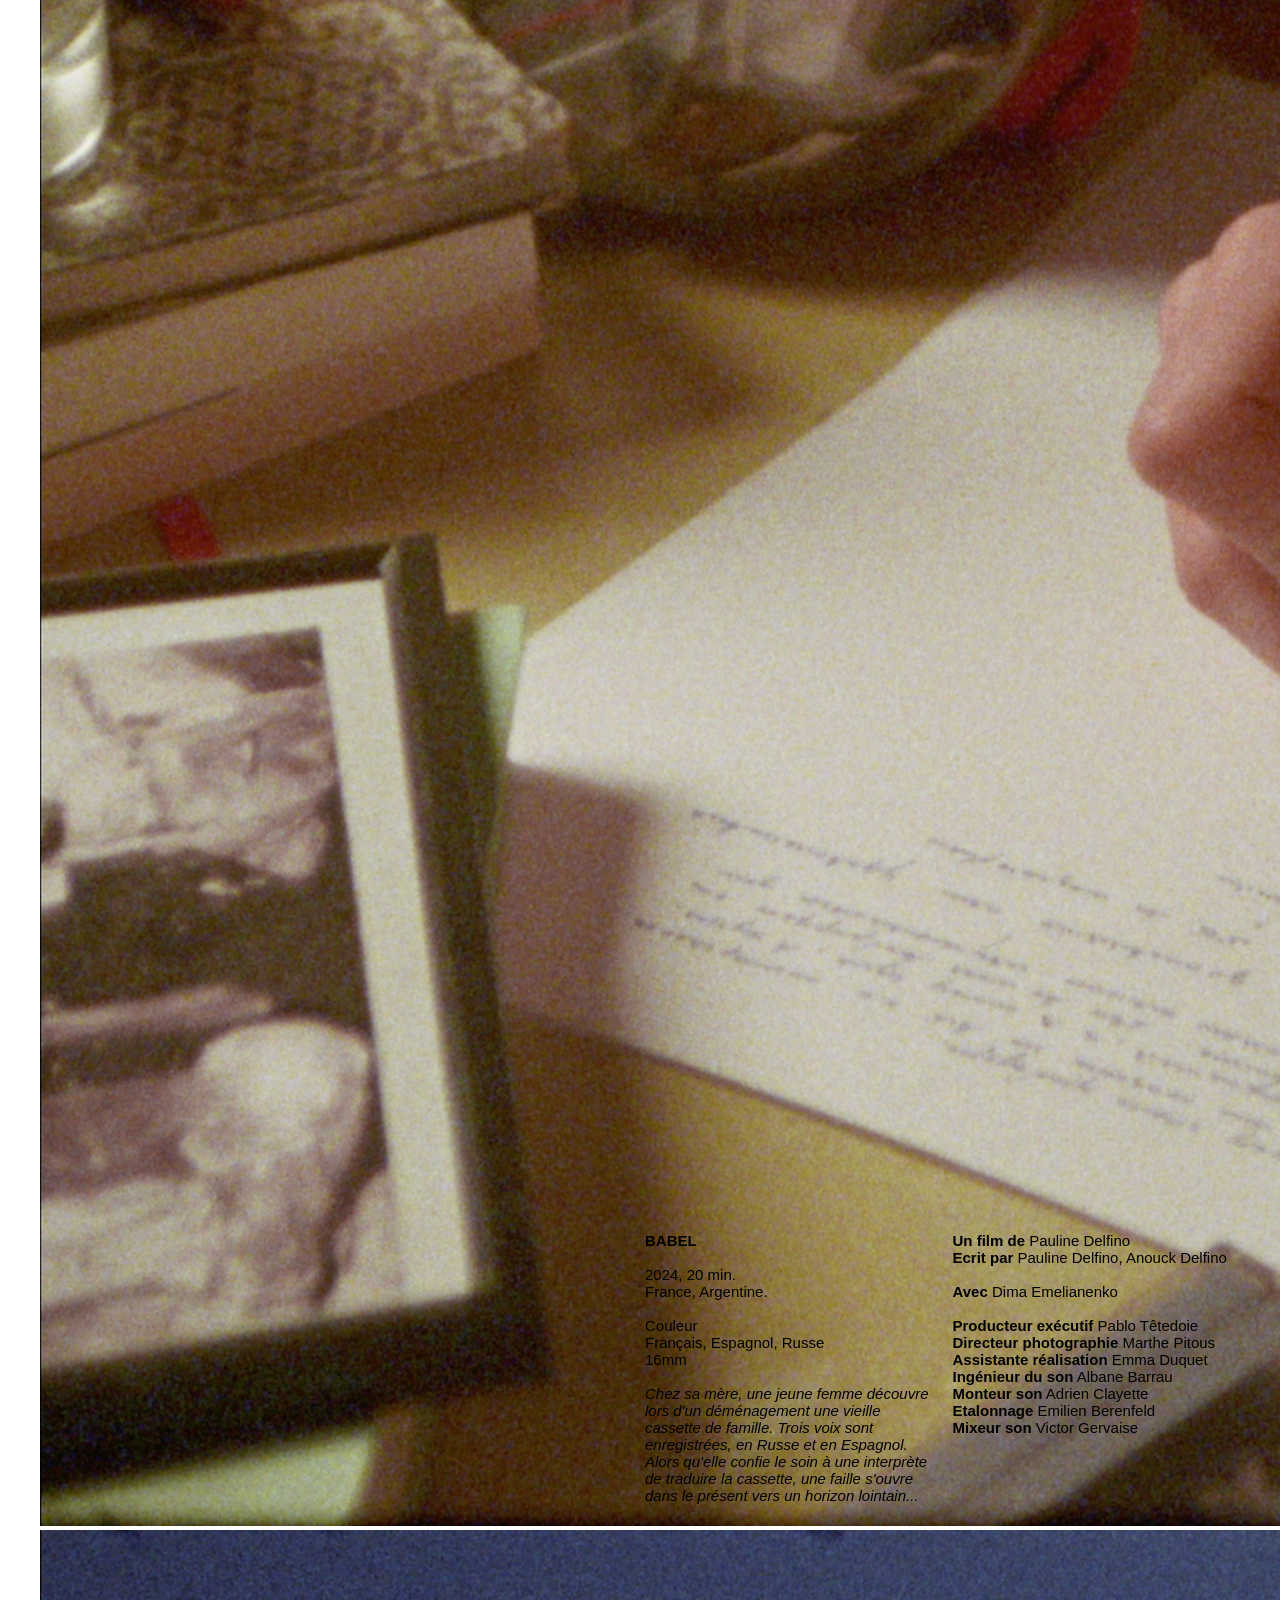
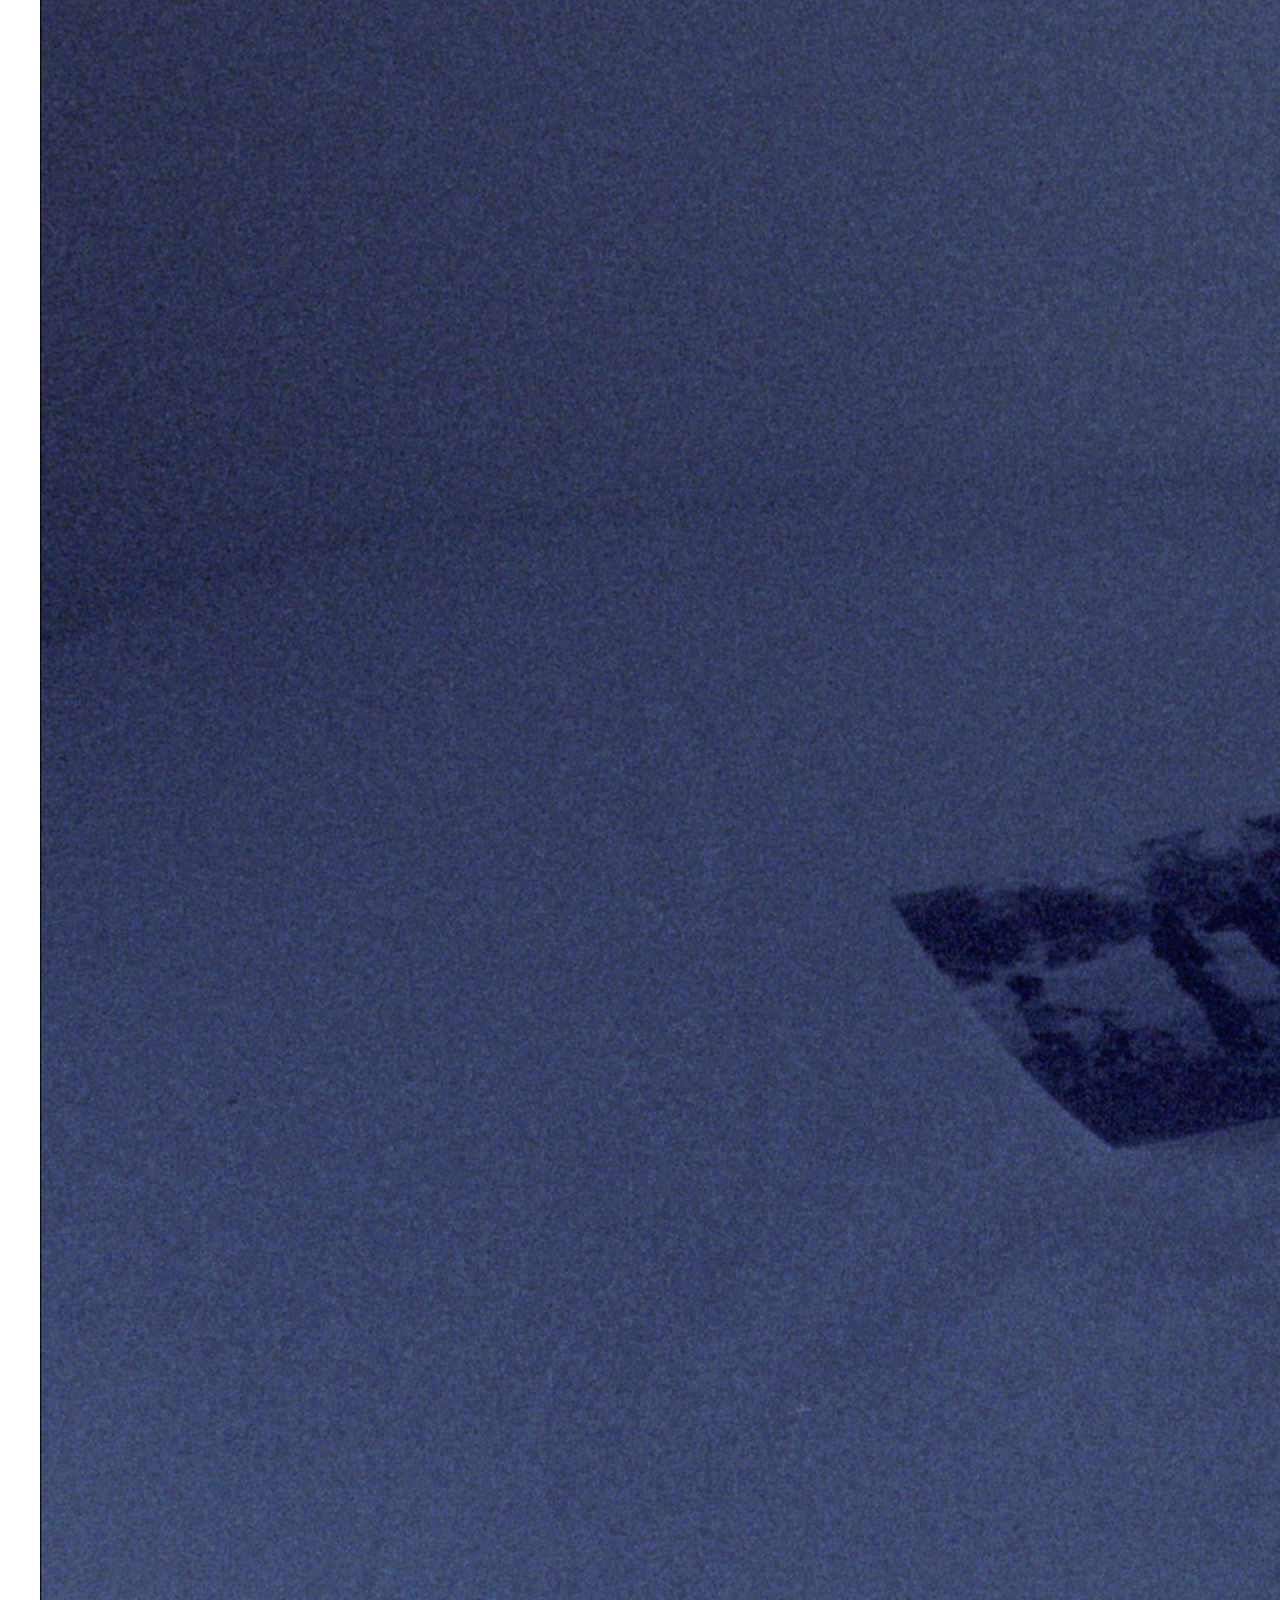
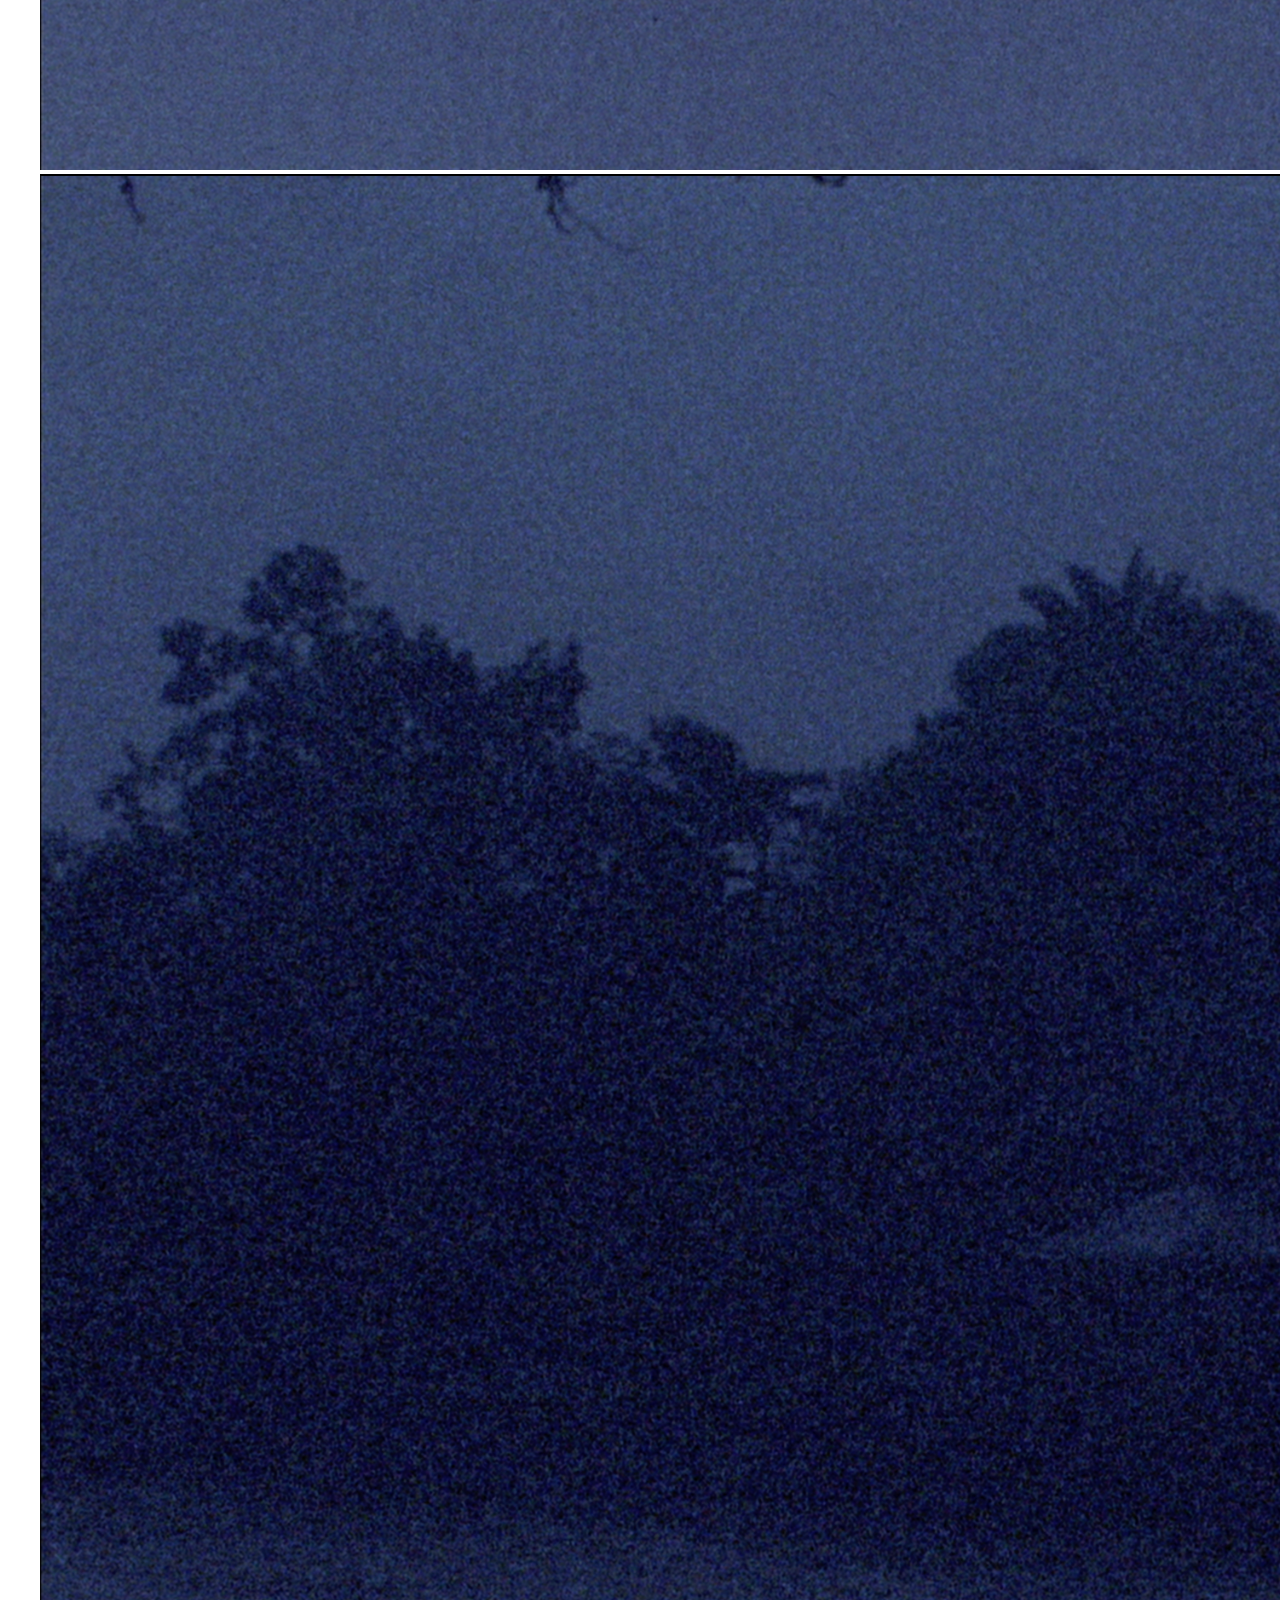
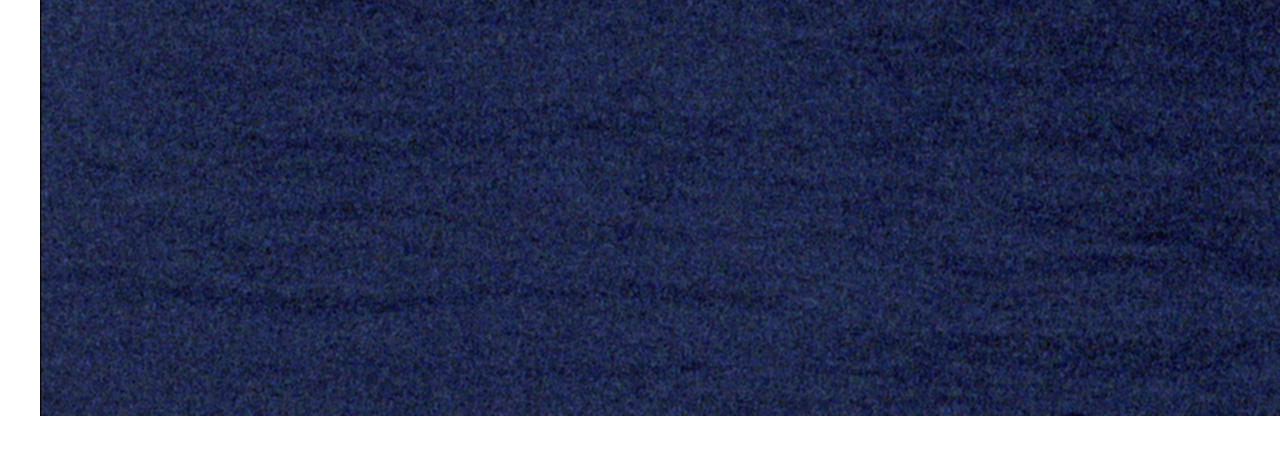
==== commit dee3febc: "ajout extraits vimeo" ====
--- a/PAGE_FILMS/films.html
+++ b/PAGE_FILMS/films.html
@@ -17,6 +17,30 @@
     </div>
 
     <div class="film RECONSTITUCION">
+
+        <div class="medias">
+
+            <div class="vimeo">
+                <iframe
+                    src="https://player.vimeo.com/video/1210475752?autoplay=1&muted=1"
+                    frameborder="0"
+                    allow="autoplay; fullscreen; picture-in-picture"
+                    allowfullscreen>
+                </iframe>
+            </div>
+
+            <div class="carroussel">
+                <button class="left">&#10094</button>
+                <button class="right">&#10095</button>
+                <div class="track">
+                    <div class="slide"><img src="RECONSTITUCION/PHOTOGRAMMES/RECONSTITUCION1.png" alt=""></div>
+                    <div class="slide"><img src="RECONSTITUCION/PHOTOGRAMMES/RECONSTITUCION2.png" alt=""></div>
+                    <div class="slide"><img src="RECONSTITUCION/PHOTOGRAMMES/RECONSTITUCION3.png" alt=""></div>
+                    <div class="slide"><img src="RECONSTITUCION/PHOTOGRAMMES/RECONSTITUCION4.png" alt=""></div>
+                </div>
+            </div>
+        </div>
+    
 
         <div class="description">
             <div>
@@ -61,20 +85,31 @@
                 <b>Mixeur son</b> Ryo Baldet
             </div>
         </div>
-
-        <div class="carroussel">
-            <button class="left">&#10094</button>
-            <button class="right">&#10095</button>
-            <div class="track">
-                <div class="slide"><img src="RECONSTITUCION/PHOTOGRAMMES/RECONSTITUCION1.png" alt=""></div>
-                <div class="slide"><img src="RECONSTITUCION/PHOTOGRAMMES/RECONSTITUCION2.png" alt=""></div>
-                <div class="slide"><img src="RECONSTITUCION/PHOTOGRAMMES/RECONSTITUCION3.png" alt=""></div>
-                <div class="slide"><img src="RECONSTITUCION/PHOTOGRAMMES/RECONSTITUCION4.png" alt=""></div>
-            </div>
-        </div>
     </div>
 
     <div class="film BABEL">
+        <div class="medias">
+            <div class="vimeo">
+                <iframe
+                    src="https://player.vimeo.com/video/1028957188?autoplay=1&muted=1"
+                    frameborder="0"
+                    allow="autoplay; fullscreen; picture-in-picture"
+                    allowfullscreen>
+                </iframe>
+            </div>
+            
+            <div class="carroussel">
+                <button class="left">&#10094</button>
+                <button class="right">&#10095</button>
+                <div class="track">
+                    <div class="slide"><img src="BABEL/PHOTOGRAMMES/BABEL1.png" alt=""></div>
+                    <div class="slide"><img src="BABEL/PHOTOGRAMMES/BABEL2.png" alt=""></div>
+                    <div class="slide"><img src="BABEL/PHOTOGRAMMES/BABEL3.png" alt=""></div>
+                    <div class="slide"><img src="BABEL/PHOTOGRAMMES/BABEL4.png" alt=""></div>
+                </div>
+            </div>
+        </div>
+
         <div class="description">
             <div>
                 <b>BABEL</b>
@@ -109,17 +144,6 @@
             </div>
         </div>
 
-        <div class="carroussel">
-            <button class="left">&#10094</button>
-            <button class="right">&#10095</button>
-            <div class="track">
-                <div class="slide"><img src="BABEL/PHOTOGRAMMES/BABEL1.png" alt=""></div>
-                <div class="slide"><img src="BABEL/PHOTOGRAMMES/BABEL2.png" alt=""></div>
-                <div class="slide"><img src="BABEL/PHOTOGRAMMES/BABEL3.png" alt=""></div>
-                <div class="slide"><img src="BABEL/PHOTOGRAMMES/BABEL4.png" alt=""></div>
-            </div>
-        </div>
-
     </div>
 <script src="../img_slider/carroussel.js"></script>
 </body>
--- a/PAGE_FILMS/films.css
+++ b/PAGE_FILMS/films.css
@@ -1,7 +1,6 @@
 body {
     padding: 20px;
     font-family: Helvetica, Arial, sans-serif;
-    font-size:20px;
 }
 
 *{
@@ -10,8 +9,17 @@
     box-sizing:border-box;
 }
 
+.vimeo {
+    width: 100%;
+}
+
+.vimeo iframe {
+    display: block;
+    width: 100%;
+    aspect-ratio: 16 / 9;
+}
+
 .film {
-    min-height : 600px;
     width:100%;
     padding:20px;
     border-bottom : 5px solid black;
@@ -19,7 +27,18 @@
     flex-wrap:wrap;
     justify-content: space-around;
     align-items: center;
-    gap : 70px;
+    gap:10px;
+}
+
+.film > div {
+    flex: 1 1 ;
+    min-width:350px;
+}
+
+.medias {
+    display:flex;
+    flex-direction: column;
+    gap:10px;
 }
 
 .film:last-of-type{
@@ -27,10 +46,10 @@
 }
 
 .description{
-    flex: 1 1 600px;
     display: flex;
     flex-wrap:wrap;
-    gap:30px;
+    gap:20px;
+    font-size:15px; 
 }
 
 .description > div{
--- a/nav.css
+++ b/nav.css
@@ -11,7 +11,7 @@
     padding:20px;
     width:100vw;
     height:60px;
-    background-color:lightseagreen;
+    background-color:#212e0c;
     z-index: 10;
 }
 
@@ -30,7 +30,7 @@
 
 .nav ul li a{
     text-decoration: none;
-    color:black;
+    color:lightgray;
     font-family: Helvetica, Arial, sans-serif;
     font-size:20px;
 }
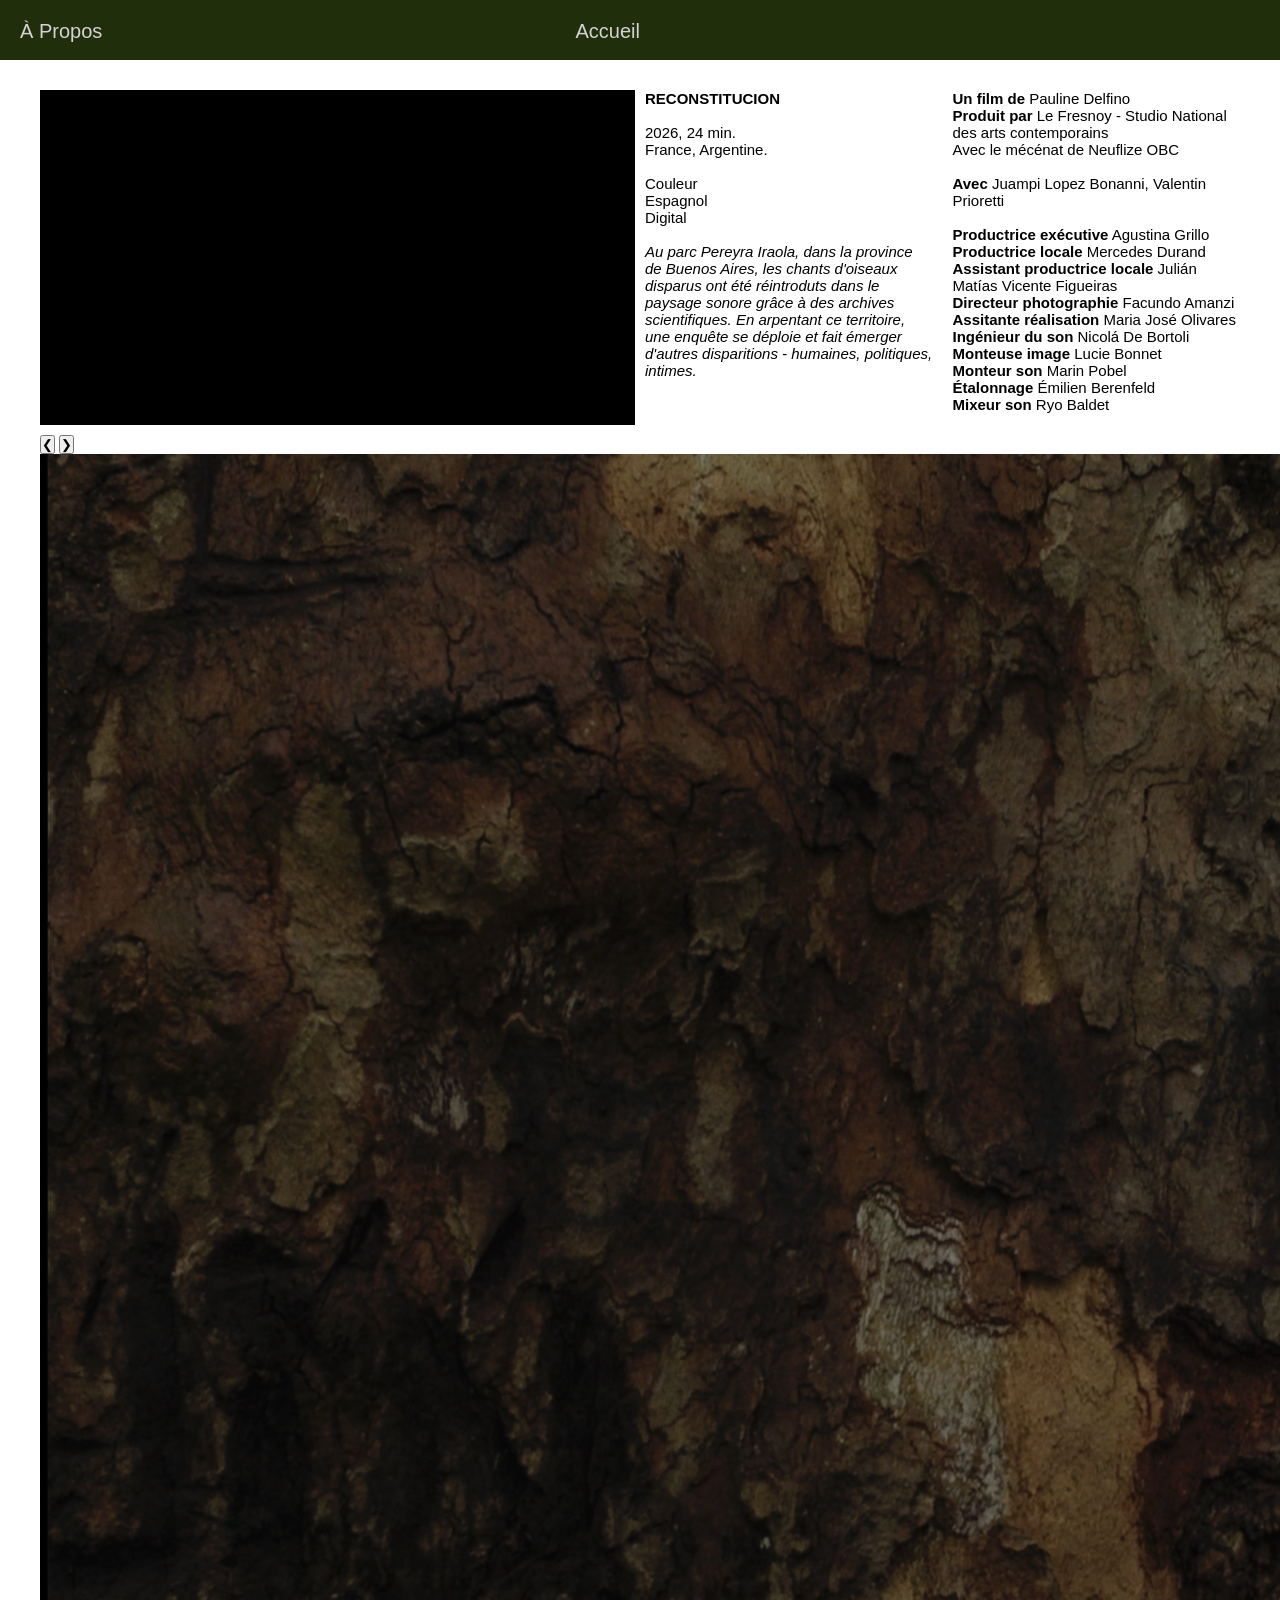
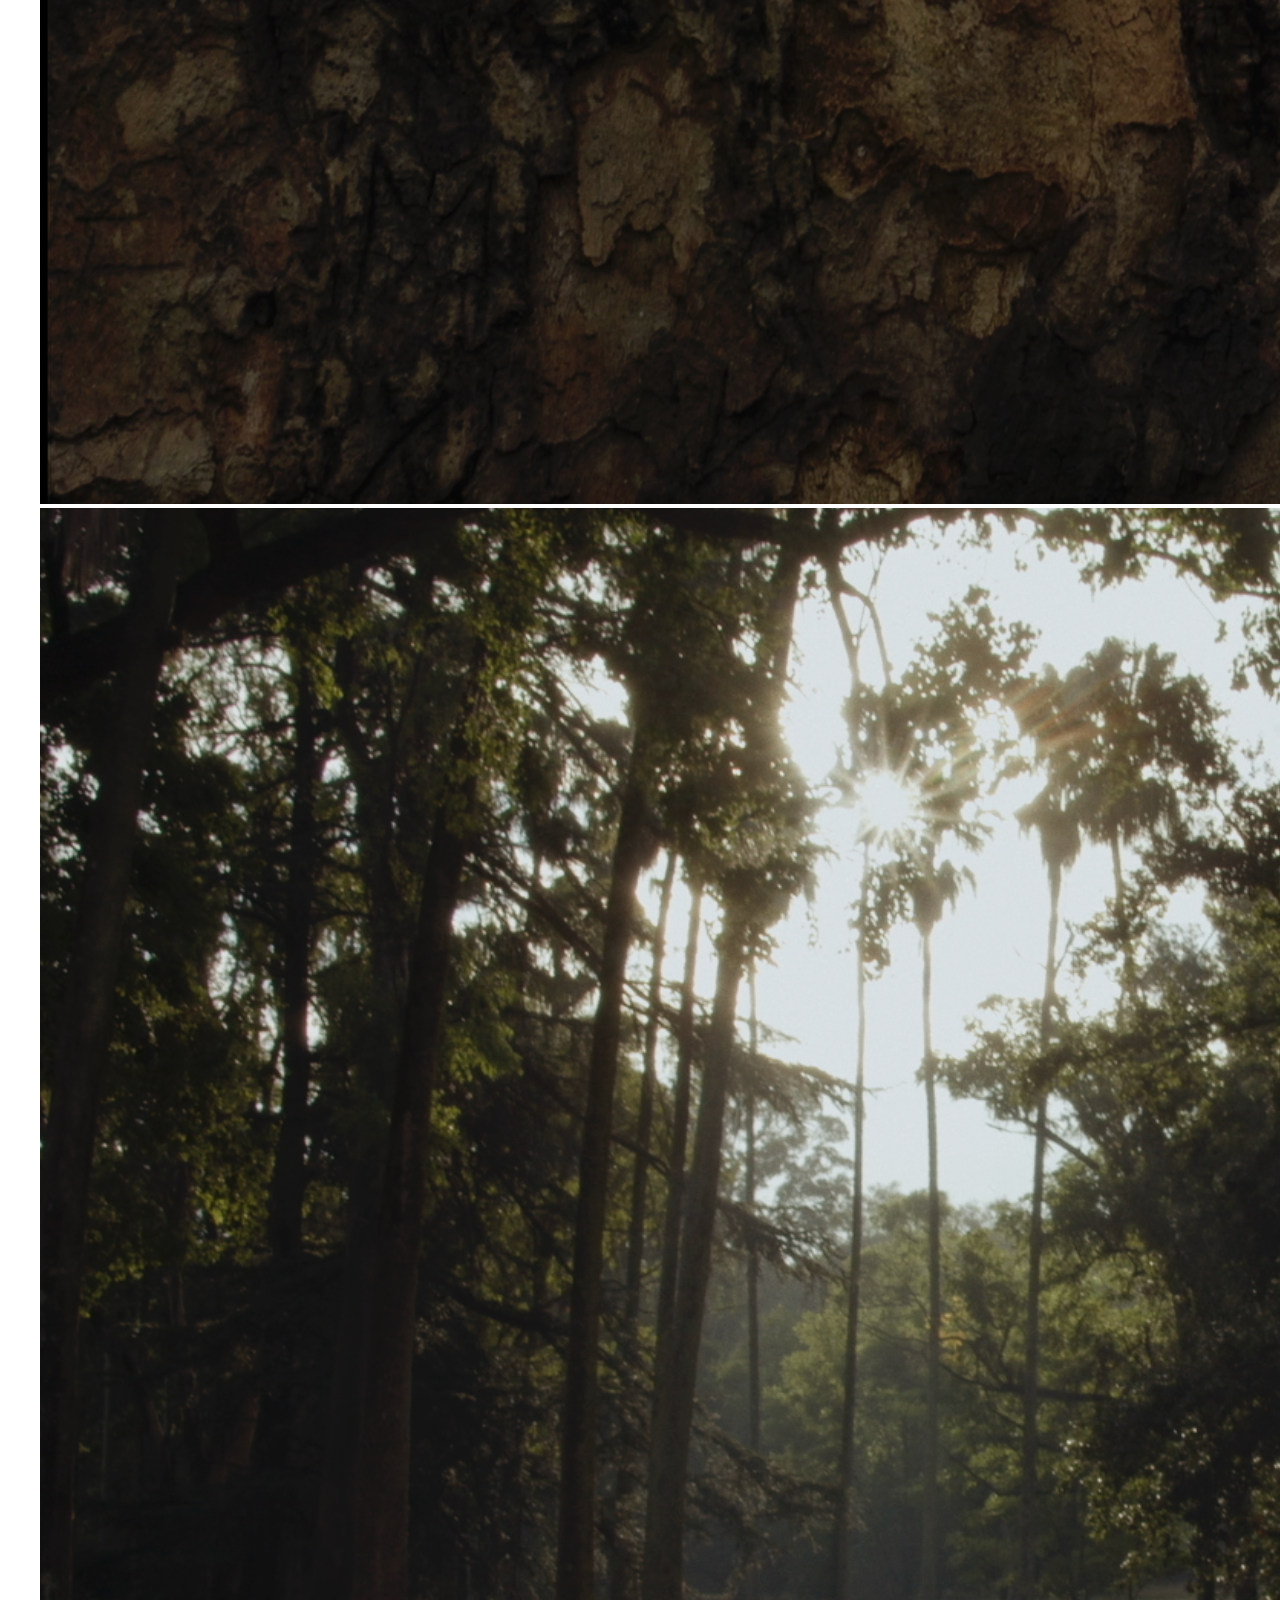
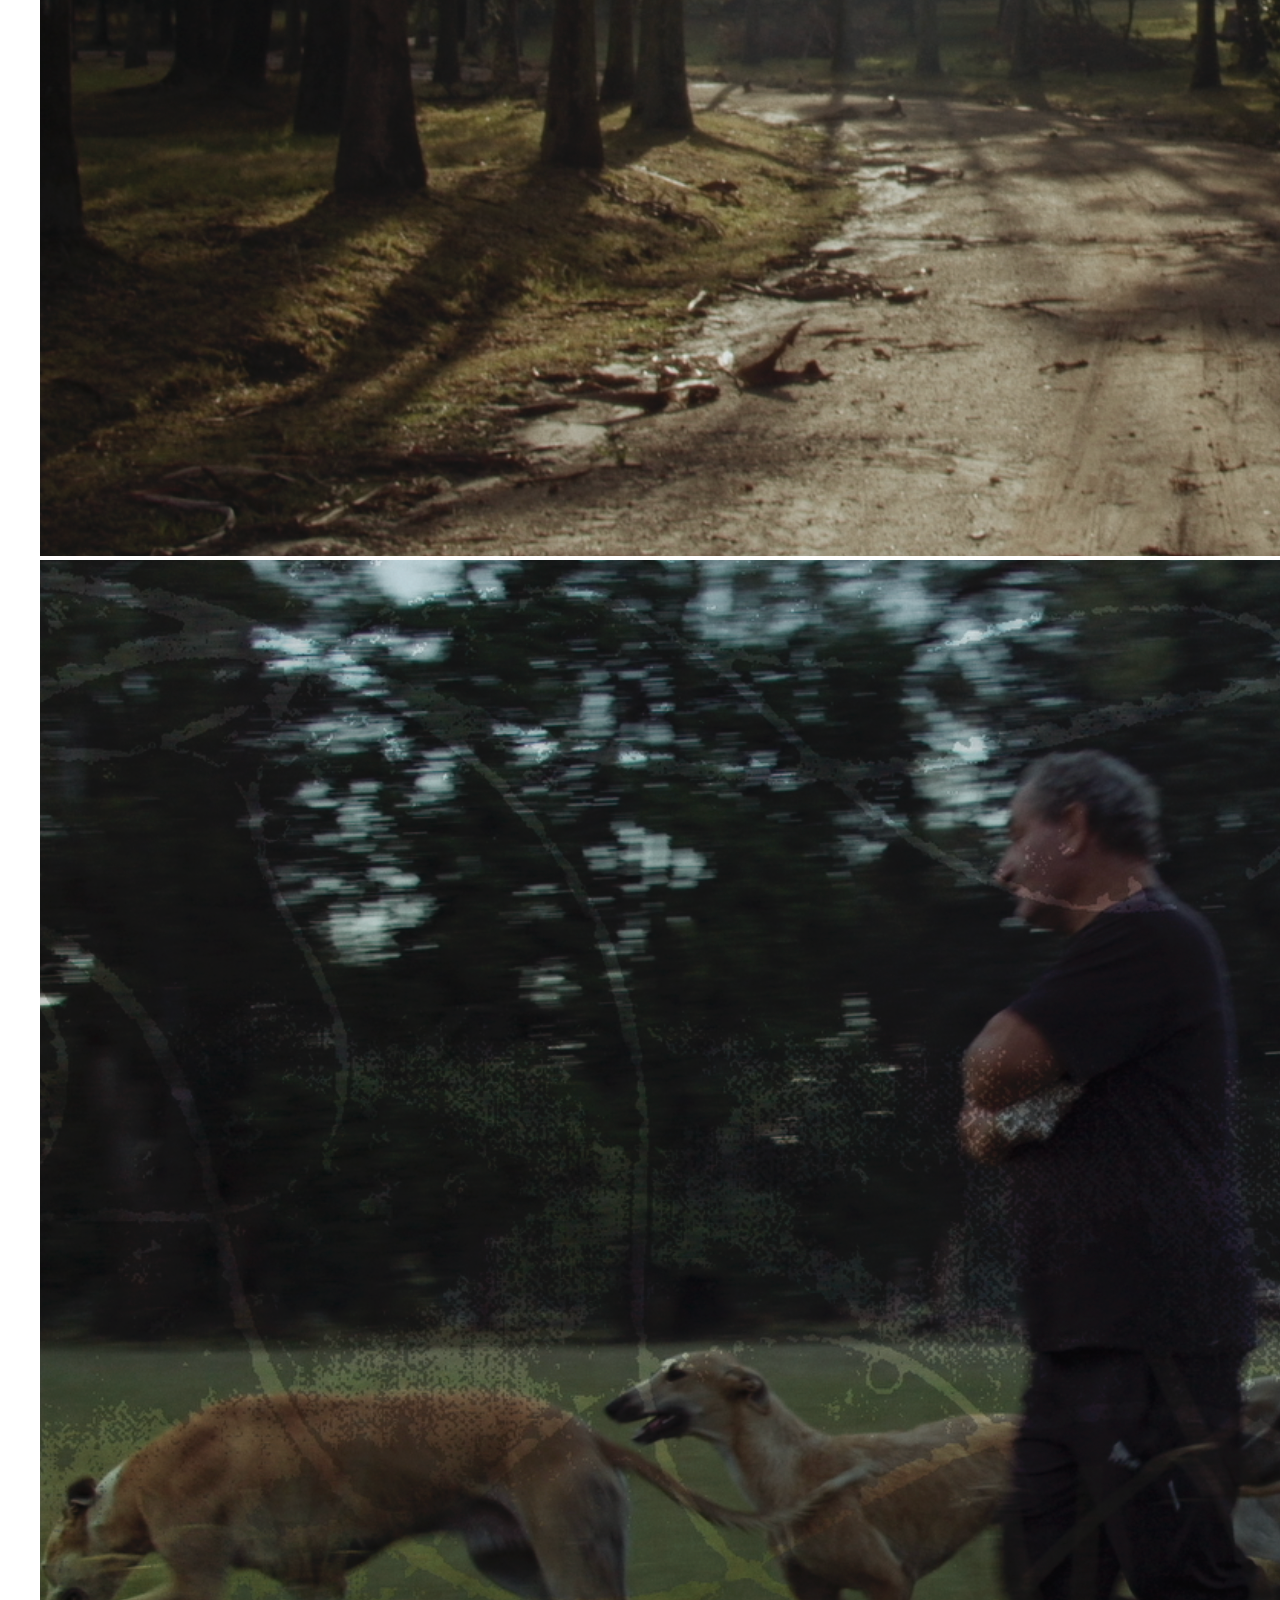
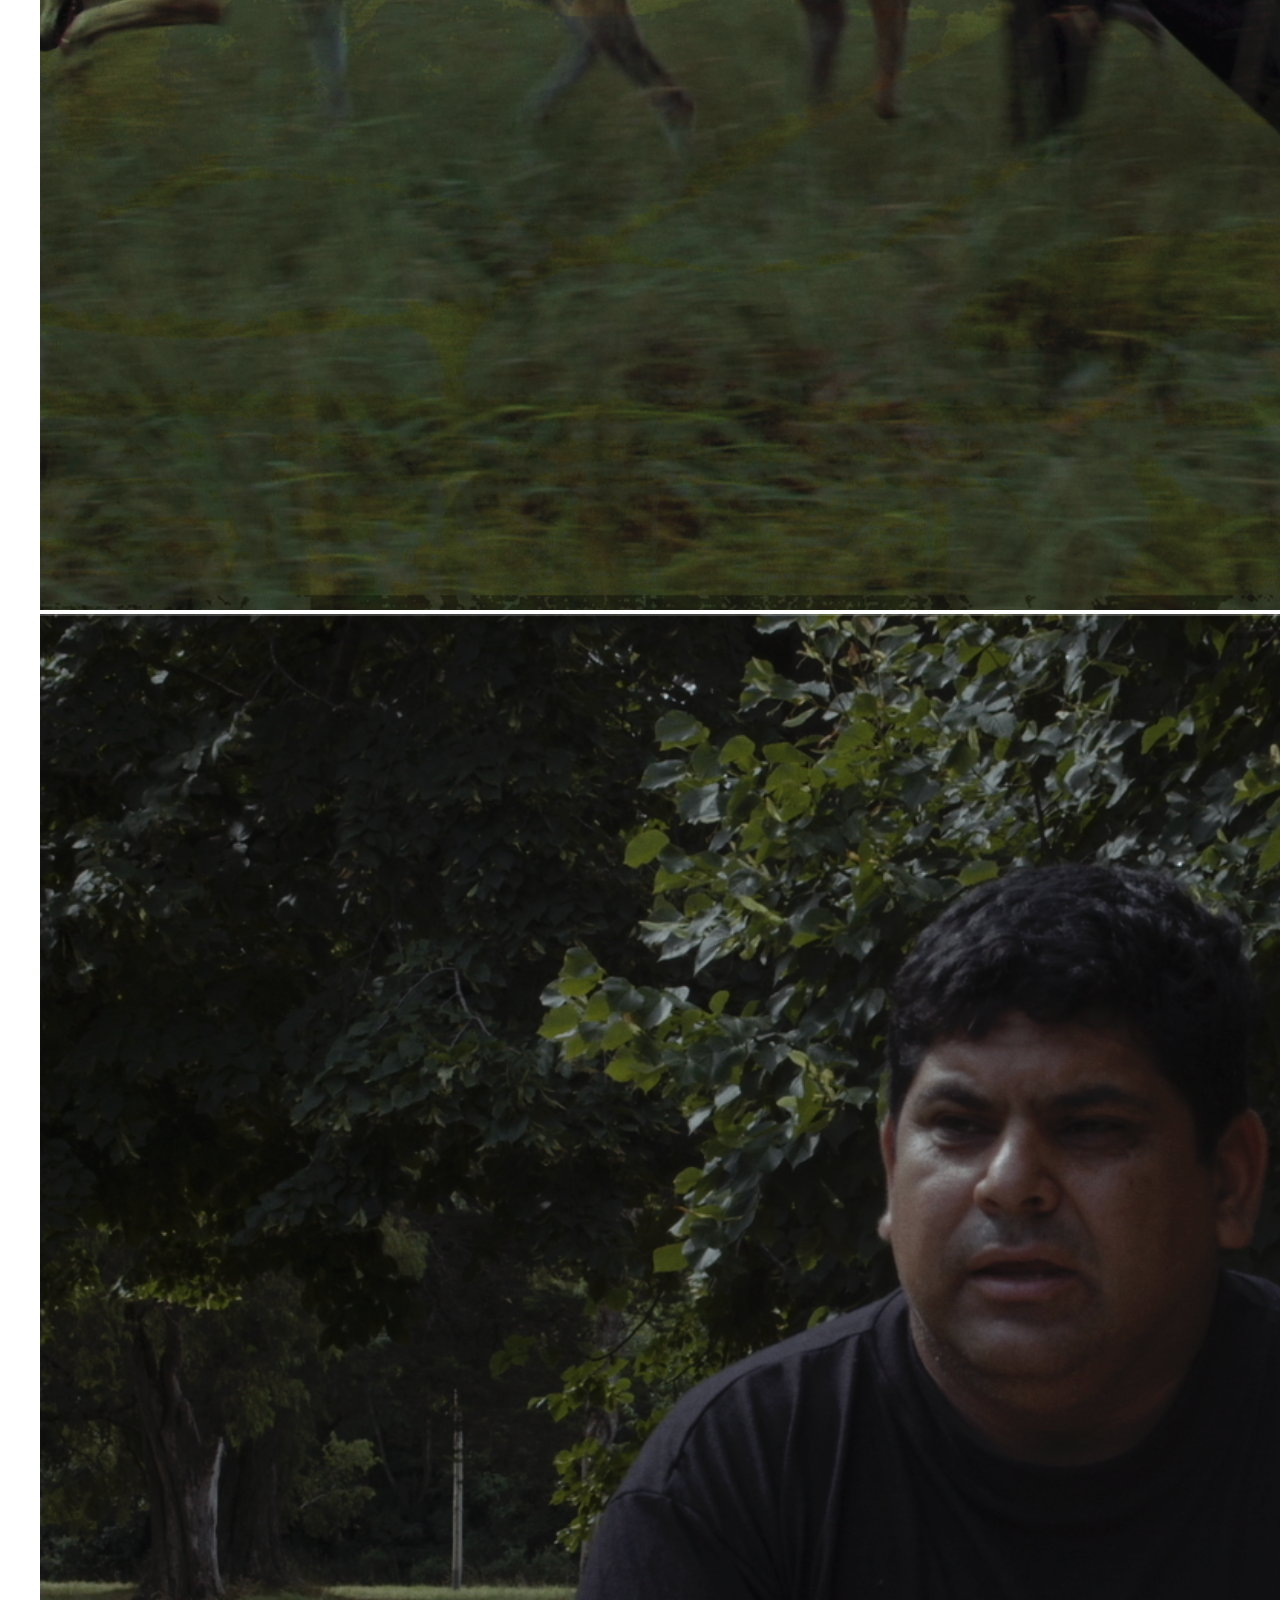
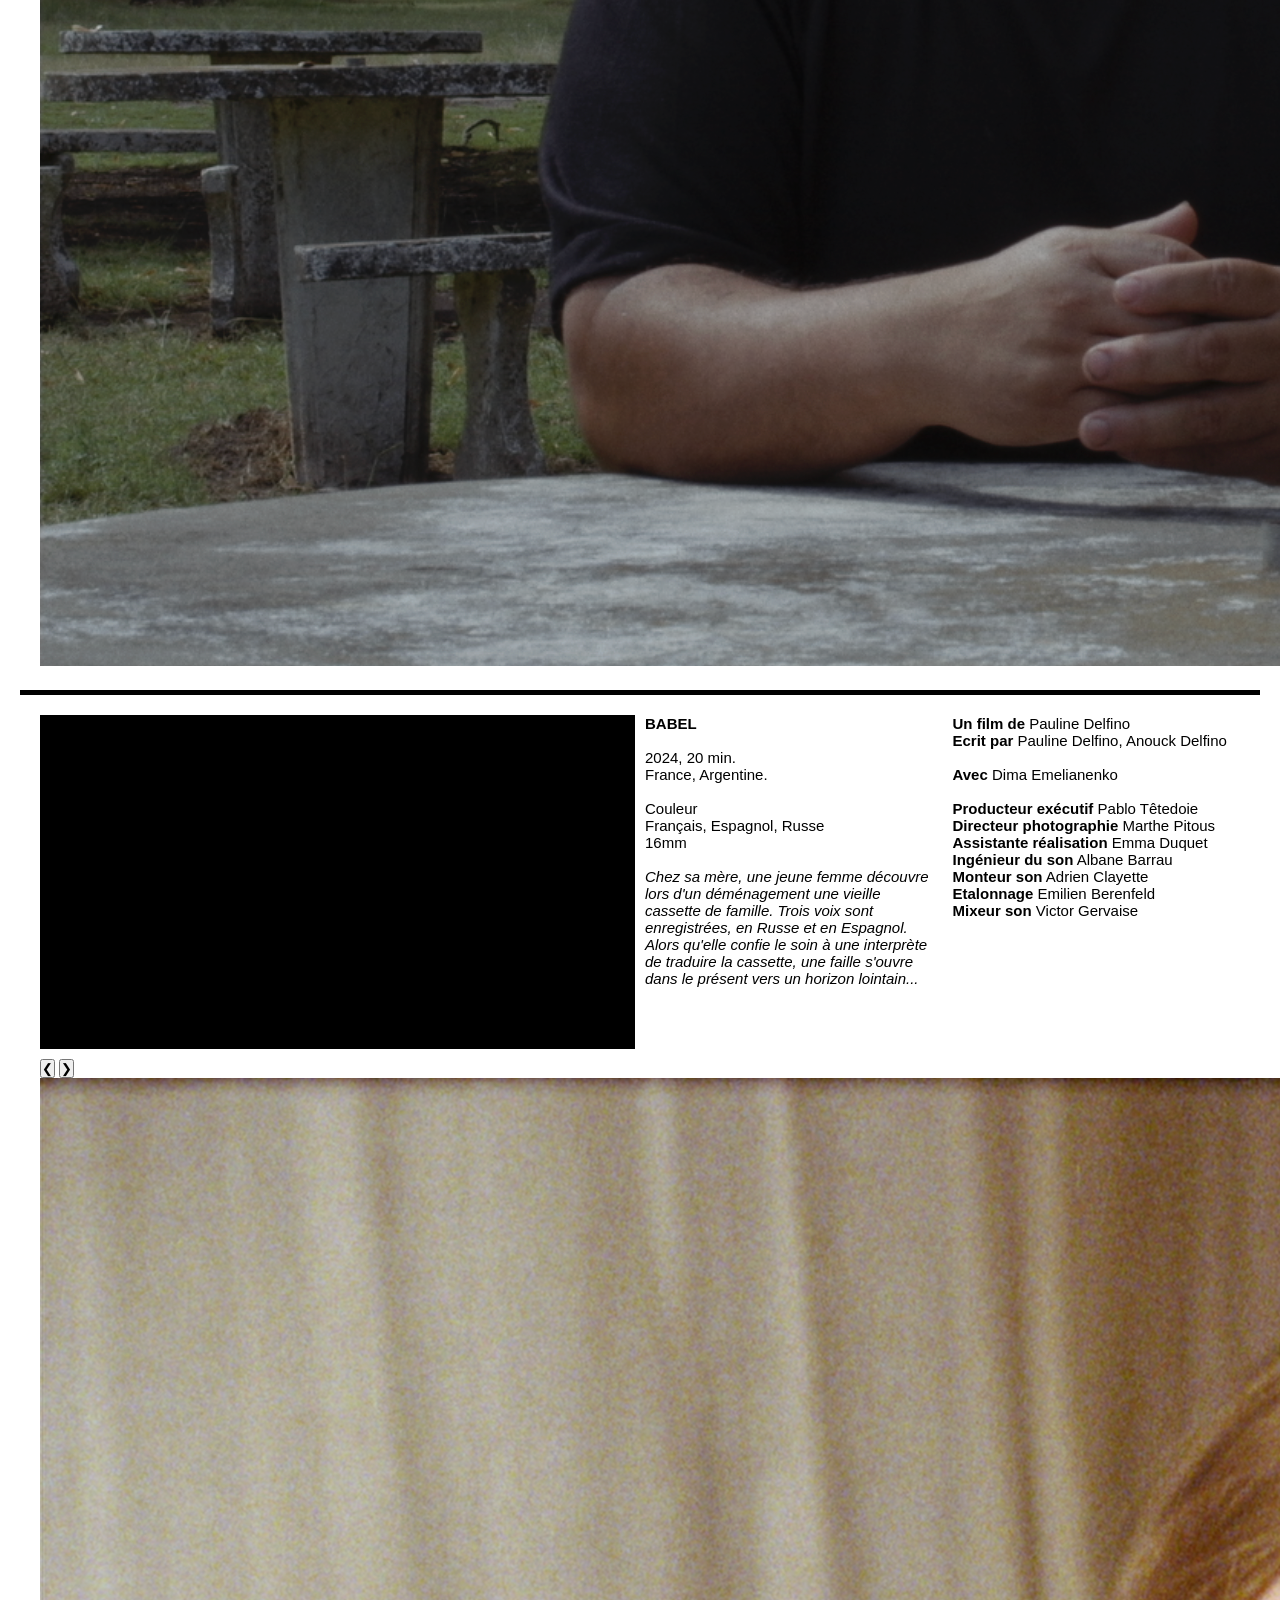
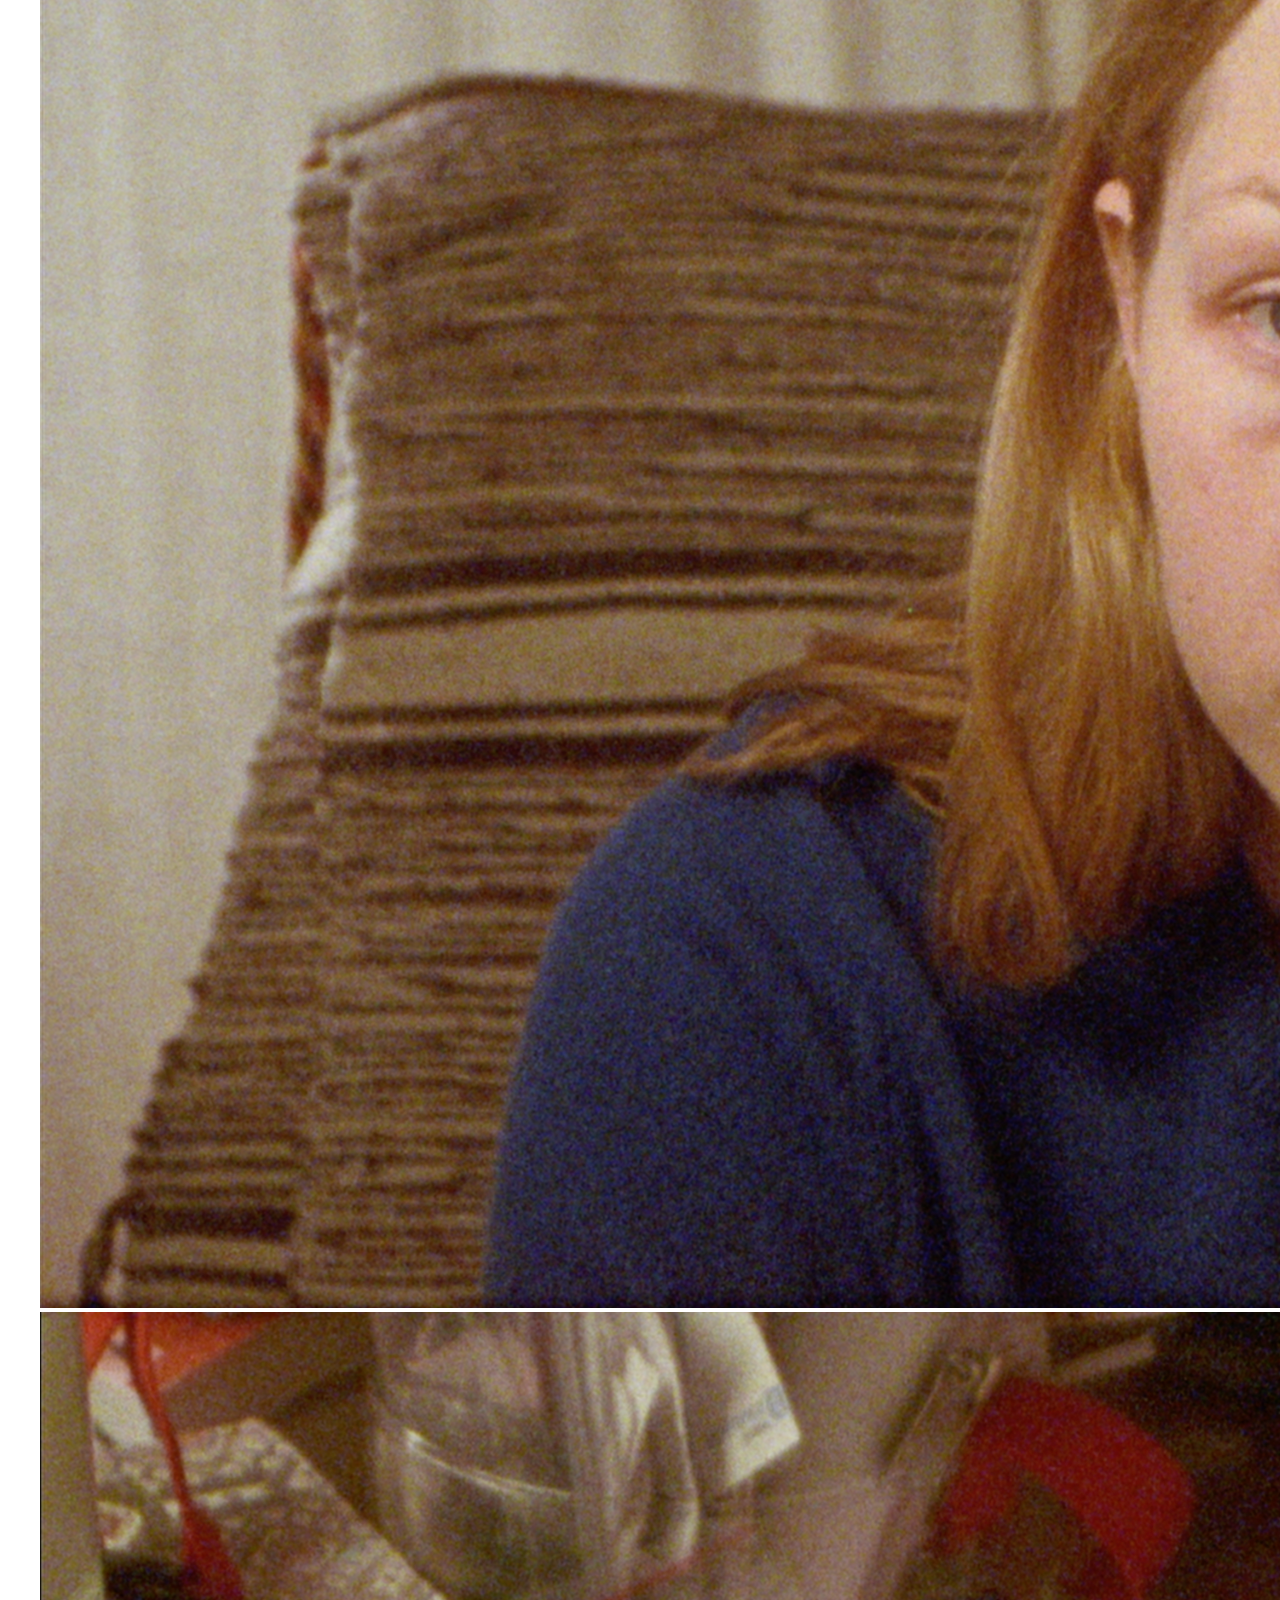
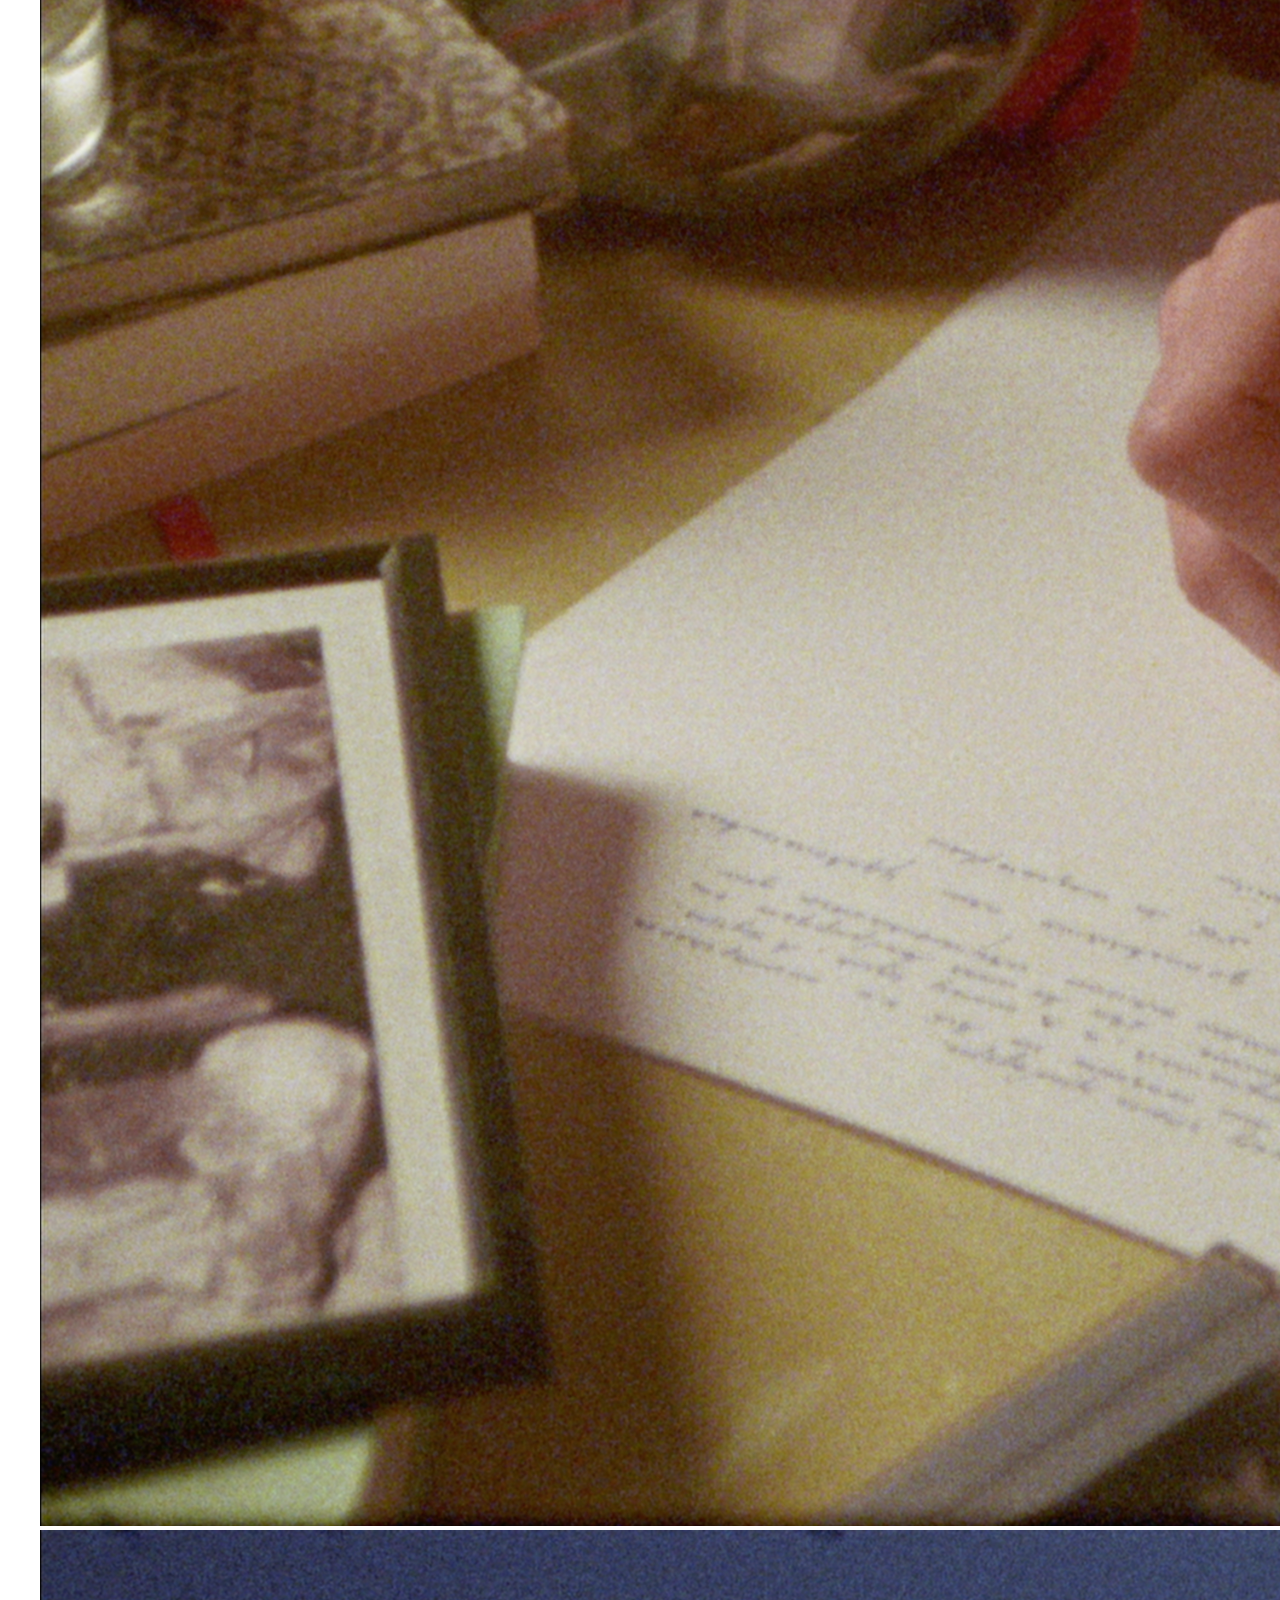
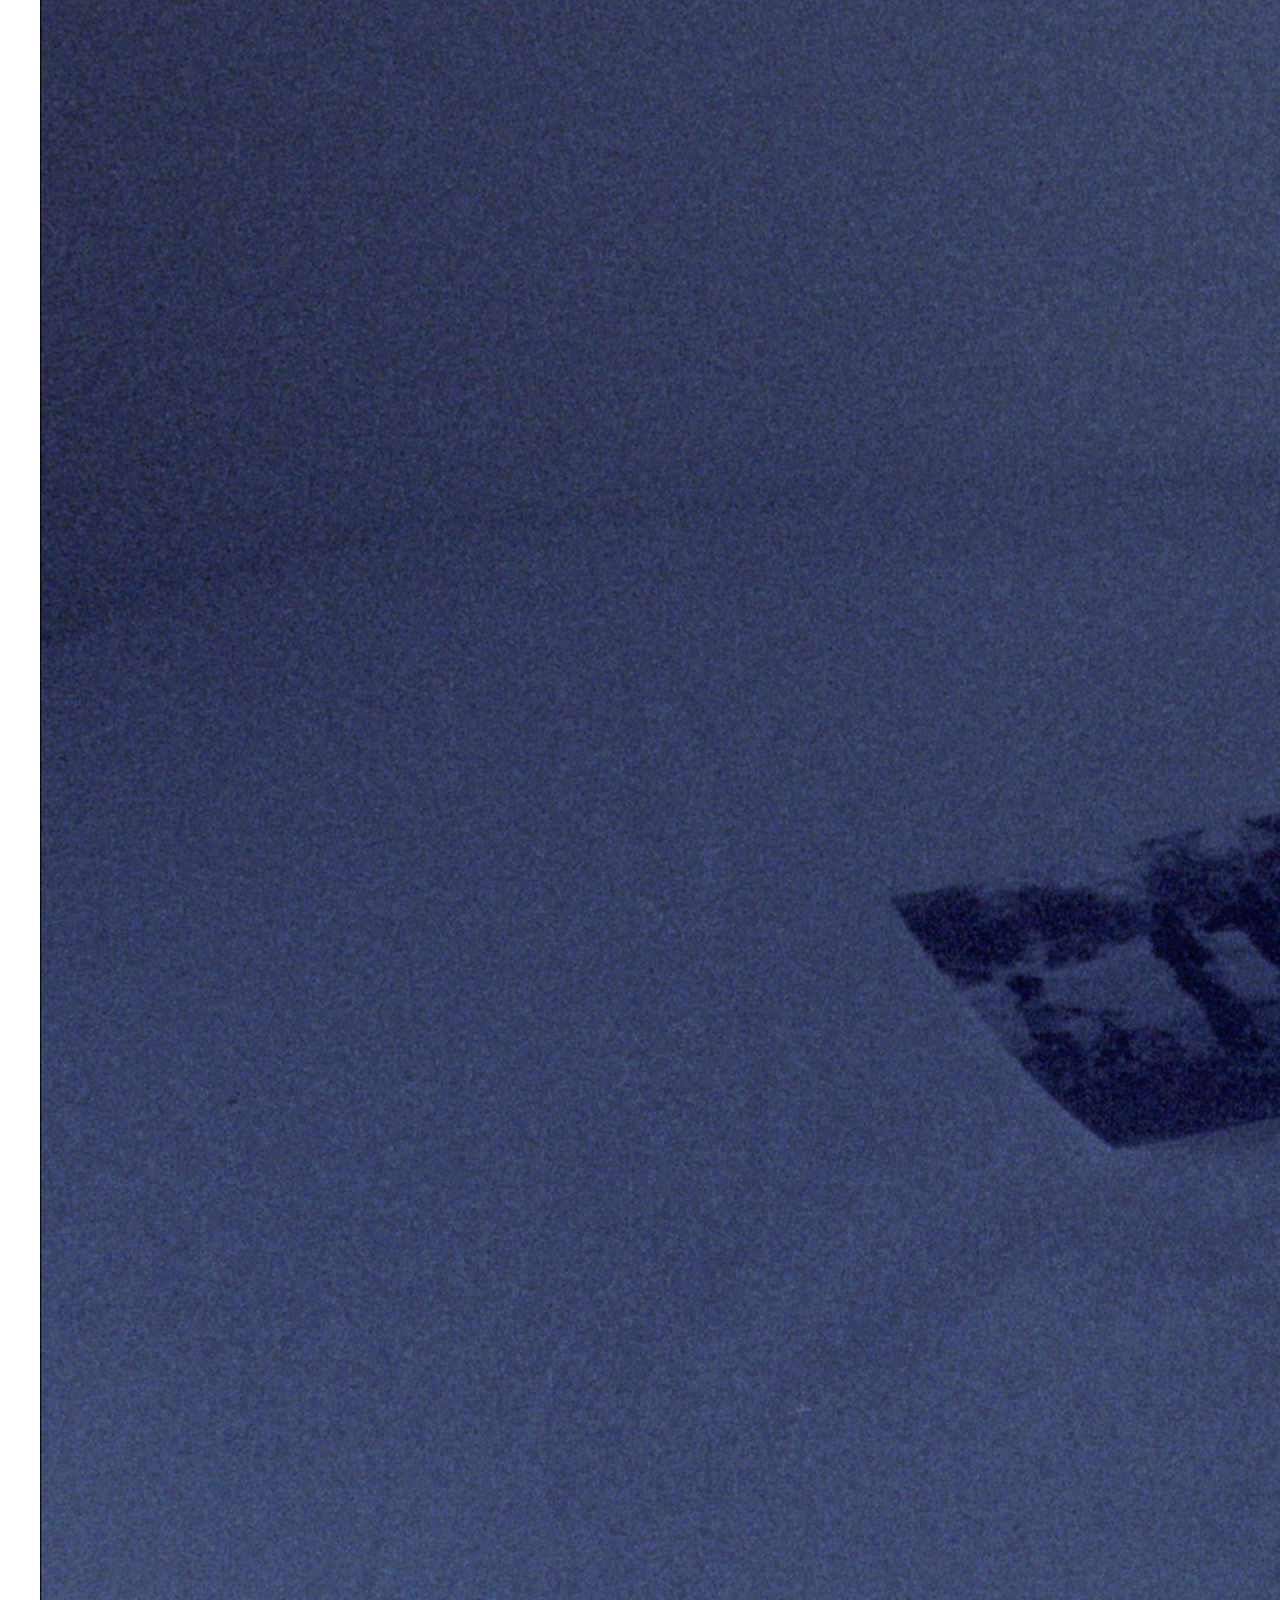
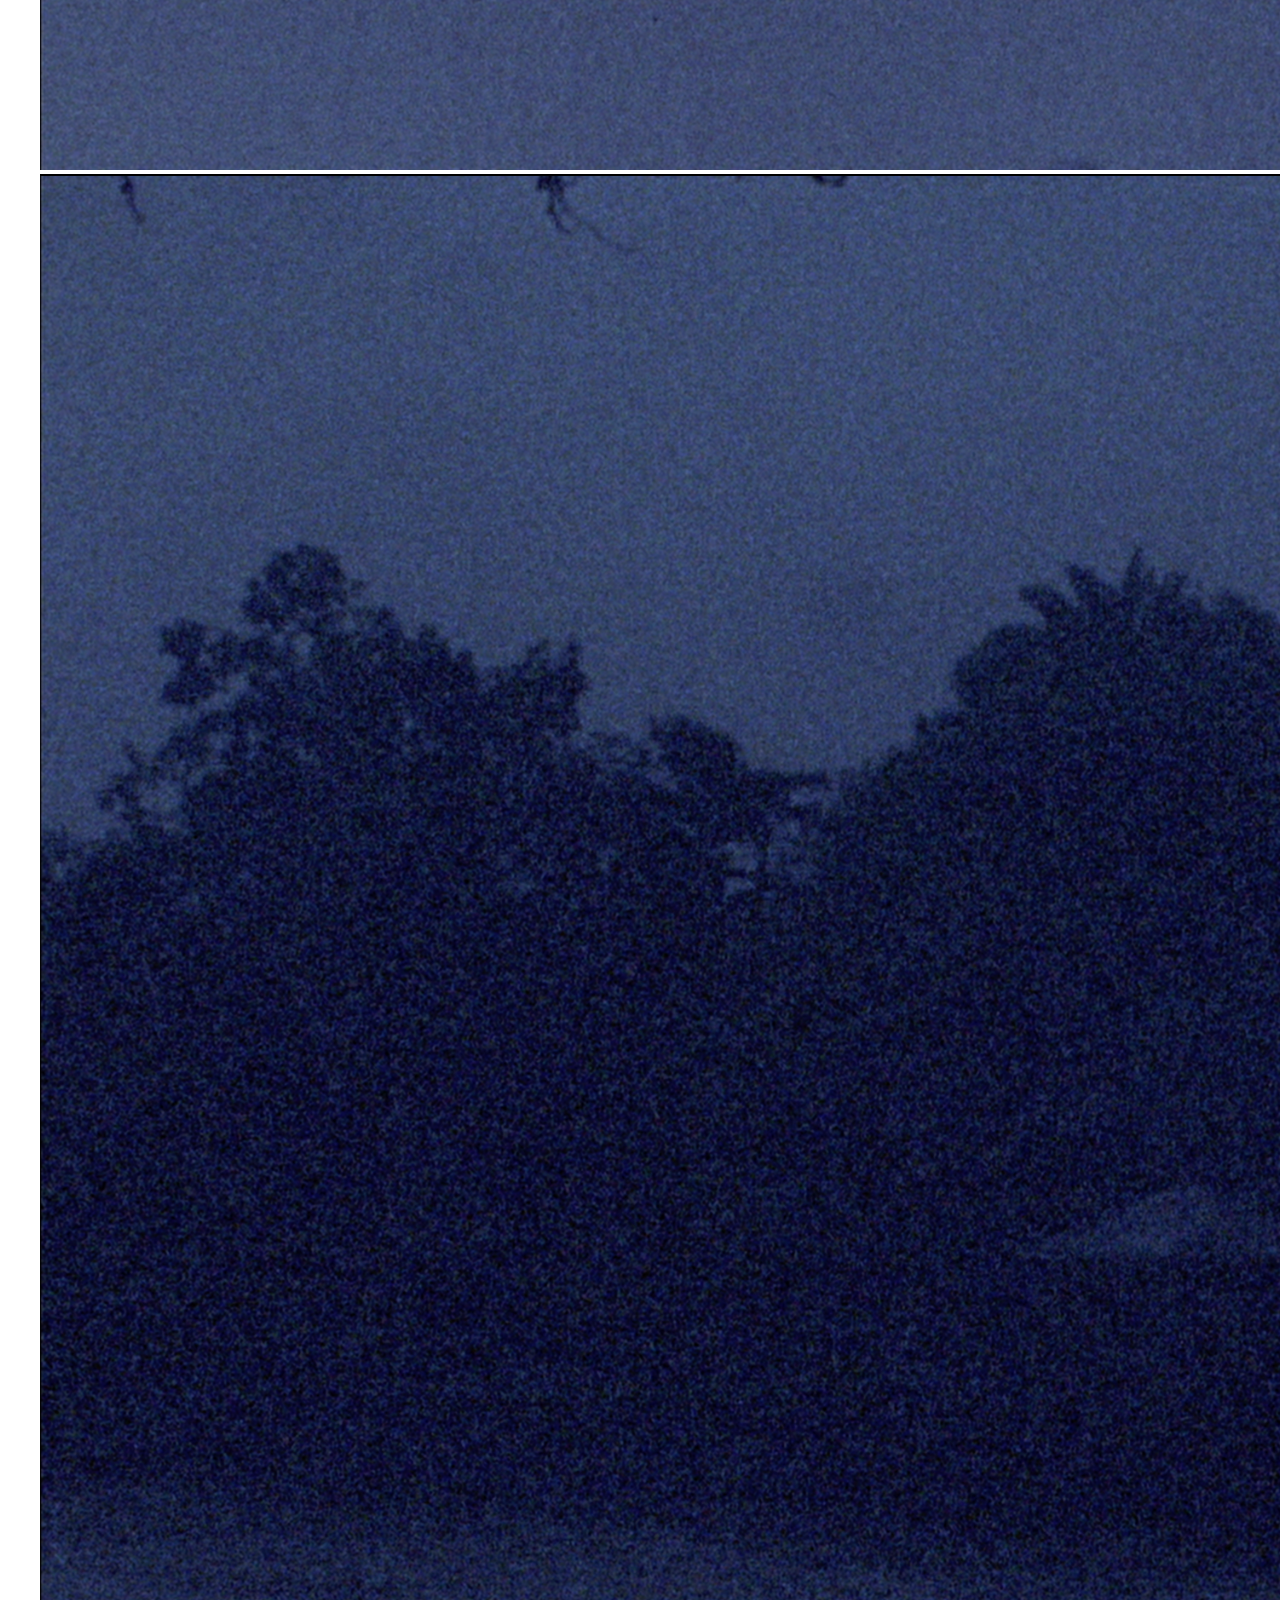
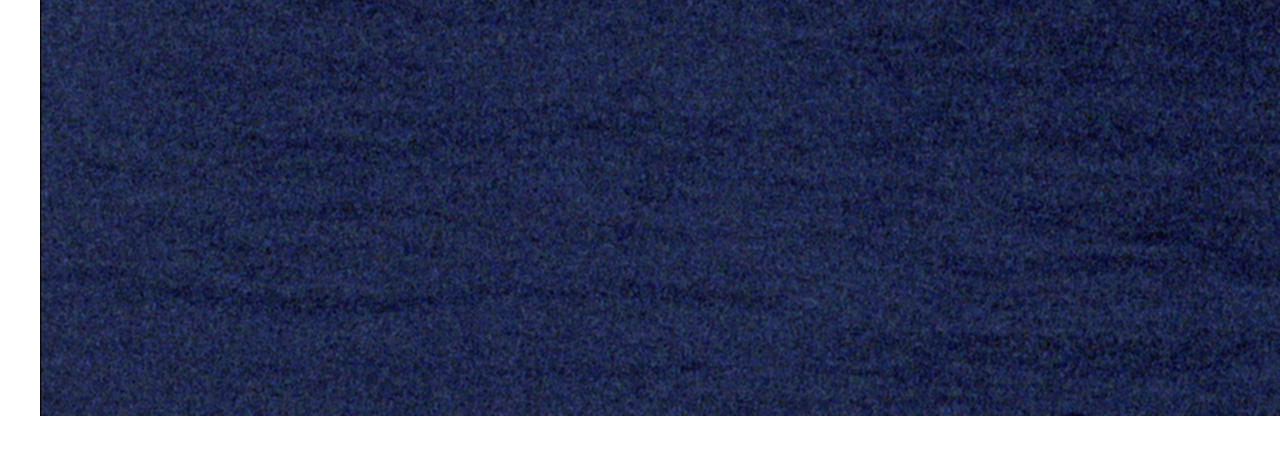
==== commit 8aef3d3e: "autopause 0" ====
--- a/PAGE_FILMS/films.html
+++ b/PAGE_FILMS/films.html
@@ -22,7 +22,7 @@
 
             <div class="vimeo">
                 <iframe
-                    src="https://player.vimeo.com/video/1210475752?autoplay=1&muted=1"
+                    src="https://player.vimeo.com/video/1210475752?autoplay=1&muted=1&autopause=0"
                     frameborder="0"
                     allow="autoplay; fullscreen; picture-in-picture"
                     allowfullscreen>
@@ -91,7 +91,7 @@
         <div class="medias">
             <div class="vimeo">
                 <iframe
-                    src="https://player.vimeo.com/video/1028957188?autoplay=1&muted=1"
+                    src="https://player.vimeo.com/video/1028957188?autoplay=1&muted=1&autopause=0"
                     frameborder="0"
                     allow="autoplay; fullscreen; picture-in-picture"
                     allowfullscreen>
--- a/PAGE_FILMS/films.css
+++ b/PAGE_FILMS/films.css
@@ -11,6 +11,7 @@
 
 .vimeo {
     width: 100%;
+    background-color: black;
 }
 
 .vimeo iframe {
@@ -26,7 +27,7 @@
     display : flex;
     flex-wrap:wrap;
     justify-content: space-around;
-    align-items: center;
+    align-items: start;
     gap:10px;
 }
 
@@ -50,6 +51,7 @@
     flex-wrap:wrap;
     gap:20px;
     font-size:15px; 
+    align-items: start;
 }
 
 .description > div{
